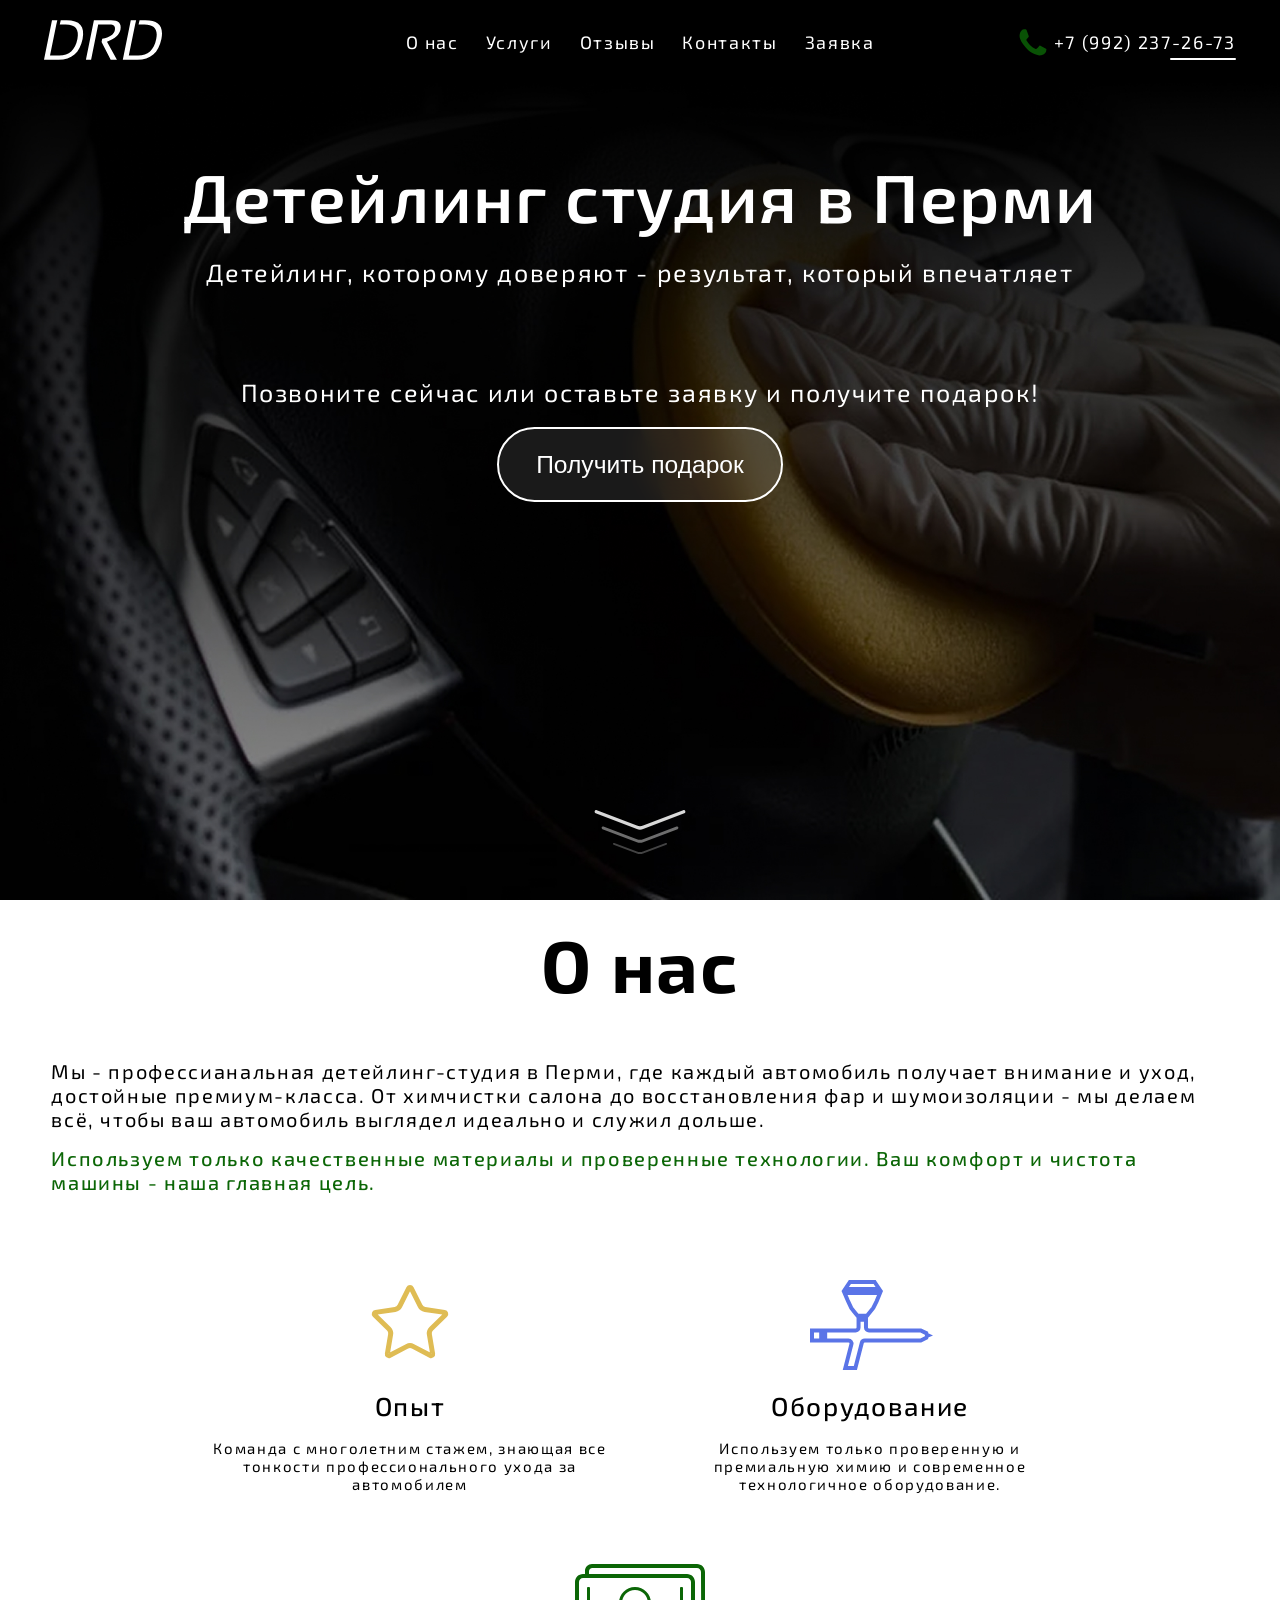
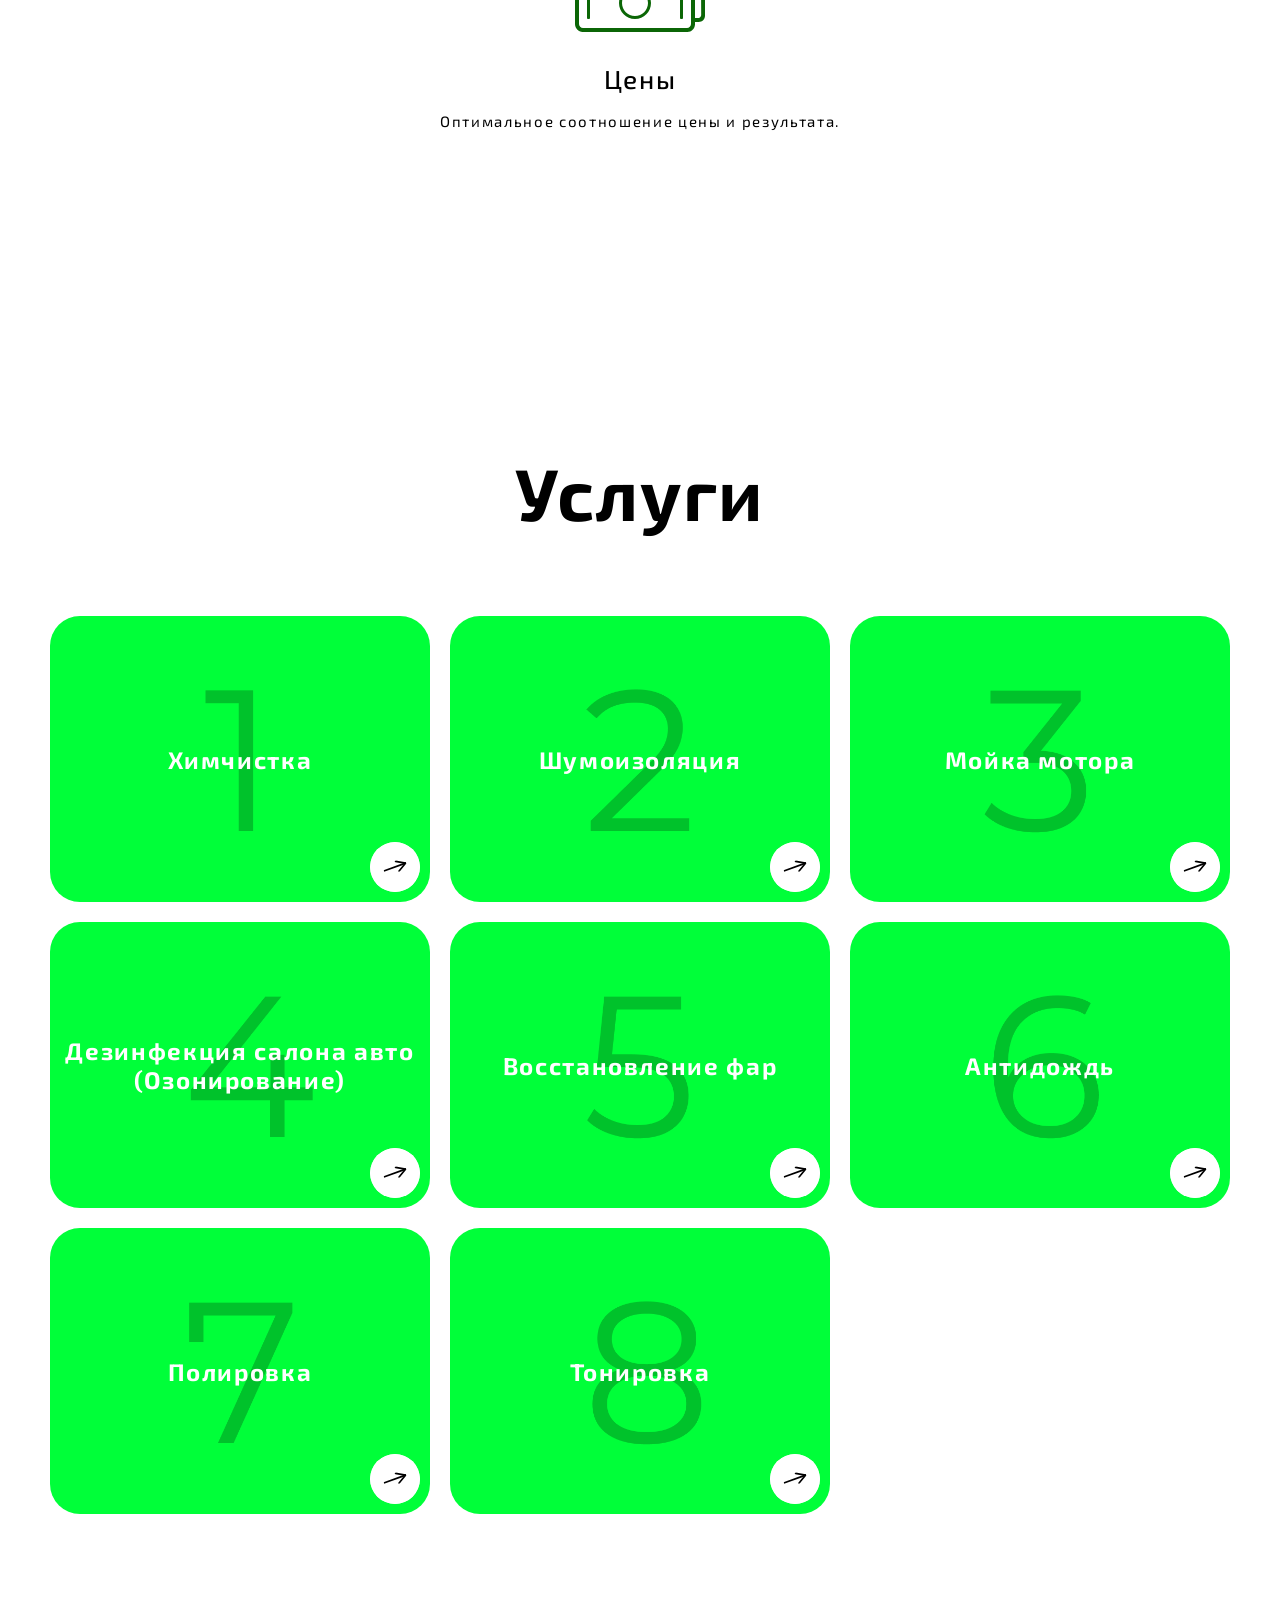
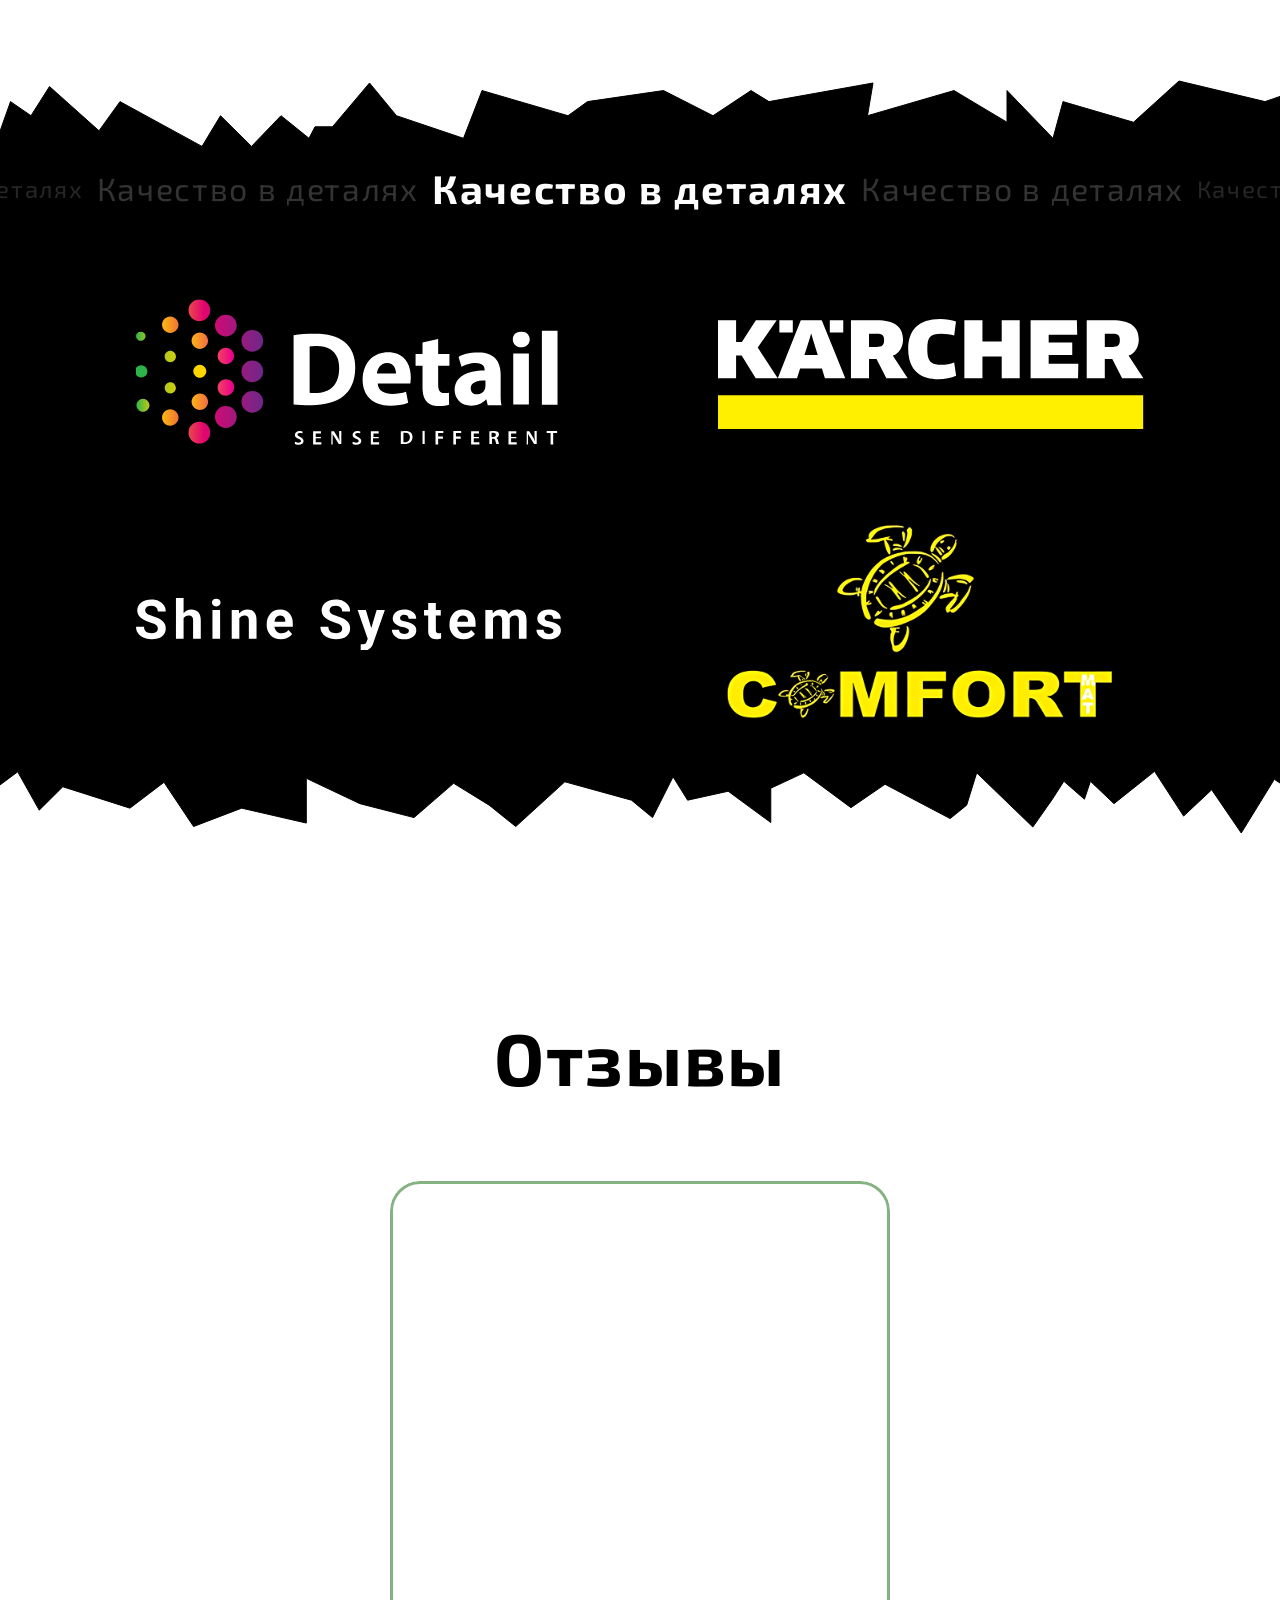
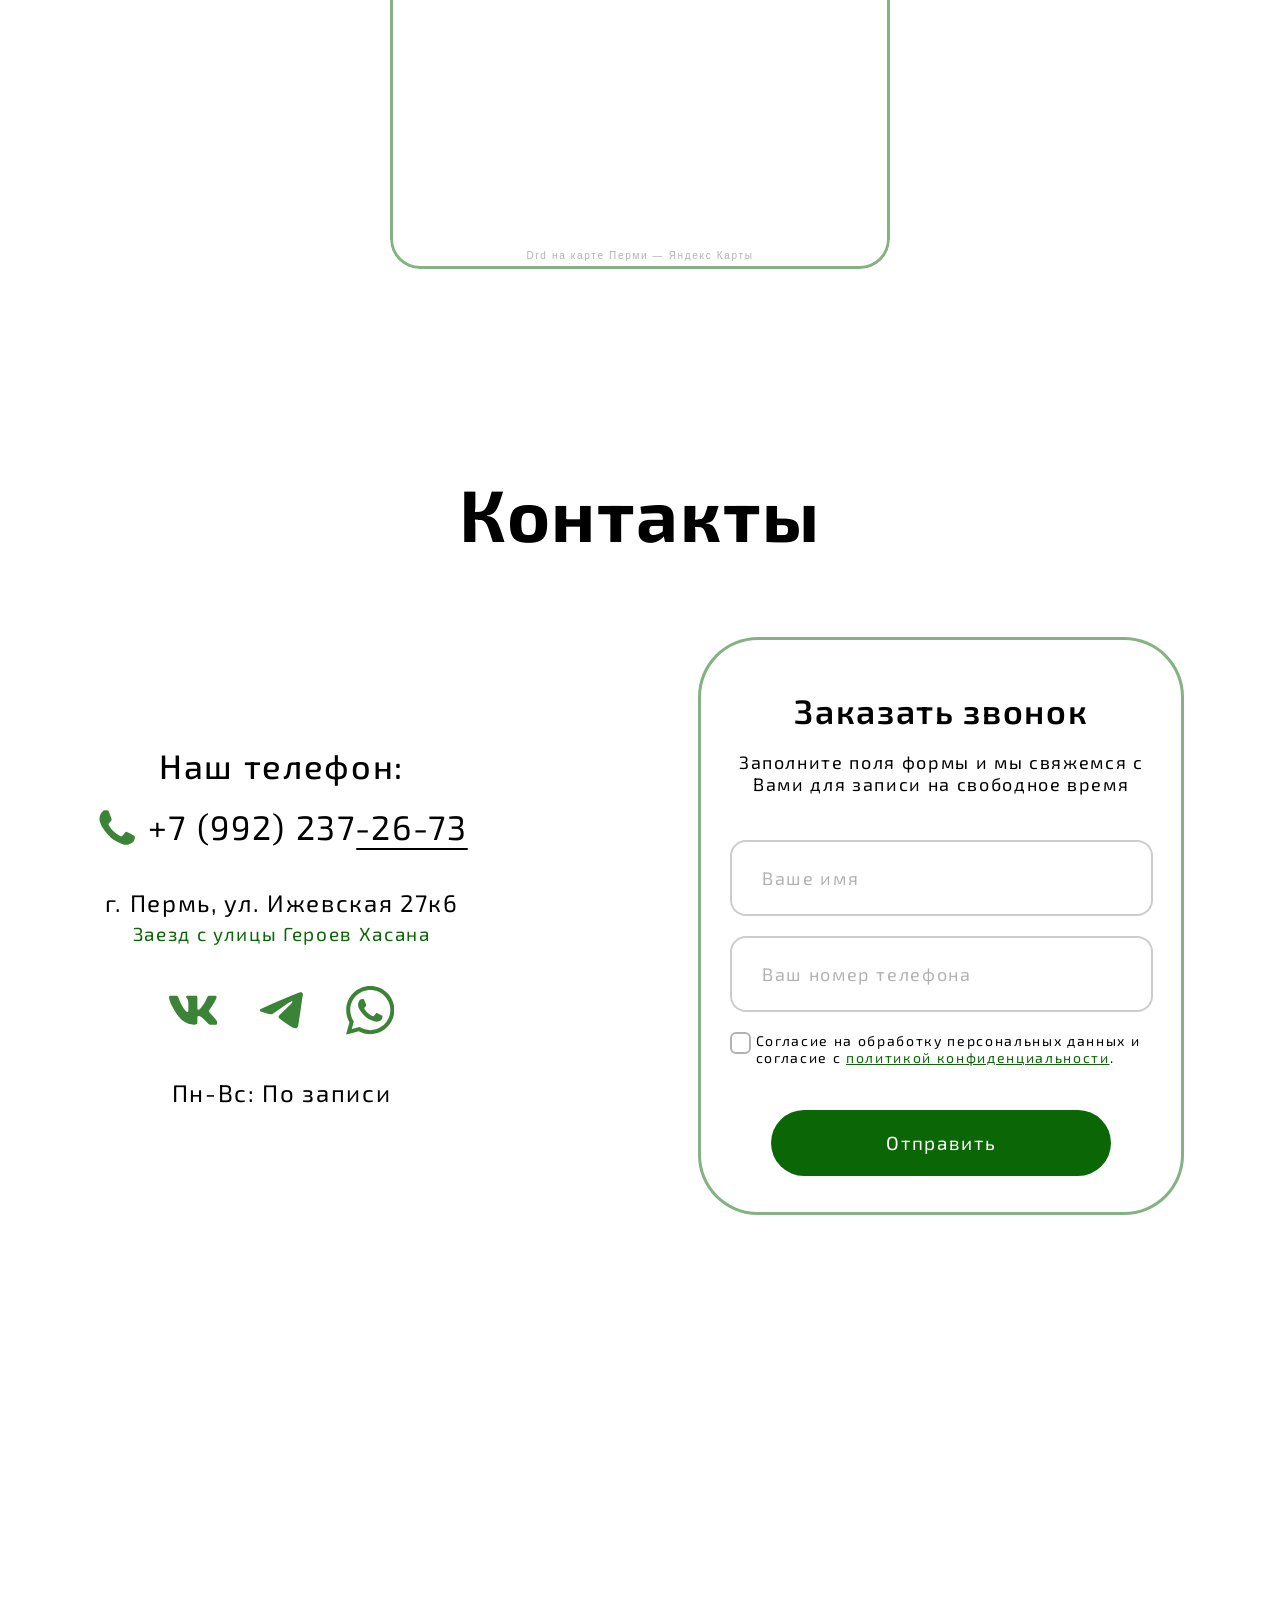
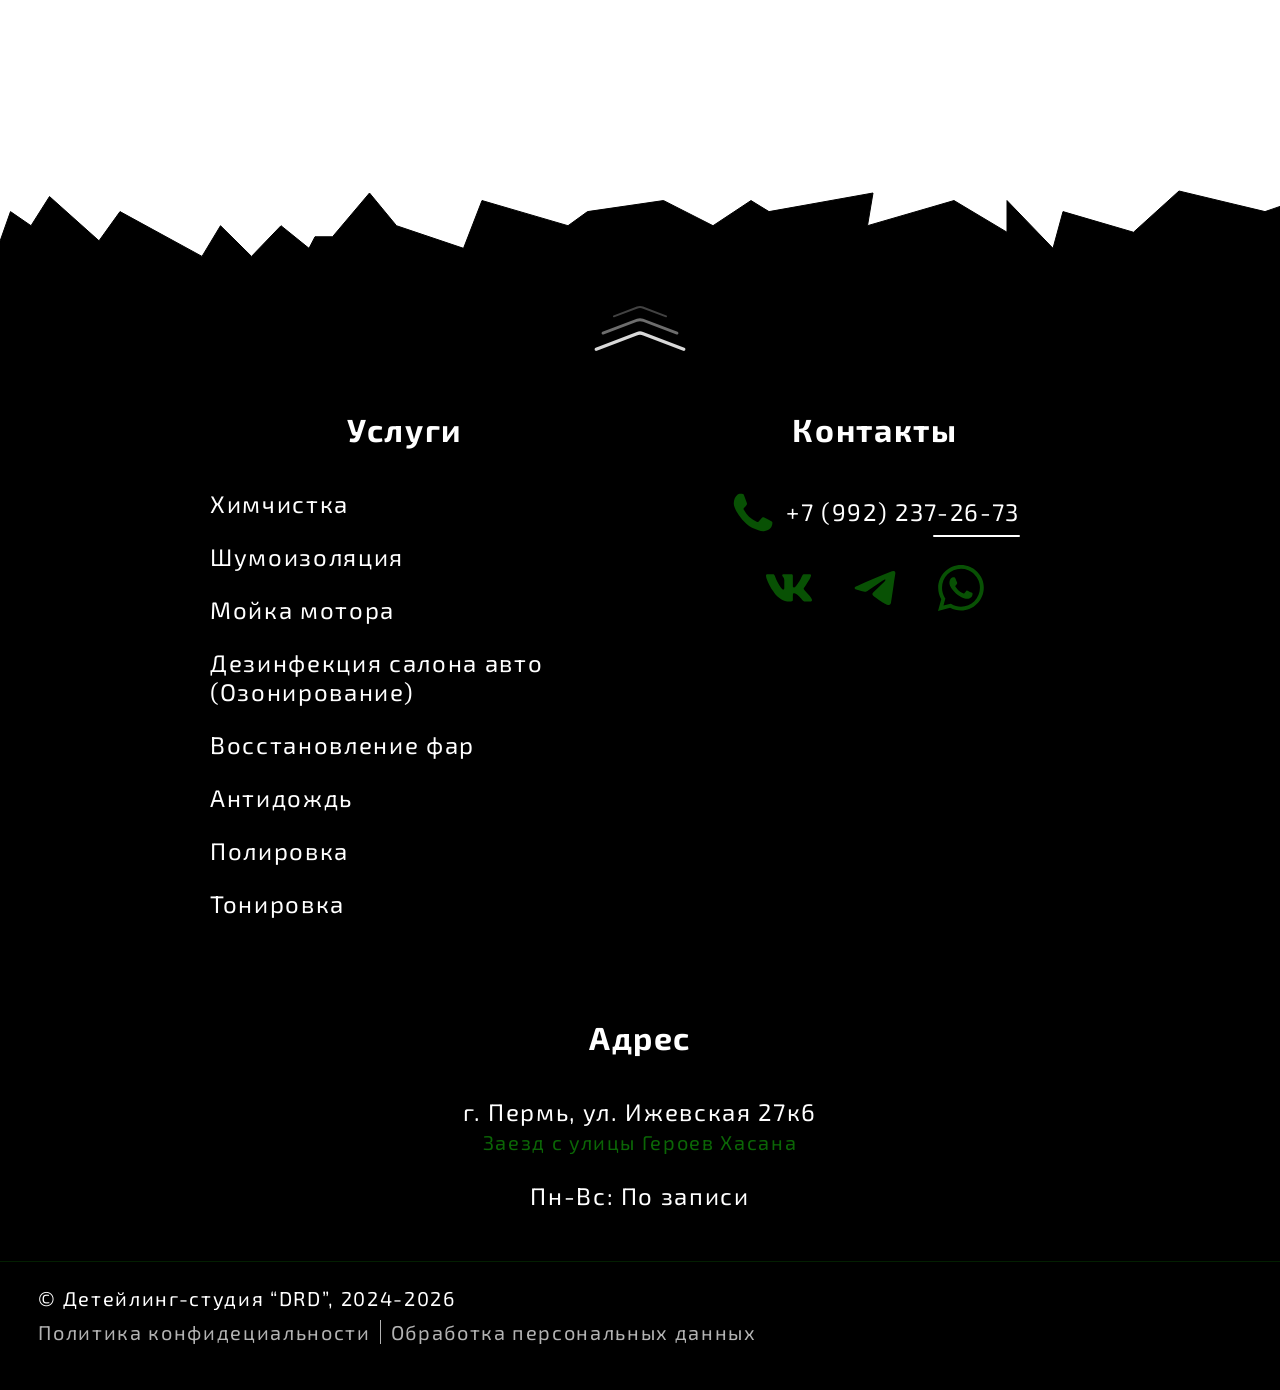
==== index.html @ a4b969e5 "Add files via upload" ====
<!DOCTYPE html>
<html lang="ru">
<head>
      <meta charset="UTF-8">
      <meta name="viewport" content="width=device-width, initial-scale=1.0">

      <link rel="shortcut icon" href="./media/favicon/favicon.svg" type="image/x-icon">
      <link rel="stylesheet" href="./styles/main-styles.css"> 

      <title>Детейлинг студия в Перми - химчистка, шумоизоляция, полировка | DRD</title>
</head>
<body data-js-body>

     <div class="web-block">

            <section class="welcome-block" data-js-welcome-block>
                  <header data-js-navigation-menu="header">
                        <div class="header-container">
                              <a href="./index.html" class="logo-block" data-js-logo-button data-js-hidden-element="100">
                                    <svg width="132" height="44" viewBox="0 0 132 44" fill="none" xmlns="http://www.w3.org/2000/svg">
                                          <path d="M46.8909 44L55.8314 0H74.9004C83.4033 0 86.9357 3.51795 85.4977 10.5538C84.3515 16.2769 79.3394 20.7179 70.4614 23.8769L81.5902 44H74.5878L64.3968 24.2154L65.1471 20.4923C73.5458 19.159 78.2661 15.9282 79.3081 10.8C80.1209 6.73846 78.1515 4.70769 73.3999 4.70769H60.6456L52.6741 44H46.8909Z" fill="white"/>
                                          <path d="M17.1933 39.3846C28.1345 39.3846 34.866 33.1897 37.3877 20.8C39.5759 10.0103 35.1994 4.61538 24.2582 4.61538H19.0221H17.631H13.7859L6.72103 39.3846H17.1933ZM0 44L8.94053 0H14.9017L13.7859 4.61538H17.631L18.7418 0H25.196C39.9927 0 45.9843 6.93333 43.1709 20.8C40.024 36.2667 31.0522 44 16.2555 44H0Z" fill="white"/>
                                          <path d="M105.348 39.3846C116.289 39.3846 123.021 33.1897 125.543 20.8C127.731 10.0103 123.354 4.61538 112.413 4.61538H107.177H105.786H101.941L94.8759 39.3846H105.348ZM88.1549 44L97.0954 0H103.057L101.941 4.61538H105.786L106.897 0H113.351C128.148 0 134.139 6.93333 131.326 20.8C128.179 36.2667 119.207 44 104.41 44H88.1549Z" fill="white"/>
                                    </svg>
                              </a>
                              
                              <nav class="navigation menu desktop">
                                    <ul>
                                          <li><a href="#aboutUs" data-js-hidden-element="200">О нас</a></li>
                                          <li><a href="#services" data-js-hidden-element="300">Услуги</a></li>
                                          <li><a href="#reviews" data-js-hidden-element="400">Отзывы</a></li>
                                          <li><a href="#contacts" data-js-hidden-element="500">Контакты</a></li>
                                          <li><a href="#contacts" data-js-hidden-element="600" data-js-scroll-button="form">Заявка</a></li>
                                    </ul>
                              </nav>

                              <a href="tel:+79922372673" class="phone-number menu desktop" data-js-hidden-element="700">
                                    <svg width="36" height="36" viewBox="0 0 36 36" fill="none" xmlns="http://www.w3.org/2000/svg">
                                          <path d="M2.88036 11.2534C2.9422 8.28926 3.98108 6.08486 5.94754 4.32881C6.57829 3.75592 7.35745 3.50683 8.23555 3.63138C8.60658 3.68119 8.97761 3.71856 9.34864 3.69365C10.0412 3.65628 10.5112 3.99255 10.7462 4.60281C11.5748 6.76984 12.3787 8.93688 13.1826 11.1164C13.4547 11.8636 12.9847 12.449 12.589 12.9845C12.1314 13.6197 11.5748 14.1801 11.0306 14.7405C10.4741 15.3134 10.3999 15.6372 10.7833 16.3347C13.0218 20.4321 16.1632 23.583 20.43 25.5259C20.5785 25.5882 20.7269 25.6753 20.8753 25.7501C21.4442 26.0116 21.9513 25.9493 22.3841 25.4512C23.1757 24.5171 24.0414 23.6578 24.7711 22.6739C25.2534 22.0263 25.5873 21.9142 26.317 22.238C28.4937 23.1845 30.5344 24.3801 32.6122 25.5384C32.9956 25.7501 33.1316 26.0739 33.1192 26.5222C33.0079 30.1962 30.9178 32.1142 27.2446 32.9611C25.4637 33.3721 23.8188 32.9237 22.1862 32.3259C18.7604 31.0805 15.4583 29.6109 12.6879 27.1449C10.4865 25.1772 8.54474 22.9852 6.89985 20.5318C5.63835 18.6387 4.32738 16.783 3.59769 14.5786C3.17719 13.4079 2.868 12.2123 2.88036 11.2534Z"
                                                fill="var(--add-color)"/>
                                    </svg>
                                    <span>+7 (992) 237-26-73</span>
                              </a>

                              <div class="burger-button header" data-js-burger-button="header"> 
                                    <span></span>
                                    <span></span>
                                    <span></span>
                              </div>

                        </div>

                        <div class="mobile-menu" data-js-mobile-menu>
                              <div class="mobile-menu-container">

                                    <nav class="navigation menu mobile">
                                          <ul>
                                                <li><a href="#aboutUs">О нас</a></li>
                                                <li><a href="#services">Услуги</a></li>
                                                <li><a href="#reviews">Отзывы</a></li>
                                                <li><a href="#contacts">Контакты</a></li>
                                                <li><a data-js-scroll-button="form">Заявка</a></li>
                                          </ul>
                                    </nav>

                                    <a href="tel:+79922372673" class="phone-number menu mobile">
                                          <svg width="36" height="36" viewBox="0 0 36 36" fill="none" xmlns="http://www.w3.org/2000/svg">
                                                <path d="M2.88036 11.2534C2.9422 8.28926 3.98108 6.08486 5.94754 4.32881C6.57829 3.75592 7.35745 3.50683 8.23555 3.63138C8.60658 3.68119 8.97761 3.71856 9.34864 3.69365C10.0412 3.65628 10.5112 3.99255 10.7462 4.60281C11.5748 6.76984 12.3787 8.93688 13.1826 11.1164C13.4547 11.8636 12.9847 12.449 12.589 12.9845C12.1314 13.6197 11.5748 14.1801 11.0306 14.7405C10.4741 15.3134 10.3999 15.6372 10.7833 16.3347C13.0218 20.4321 16.1632 23.583 20.43 25.5259C20.5785 25.5882 20.7269 25.6753 20.8753 25.7501C21.4442 26.0116 21.9513 25.9493 22.3841 25.4512C23.1757 24.5171 24.0414 23.6578 24.7711 22.6739C25.2534 22.0263 25.5873 21.9142 26.317 22.238C28.4937 23.1845 30.5344 24.3801 32.6122 25.5384C32.9956 25.7501 33.1316 26.0739 33.1192 26.5222C33.0079 30.1962 30.9178 32.1142 27.2446 32.9611C25.4637 33.3721 23.8188 32.9237 22.1862 32.3259C18.7604 31.0805 15.4583 29.6109 12.6879 27.1449C10.4865 25.1772 8.54474 22.9852 6.89985 20.5318C5.63835 18.6387 4.32738 16.783 3.59769 14.5786C3.17719 13.4079 2.868 12.2123 2.88036 11.2534Z"
                                                      fill="var(--add-color)"/>
                                          </svg>
                                          <span>+7 (992) 237-26-73</span>
                                    </a>

                              </div>
                        </div>
                        
                  </header>

                  <div class="welcome-container">

                        <div class="head-title center-block">
                              <h1 data-js-hidden-element="800">Детейлинг студия в Перми</h1>
                              <p data-js-hidden-element="900">Детейлинг, которому доверяют - результат, который впечатляет</p>
                        </div>

                        <div class="present-block center-block">
                              <span data-js-hidden-element="1100">Позвоните сейчас или оставьте заявку и получите подарок!</span>
                              <button data-js-scroll-button="form" data-js-hidden-element="1100">Получить подарок</button>
                        </div>


                        <div class="button-scroll-bottom" data-js-scroll-button="bottom" data-js-hidden-element="1500">
                              <svg width="110" height="110" viewBox="0 0 110 110" fill="none" xmlns="http://www.w3.org/2000/svg">
                                    <path d="M3 31.718C3 30.408 4.31411 29.5054 5.53679 29.9757L51.4102 47.6193C53.7209 48.508 56.2791 48.508 58.5898 47.6193L104.463 29.9757C105.686 29.5054 107 30.408 107 31.718C107 32.4903 106.524 33.183 105.803 33.4602L58.5898 51.6193C56.2791 52.508 53.7209 52.508 51.4102 51.6193L4.19659 33.4602C3.47569 33.183 3 32.4903 3 31.718Z" fill="#D9D9D9"/>
                                    <path opacity="0.5" d="M11 50.257C11 49.1666 12.091 48.4133 13.1107 48.7995L51.4577 63.3249C53.7401 64.1894 56.2599 64.1894 58.5423 63.3249L96.8893 48.7995C97.909 48.4133 99 49.1666 99 50.257C99 50.9048 98.5993 51.4851 97.9935 51.7146L58.5423 66.6582C56.2599 67.5228 53.7401 67.5228 51.4577 66.6582L12.0065 51.7146C11.4007 51.4851 11 50.9048 11 50.257Z" fill="#D9D9D9"/>
                                    <path opacity="0.3" d="M24 68.5776C24 67.8147 24.7625 67.287 25.4765 67.5557L51.4777 77.3411C53.7482 78.1956 56.2518 78.1956 58.5223 77.3411L84.5235 67.5557C85.2375 67.287 86 67.8147 86 68.5776C86 69.0323 85.7182 69.4394 85.2927 69.5995L58.5223 79.6744C56.2518 80.5289 53.7482 80.5289 51.4777 79.6744L24.7073 69.5995C24.2818 69.4394 24 69.0323 24 68.5776Z" fill="#D9D9D9"/>
                              </svg>
                        </div>
                  </div>

            </section>

            <main>
                  <div class="navigation-menu-main" data-js-navigation-menu="main">
                        <div class="navigation-menu-main-container">
                              <nav class="navigation menu in-fixed-block" data-js-navigation-menu="main">
                                    <ul>
                                          <li><a href="#aboutUs" data-js-hidden-element>О нас</a></li>
                                          <li><a href="#services" data-js-hidden-element>Услуги</a></li>
                                          <li><a href="#reviews" data-js-hidden-element>Отзывы</a></li>
                                          <li><a href="#contacts" data-js-hidden-element>Контакты</a></li>
                                          <li><a data-js-scroll-button="form" data-js-hidden-element>Заявка</a></li>
                                    </ul>
                              </nav>
                        </div>

                        <div class="burger-button-main-block">
                              <div class="burger-button main" data-js-burger-button="main"> 
                                    <span></span>
                                    <span></span>
                                    <span></span>
                              </div>
                        </div>
                  </div>

                  <div class="main-container">

                        <!-- ABOUT US -->
                         <section id="aboutUs" class="about-us-block">
                              <div class="about-us-container">
                                    <h2 data-js-hidden-element>О нас</h2>

                                    <p data-js-hidden-element="100">Мы - профессианальная детейлинг-студия в Перми, где каждый автомобиль получает внимание и уход, достойные премиум-класса. От химчистки салона до восстановления фар и шумоизоляции - мы делаем всё, чтобы ваш автомобиль выглядел идеально и служил дольше.
                                    <span data-js-hidden-element="200">Используем только качественные материалы и проверенные технологии. Ваш комфорт и чистота машины - наша главная цель.</span></p>
                                    
                                    <div class="list-feature center-block">
                                          <div class="list-feature-container">

                                                <div class="point experience" data-js-hidden-element>
                                                      
                                                      <svg width="130" height="130" viewBox="0 0 130 130" fill="none" xmlns="http://www.w3.org/2000/svg">
                                                            <path d="M63.6562 28.3223C64.2078 27.2122 65.7922 27.2122 66.3438 28.3223L75.1094 45.9658C76.0558 47.8706 77.8745 49.1914 79.9785 49.5029L99.4678 52.3887C100.694 52.5703 101.183 54.0758 100.298 54.9434L86.2266 68.7324C84.7074 70.2212 84.0132 72.3596 84.3672 74.457L87.6455 93.8838C87.8514 95.1059 86.5703 96.0367 85.4717 95.4629L68.0098 86.3418C66.1244 85.357 63.8756 85.357 61.9902 86.3418L44.5283 95.4629C43.4297 96.0367 42.1486 95.1059 42.3545 93.8838L45.6328 74.457C45.9868 72.3596 45.2926 70.2212 43.7734 68.7324L29.7021 54.9434C28.817 54.0758 29.3063 52.5703 30.5322 52.3887L50.0215 49.5029C52.1255 49.1914 53.9442 47.8706 54.8906 45.9658L63.6562 28.3223Z" 
                                                            stroke="#DFBC54" stroke-width="5"/>
                                                      </svg>
      
                                                      <h3 data-js-hidden-element="100">Опыт</h3>
                                                      <p data-js-hidden-element="200">Команда с многолетним стажем, знающая все тонкости профессионального ухода за автомобилем</p>
                                                            
                                                </div>
                                                                                          
                                                <div class="point equipment" data-js-hidden-element>
                                                                                                      
                                                      <svg width="130" height="130" viewBox="0 0 130 130" fill="none" xmlns="http://www.w3.org/2000/svg">
                                                            <path d="M60.9746 59.8008V67.376C60.9747 69.0327 62.3178 70.376 63.9746 70.376H115.743L121.268 73.1475C121.397 74.1724 122.063 75.0281 122.978 75.4248C122.063 75.8213 121.397 76.6782 121.268 77.7031L115.743 80.4756H59.7354C58.3643 80.4756 57.1673 81.405 56.8281 82.7334L50.3779 108H40.3271L46.3984 84.2178C46.8827 82.3208 45.4499 80.4758 43.4922 80.4756H20.1758V70.376H50.5557C52.2122 70.3757 53.5555 69.0326 53.5557 67.376V59.8008H60.9746ZM16.1758 70.376V80.4756H7V70.376H16.1758ZM75.0254 32.9443L71.6934 41.083L68.3057 47.9062L62.0117 55.8008H52.5186L49.6055 52.1475L46.2402 47.9277L42.835 40.5996L39.5576 32.9443H75.0254ZM69.5938 22L74.2539 28.9443H40.2754L44.9355 22H69.5938Z" 
                                                            stroke="#5A74E7" stroke-width="4"/>
                                                      </svg>
      
                                                      <h3 data-js-hidden-element="100">Оборудование</h3>
                                                      <p data-js-hidden-element="200">Используем только проверенную и премиальную химию и современное технологичное оборудование.</p>
      
                                                </div>
      
                                                <div class="point prices" data-js-hidden-element>
                                                      
                                                      <svg width="130" height="130" viewBox="0 0 130 130" fill="none" xmlns="http://www.w3.org/2000/svg">
                                                            <g clip-path="url(#clip0_2058_1264)">
                                                                  <path d="M14 43C14 44.1046 13.1046 45 12 45C10.9643 45 10.113 44.2128 10.0107 43.2041L10 43L10 38C10 34.134 13.134 31 17 31L122 31C126.418 31 130 34.5817 130 39L130 82.75C130 86.2018 127.202 89 123.75 89L119.5 89C118.395 89 117.5 88.1046 117.5 87C117.5 85.9643 118.287 85.113 119.296 85.0107L119.5 85L123.297 85L123.446 84.9961C124.983 84.9179 126.202 83.6437 126.194 82.0879L125.983 38.9805C125.973 36.779 124.185 35 121.983 35L17.333 35C15.4923 35.0002 14.0002 36.4923 14 38.333L14 43Z" fill="#0B6606"/>
                                                                  <path d="M112 95L112 99L8 99L8 95L112 95ZM116 91L116 49C116 46.7909 114.209 45 112 45L8 45C5.79086 45 4 46.7909 4 49L4 91C4 93.2091 5.79086 95 8 95L8 99L7.58789 98.9893C3.36114 98.7748 5.06378e-08 95.2801 4.6645e-08 91L7.4632e-09 49C4.54335e-07 44.5817 3.58172 41 8 41L112 41C116.418 41 120 44.5817 120 49L120 91L119.989 91.4121C119.782 95.5024 116.502 98.7817 112.412 98.9893L112 99L112 95C114.209 95 116 93.2091 116 91Z" fill="#0B6606"/>
                                                                  <path d="M73 70C73 62.8203 67.1797 57 60 57C52.8203 57 47 62.8203 47 70C47 77.1797 52.8203 83 60 83L60 86C51.1634 86 44 78.8366 44 70C44 61.1634 51.1634 54 60 54C68.8366 54 76 61.1634 76 70C76 78.8366 68.8366 86 60 86L60 83C67.1797 83 73 77.1797 73 70Z" fill="#0B6606"/>
                                                                  <path d="M12 55.5C12 54.6716 12.6716 54 13.5 54V54C14.3284 54 15 54.6716 15 55.5L15 84.5C15 85.3284 14.3284 86 13.5 86V86C12.6716 86 12 85.3284 12 84.5L12 55.5Z" fill="#0B6606"/>
                                                                  <path d="M14 84.5L14 55.5C14 55.2239 13.7761 55 13.5 55C13.2239 55 13 55.2239 13 55.5L13 84.5C13 84.7761 13.2239 85 13.5 85L13.5 86C12.6716 86 12 85.3284 12 84.5L12 55.5C12 54.6716 12.6716 54 13.5 54C14.3284 54 15 54.6716 15 55.5L15 84.5C15 85.3284 14.3284 86 13.5 86L13.5 85C13.7761 85 14 84.7761 14 84.5Z" fill="#0B6606"/>
                                                                  <path d="M105 55.5C105 54.6716 105.672 54 106.5 54V54C107.328 54 108 54.6716 108 55.5L108 84.5C108 85.3284 107.328 86 106.5 86V86C105.672 86 105 85.3284 105 84.5L105 55.5Z" fill="#0B6606"/>
                                                                  <path d="M107 84.5L107 55.5C107 55.2239 106.776 55 106.5 55C106.224 55 106 55.2239 106 55.5L106 84.5C106 84.7761 106.224 85 106.5 85L106.5 86C105.672 86 105 85.3284 105 84.5L105 55.5C105 54.6716 105.672 54 106.5 54C107.328 54 108 54.6716 108 55.5L108 84.5C108 85.3284 107.328 86 106.5 86L106.5 85C106.776 85 107 84.7761 107 84.5Z" fill="#0B6606"/>
                                                            </g>
                                                            <defs>
                                                                  <clipPath id="clip0_2058_1264">
                                                                        <rect width="130" height="130" fill="white"/>
                                                                  </clipPath>
                                                            </defs>
                                                      </svg>
      
                                                      <h3 data-js-hidden-element="100">Цены</h3>
                                                      <p data-js-hidden-element="200">Оптимальное соотношение цены и результата. <br><span>Вы платите за качество, а не за бренд</span></p>
      
                                                </div>

                                          </div>
                                    </div>
                                          

                              </div>
                         </section>

                         <!-- SERVICES -->

                         <!-- Number (data-js-):
                              001 - Химчистка
                              002 - Шумоизоляция
                              003 - Мойка мотора
                              004 - Дезинфекция салона авто (Озонирование)
                              005 - Восстановление фар
                              006 - Антидождь 
                              007 - Полировка -->

                          <section id="services" class="services-block">

                              <div class="services-container">

                                    <h2>Услуги</h2>

                                    <div class="cards-block" data-js-cards-servise-block>

                                          <div class="card-block dry-cleaning" data-js-card-servises="001">
                                                <div class="card-container center-block">
                                                      <h3>Химчистка</h3>
                                                      
                                                      <div class="more-button">
                                                            <span>Подробнее</span>
                                                            <div class="sircle">
                                                                  <svg width="24" height="12" viewBox="0 0 24 12" fill="none" xmlns="http://www.w3.org/2000/svg">
                                                                        <path d="M0.834536 6.83269C0.373634 6.83269 2.01466e-08 6.44894 0 5.97557C-2.01466e-08 5.50219 0.373634 5.11845 0.834536 5.11845L22.5325 5.11844C22.9934 5.11844 23.367 5.50219 23.367 5.97557C23.367 6.44894 22.9934 6.83269 22.5325 6.83269L0.834536 6.83269Z" fill="black"/>
                                                                        <path d="M14.9098 11.885C14.5107 12.1217 14.0003 11.9813 13.7698 11.5713C13.5394 11.1613 13.6762 10.6371 14.0753 10.4004L22.7481 5.25771C23.1472 5.02102 23.6576 5.16148 23.8881 5.57144C24.1185 5.98139 23.9817 6.5056 23.5826 6.74229L14.9098 11.885Z" fill="black"/>
                                                                        <path d="M14.0753 1.59956C13.6762 1.36287 13.5394 0.83866 13.7698 0.428704C14.0003 0.018749 14.5107 -0.121712 14.9098 0.114976L23.5826 5.25771C23.9817 5.4944 24.1185 6.01861 23.8881 6.42856C23.6576 6.83852 23.1472 6.97898 22.7481 6.74229L14.0753 1.59956Z" fill="black"/>
                                                                  </svg>
                                                            </div>
                                                      </div>
                                                </div>
                                          </div>
      
                                          <div class="card-block noise-insulation" data-js-card-servises="002">
                                                <div class="card-container center-block">
                                                      <h3>Шумоизоляция</h3>
                                                      
                                                      <div class="more-button">
                                                            <span>Подробнее</span>
                                                            <div class="sircle">
                                                                  <svg width="24" height="12" viewBox="0 0 24 12" fill="none" xmlns="http://www.w3.org/2000/svg">
                                                                        <path d="M0.834536 6.83269C0.373634 6.83269 2.01466e-08 6.44894 0 5.97557C-2.01466e-08 5.50219 0.373634 5.11845 0.834536 5.11845L22.5325 5.11844C22.9934 5.11844 23.367 5.50219 23.367 5.97557C23.367 6.44894 22.9934 6.83269 22.5325 6.83269L0.834536 6.83269Z" fill="black"/>
                                                                        <path d="M14.9098 11.885C14.5107 12.1217 14.0003 11.9813 13.7698 11.5713C13.5394 11.1613 13.6762 10.6371 14.0753 10.4004L22.7481 5.25771C23.1472 5.02102 23.6576 5.16148 23.8881 5.57144C24.1185 5.98139 23.9817 6.5056 23.5826 6.74229L14.9098 11.885Z" fill="black"/>
                                                                        <path d="M14.0753 1.59956C13.6762 1.36287 13.5394 0.83866 13.7698 0.428704C14.0003 0.018749 14.5107 -0.121712 14.9098 0.114976L23.5826 5.25771C23.9817 5.4944 24.1185 6.01861 23.8881 6.42856C23.6576 6.83852 23.1472 6.97898 22.7481 6.74229L14.0753 1.59956Z" fill="black"/>
                                                                  </svg>
                                                            </div>
                                                      </div>
                                                </div>
                                          </div>
      
                                          <div class="card-block engine-washing" data-js-card-servises="003">
                                                <div class="card-container center-block">
                                                      <h3>Мойка мотора</h3>
                                                      
                                                      <div class="more-button">
                                                            <span>Подробнее</span>
                                                            <div class="sircle">
                                                                  <svg width="24" height="12" viewBox="0 0 24 12" fill="none" xmlns="http://www.w3.org/2000/svg">
                                                                        <path d="M0.834536 6.83269C0.373634 6.83269 2.01466e-08 6.44894 0 5.97557C-2.01466e-08 5.50219 0.373634 5.11845 0.834536 5.11845L22.5325 5.11844C22.9934 5.11844 23.367 5.50219 23.367 5.97557C23.367 6.44894 22.9934 6.83269 22.5325 6.83269L0.834536 6.83269Z" fill="black"/>
                                                                        <path d="M14.9098 11.885C14.5107 12.1217 14.0003 11.9813 13.7698 11.5713C13.5394 11.1613 13.6762 10.6371 14.0753 10.4004L22.7481 5.25771C23.1472 5.02102 23.6576 5.16148 23.8881 5.57144C24.1185 5.98139 23.9817 6.5056 23.5826 6.74229L14.9098 11.885Z" fill="black"/>
                                                                        <path d="M14.0753 1.59956C13.6762 1.36287 13.5394 0.83866 13.7698 0.428704C14.0003 0.018749 14.5107 -0.121712 14.9098 0.114976L23.5826 5.25771C23.9817 5.4944 24.1185 6.01861 23.8881 6.42856C23.6576 6.83852 23.1472 6.97898 22.7481 6.74229L14.0753 1.59956Z" fill="black"/>
                                                                  </svg>
                                                            </div>
                                                      </div>
                                                </div>
                                          </div>
      
                                          <div class="card-block ozonation" data-js-card-servises="004">
                                                <div class="card-container center-block">
                                                      <h3>Дезинфекция салона авто 
                                                            <br>(Озонирование)</h3>
                                                      
                                                      <div class="more-button">
                                                            <span>Подробнее</span>
                                                            <div class="sircle">
                                                                  <svg width="24" height="12" viewBox="0 0 24 12" fill="none" xmlns="http://www.w3.org/2000/svg">
                                                                        <path d="M0.834536 6.83269C0.373634 6.83269 2.01466e-08 6.44894 0 5.97557C-2.01466e-08 5.50219 0.373634 5.11845 0.834536 5.11845L22.5325 5.11844C22.9934 5.11844 23.367 5.50219 23.367 5.97557C23.367 6.44894 22.9934 6.83269 22.5325 6.83269L0.834536 6.83269Z" fill="black"/>
                                                                        <path d="M14.9098 11.885C14.5107 12.1217 14.0003 11.9813 13.7698 11.5713C13.5394 11.1613 13.6762 10.6371 14.0753 10.4004L22.7481 5.25771C23.1472 5.02102 23.6576 5.16148 23.8881 5.57144C24.1185 5.98139 23.9817 6.5056 23.5826 6.74229L14.9098 11.885Z" fill="black"/>
                                                                        <path d="M14.0753 1.59956C13.6762 1.36287 13.5394 0.83866 13.7698 0.428704C14.0003 0.018749 14.5107 -0.121712 14.9098 0.114976L23.5826 5.25771C23.9817 5.4944 24.1185 6.01861 23.8881 6.42856C23.6576 6.83852 23.1472 6.97898 22.7481 6.74229L14.0753 1.59956Z" fill="black"/>
                                                                  </svg>
                                                            </div>
                                                      </div>
                                                </div>
                                          </div>
      
                                          <div class="card-block headlight-restoration" data-js-card-servises="005">
                                                <div class="card-container center-block">
                                                      <h3>Восстановление фар</h3>
                                                      
                                                      <div class="more-button">
                                                            <span>Подробнее</span>
                                                            <div class="sircle">
                                                                  <svg width="24" height="12" viewBox="0 0 24 12" fill="none" xmlns="http://www.w3.org/2000/svg">
                                                                        <path d="M0.834536 6.83269C0.373634 6.83269 2.01466e-08 6.44894 0 5.97557C-2.01466e-08 5.50219 0.373634 5.11845 0.834536 5.11845L22.5325 5.11844C22.9934 5.11844 23.367 5.50219 23.367 5.97557C23.367 6.44894 22.9934 6.83269 22.5325 6.83269L0.834536 6.83269Z" fill="black"/>
                                                                        <path d="M14.9098 11.885C14.5107 12.1217 14.0003 11.9813 13.7698 11.5713C13.5394 11.1613 13.6762 10.6371 14.0753 10.4004L22.7481 5.25771C23.1472 5.02102 23.6576 5.16148 23.8881 5.57144C24.1185 5.98139 23.9817 6.5056 23.5826 6.74229L14.9098 11.885Z" fill="black"/>
                                                                        <path d="M14.0753 1.59956C13.6762 1.36287 13.5394 0.83866 13.7698 0.428704C14.0003 0.018749 14.5107 -0.121712 14.9098 0.114976L23.5826 5.25771C23.9817 5.4944 24.1185 6.01861 23.8881 6.42856C23.6576 6.83852 23.1472 6.97898 22.7481 6.74229L14.0753 1.59956Z" fill="black"/>
                                                                  </svg>
                                                            </div>
                                                      </div>
                                                </div>
                                          </div>
      
                                          <div class="card-block anti-rain" data-js-card-servises="006">
                                                <div class="card-container center-block">
                                                      <h3>Антидождь</h3>
                                                      
                                                      <div class="more-button">
                                                            <span>Подробнее</span>
                                                            <div class="sircle">
                                                                  <svg width="24" height="12" viewBox="0 0 24 12" fill="none" xmlns="http://www.w3.org/2000/svg">
                                                                        <path d="M0.834536 6.83269C0.373634 6.83269 2.01466e-08 6.44894 0 5.97557C-2.01466e-08 5.50219 0.373634 5.11845 0.834536 5.11845L22.5325 5.11844C22.9934 5.11844 23.367 5.50219 23.367 5.97557C23.367 6.44894 22.9934 6.83269 22.5325 6.83269L0.834536 6.83269Z" fill="black"/>
                                                                        <path d="M14.9098 11.885C14.5107 12.1217 14.0003 11.9813 13.7698 11.5713C13.5394 11.1613 13.6762 10.6371 14.0753 10.4004L22.7481 5.25771C23.1472 5.02102 23.6576 5.16148 23.8881 5.57144C24.1185 5.98139 23.9817 6.5056 23.5826 6.74229L14.9098 11.885Z" fill="black"/>
                                                                        <path d="M14.0753 1.59956C13.6762 1.36287 13.5394 0.83866 13.7698 0.428704C14.0003 0.018749 14.5107 -0.121712 14.9098 0.114976L23.5826 5.25771C23.9817 5.4944 24.1185 6.01861 23.8881 6.42856C23.6576 6.83852 23.1472 6.97898 22.7481 6.74229L14.0753 1.59956Z" fill="black"/>
                                                                  </svg>
                                                            </div>
                                                      </div>
                                                </div>
                                          </div>
      
                                          <div class="card-block polishing" data-js-card-servises="007">
                                                <div class="card-container center-block">
                                                      <h3>Полировка</h3>
                                                      
                                                      <div class="more-button">
                                                            <span>Подробнее</span>
                                                            <div class="sircle">
                                                                  <svg width="24" height="12" viewBox="0 0 24 12" fill="none" xmlns="http://www.w3.org/2000/svg">
                                                                        <path d="M0.834536 6.83269C0.373634 6.83269 2.01466e-08 6.44894 0 5.97557C-2.01466e-08 5.50219 0.373634 5.11845 0.834536 5.11845L22.5325 5.11844C22.9934 5.11844 23.367 5.50219 23.367 5.97557C23.367 6.44894 22.9934 6.83269 22.5325 6.83269L0.834536 6.83269Z" fill="black"/>
                                                                        <path d="M14.9098 11.885C14.5107 12.1217 14.0003 11.9813 13.7698 11.5713C13.5394 11.1613 13.6762 10.6371 14.0753 10.4004L22.7481 5.25771C23.1472 5.02102 23.6576 5.16148 23.8881 5.57144C24.1185 5.98139 23.9817 6.5056 23.5826 6.74229L14.9098 11.885Z" fill="black"/>
                                                                        <path d="M14.0753 1.59956C13.6762 1.36287 13.5394 0.83866 13.7698 0.428704C14.0003 0.018749 14.5107 -0.121712 14.9098 0.114976L23.5826 5.25771C23.9817 5.4944 24.1185 6.01861 23.8881 6.42856C23.6576 6.83852 23.1472 6.97898 22.7481 6.74229L14.0753 1.59956Z" fill="black"/>
                                                                  </svg>
                                                            </div>
                                                      </div>
                                                </div>
                                          </div>

                                          <div class="card-block tinting" data-js-card-servises="008">
                                                <div class="card-container center-block">
                                                      <h3>Тонировка</h3>
                                                      
                                                      <div class="more-button">
                                                            <span>Подробнее</span>
                                                            <div class="sircle">
                                                                  <svg width="24" height="12" viewBox="0 0 24 12" fill="none" xmlns="http://www.w3.org/2000/svg">
                                                                        <path d="M0.834536 6.83269C0.373634 6.83269 2.01466e-08 6.44894 0 5.97557C-2.01466e-08 5.50219 0.373634 5.11845 0.834536 5.11845L22.5325 5.11844C22.9934 5.11844 23.367 5.50219 23.367 5.97557C23.367 6.44894 22.9934 6.83269 22.5325 6.83269L0.834536 6.83269Z" fill="black"/>
                                                                        <path d="M14.9098 11.885C14.5107 12.1217 14.0003 11.9813 13.7698 11.5713C13.5394 11.1613 13.6762 10.6371 14.0753 10.4004L22.7481 5.25771C23.1472 5.02102 23.6576 5.16148 23.8881 5.57144C24.1185 5.98139 23.9817 6.5056 23.5826 6.74229L14.9098 11.885Z" fill="black"/>
                                                                        <path d="M14.0753 1.59956C13.6762 1.36287 13.5394 0.83866 13.7698 0.428704C14.0003 0.018749 14.5107 -0.121712 14.9098 0.114976L23.5826 5.25771C23.9817 5.4944 24.1185 6.01861 23.8881 6.42856C23.6576 6.83852 23.1472 6.97898 22.7481 6.74229L14.0753 1.59956Z" fill="black"/>
                                                                  </svg>
                                                            </div>
                                                      </div>
                                                </div>
                                          </div>


                                    </div>

                                    <button class="all-servise-button" data-js-all-servise-button>Все услуги</button>

                              </div>
                          </section>

                          <!-- ECUIPMENT -->
                          <section class="equipment-block">
                              <div class="equipment-line top"></div>
                          
                                    <div class="equipment-container">
                                                <h2>
                                                      <span>Качество в деталях</span>
                                                      <span>Качество в деталях</span>
                                                            Качество в деталях
                                                      <span>Качество в деталях</span>
                                                      <span>Качество в деталях</span>
                                                </h2>

                                                <div class="equipment-logos">
                                                      <div class="detail">
                                                            <svg xmlns="http://www.w3.org/2000/svg" xmlns:xlink="http://www.w3.org/1999/xlink" width="637px" height="244px" viewBox="0 0 69 24" version="1.1">

                                                                  <defs>
                                                                        <linearGradient x1="-18.4673052%" y1="50.1230337%" x2="97.2826885%" y2="50.1230337%" id="linearGradient-1">
                                                                              <stop stop-color="#FFD600" offset="0%"/>
                                                                              <stop stop-color="#EC008C" offset="100%"/>
                                                                        </linearGradient>
                                                                        <linearGradient x1="-83.0291667%" y1="49.3540816%" x2="80.671875%" y2="49.3540816%" id="linearGradient-2">
                                                                              <stop stop-color="#2CB34A" offset="0%"/>
                                                                              <stop stop-color="#42B743" offset="7.46057%"/>
                                                                              <stop stop-color="#84C22B" offset="32.46%"/>
                                                                              <stop stop-color="#B9CA19" offset="55.1%"/>
                                                                              <stop stop-color="#DFD10B" offset="74.62%"/>
                                                                              <stop stop-color="#F6D503" offset="90.23%"/>
                                                                              <stop stop-color="#FFD600" offset="100%"/>
                                                                        </linearGradient>
                                                                        <linearGradient x1="0%" y1="49.9444109%" x2="99.8443686%" y2="49.9444109%" id="linearGradient-3">
                                                                              <stop stop-color="#2CB34A" offset="0%"/>
                                                                              <stop stop-color="#FFD600" offset="15.4%"/>
                                                                              <stop stop-color="#E2056F" offset="53.46%"/>
                                                                              <stop stop-color="#6F2789" offset="100%"/>
                                                                        </linearGradient>
                                                                  </defs>
                                                                  <g id="Page-1" stroke="none" stroke-width="1" fill="none" fill-rule="evenodd">
                                                                        <g id="Главная---mobile---24.09.18" transform="translate(-126.000000, -12.000000)">
                                                                              <g id="header">
                                                                              <g id="Logo_detail" transform="translate(126.000000, 12.000000)">
                                                                                    <path d="M11.6877551,16.5882353 C11.6877551,17.3647059 11.0540816,17.9294118 10.35,17.9294118 C9.64591837,17.9294118 9.0122449,17.2941176 9.0122449,16.5882353 C9.0122449,15.8823529 9.64591837,15.2470588 10.35,15.2470588 C11.0540816,15.2470588 11.6877551,15.8117647 11.6877551,16.5882353 Z M14.5744898,12.9176471 C13.8,12.9176471 13.2367347,13.5529412 13.2367347,14.2588235 C13.2367347,15.0352941 13.8704082,15.6 14.5744898,15.6 C15.2785714,15.6 15.9122449,14.9647059 15.9122449,14.2588235 C15.9826531,13.4823529 15.3489796,12.9176471 14.5744898,12.9176471 Z M14.5744898,7.83529412 C13.8,7.83529412 13.2367347,8.47058824 13.2367347,9.17647059 C13.2367347,9.88235294 13.8704082,10.5176471 14.5744898,10.5176471 C15.2785714,10.5176471 15.9122449,9.88235294 15.9122449,9.17647059 C15.9122449,8.47058824 15.3489796,7.83529412 14.5744898,7.83529412 Z M10.35,5.36470588 C9.5755102,5.36470588 9.0122449,6 9.0122449,6.70588235 C9.0122449,7.41176471 9.64591837,8.04705882 10.35,8.04705882 C11.0540816,8.04705882 11.6877551,7.41176471 11.6877551,6.70588235 C11.6877551,6 11.1244898,5.36470588 10.35,5.36470588 Z" id="Shape" fill="url(#linearGradient-1)" fill-rule="nonzero"/>
                                                                                    <path d="M11.4061224,11.6470588 C11.4061224,12.2117647 10.9132653,12.7058824 10.35,12.7058824 C9.78673469,12.7058824 9.29387755,12.2117647 9.29387755,11.6470588 C9.29387755,11.0823529 9.78673469,10.5882353 10.35,10.5882353 C10.9132653,10.5882353 11.4061224,11.0823529 11.4061224,11.6470588 Z M5.5622449,13.4117647 C5.06938776,13.4117647 4.64693878,13.8352941 4.64693878,14.3294118 C4.64693878,14.8235294 5.06938776,15.2470588 5.5622449,15.2470588 C6.05510204,15.2470588 6.47755102,14.8235294 6.47755102,14.3294118 C6.40714286,13.7647059 6.05510204,13.4117647 5.5622449,13.4117647 Z M5.5622449,8.32941176 C5.06938776,8.32941176 4.64693878,8.75294118 4.64693878,9.24705882 C4.64693878,9.74117647 5.06938776,10.1647059 5.5622449,10.1647059 C6.05510204,10.1647059 6.47755102,9.74117647 6.47755102,9.24705882 C6.47755102,8.75294118 6.05510204,8.32941176 5.5622449,8.32941176 Z" id="Shape" fill="url(#linearGradient-2)" fill-rule="nonzero"/>
                                                                                    <path d="M12.0397959,1.76470588 C12.0397959,2.75294118 11.2653061,3.52941176 10.2795918,3.52941176 C9.29387755,3.52941176 8.51938776,2.75294118 8.51938776,1.76470588 C8.51938776,0.776470588 9.29387755,0 10.2795918,0 C11.2653061,0 12.0397959,0.776470588 12.0397959,1.76470588 Z M14.5744898,2.47058824 C13.5887755,2.47058824 12.8142857,3.24705882 12.8142857,4.23529412 C12.8142857,5.22352941 13.5887755,6 14.5744898,6 C15.5602041,6 16.3346939,5.22352941 16.3346939,4.23529412 C16.3346939,3.24705882 15.5602041,2.47058824 14.5744898,2.47058824 Z M18.8693878,4.94117647 C17.8836735,4.94117647 17.1091837,5.71764706 17.1091837,6.70588235 C17.1091837,7.69411765 17.8836735,8.47058824 18.8693878,8.47058824 C19.855102,8.47058824 20.6295918,7.69411765 20.6295918,6.70588235 C20.6295918,5.71764706 19.7846939,4.94117647 18.8693878,4.94117647 Z M18.8693878,9.88235294 C17.8836735,9.88235294 17.1091837,10.6588235 17.1091837,11.6470588 C17.1091837,12.6352941 17.8836735,13.4117647 18.8693878,13.4117647 C19.855102,13.4117647 20.6295918,12.6352941 20.6295918,11.6470588 C20.6295918,10.6588235 19.7846939,9.88235294 18.8693878,9.88235294 Z M18.8693878,14.8235294 C17.8836735,14.8235294 17.1091837,15.6 17.1091837,16.5882353 C17.1091837,17.5764706 17.8836735,18.3529412 18.8693878,18.3529412 C19.855102,18.3529412 20.6295918,17.5764706 20.6295918,16.5882353 C20.6295918,15.6 19.7846939,14.8235294 18.8693878,14.8235294 Z M14.5744898,17.2941176 C13.5887755,17.2941176 12.8142857,18.0705882 12.8142857,19.0588235 C12.8142857,20.0470588 13.5887755,20.8235294 14.5744898,20.8235294 C15.5602041,20.8235294 16.3346939,20.0470588 16.3346939,19.0588235 C16.3346939,18.0705882 15.5602041,17.2941176 14.5744898,17.2941176 Z M10.2795918,19.8352941 C9.29387755,19.8352941 8.51938776,20.6117647 8.51938776,21.6 C8.51938776,22.5882353 9.29387755,23.3647059 10.2795918,23.3647059 C11.2653061,23.3647059 12.0397959,22.5882353 12.0397959,21.6 C12.0397959,20.6117647 11.2653061,19.8352941 10.2795918,19.8352941 Z M5.5622449,17.7882353 C4.7877551,17.7882353 4.2244898,18.4235294 4.2244898,19.1294118 C4.2244898,19.9058824 4.85816327,20.4705882 5.5622449,20.4705882 C6.26632653,20.4705882 6.9,19.8352941 6.9,19.1294118 C6.9,18.4235294 6.26632653,17.7882353 5.5622449,17.7882353 Z M5.5622449,2.75294118 C4.7877551,2.75294118 4.2244898,3.38823529 4.2244898,4.09411765 C4.2244898,4.8 4.85816327,5.43529412 5.5622449,5.43529412 C6.26632653,5.43529412 6.9,4.8 6.9,4.09411765 C6.9,3.38823529 6.26632653,2.75294118 5.5622449,2.75294118 Z M1.12653061,16.0941176 C0.563265306,16.0941176 0.0704081633,16.5882353 0.0704081633,17.1529412 C0.0704081633,17.7176471 0.563265306,18.2117647 1.12653061,18.2117647 C1.68979592,18.2117647 2.18265306,17.7176471 2.18265306,17.1529412 C2.18265306,16.5882353 1.68979592,16.0941176 1.12653061,16.0941176 Z M0.774489796,5.22352941 C0.352040816,5.22352941 0,5.50588235 0,5.92941176 C0,6.35294118 0.352040816,6.70588235 0.774489796,6.70588235 C1.19693878,6.70588235 1.54897959,6.35294118 1.54897959,5.92941176 C1.54897959,5.50588235 1.19693878,5.22352941 0.774489796,5.22352941 Z" id="Shape" fill="url(#linearGradient-3)" fill-rule="nonzero"/>
                                                                                    <ellipse id="Oval" fill="#2CB34A" cx="0.844897959" cy="11.6470588" rx="1" ry="1"/>
                                                                                    <g id="Group" transform="translate(25.346939, 4.941176)" fill="#FFFFFF">
                                                                                          <g>
                                                                                          <path d="M0.21122449,0.847058824 C1.12653061,0.705882353 2.39387755,0.635294118 3.66122449,0.635294118 C5.84387755,0.635294118 7.25204082,1.05882353 8.30816327,1.83529412 C9.50510204,2.68235294 10.2091837,4.09411765 10.2091837,6.14117647 C10.2091837,8.32941176 9.43469388,9.81176471 8.30816327,10.7294118 C7.11122449,11.7176471 5.28061224,12.2117647 3.09795918,12.2117647 C1.76020408,12.2117647 0.844897959,12.1411765 0.21122449,12.0705882 L0.21122449,0.847058824 Z M2.81632653,10.1647059 C3.02755102,10.2352941 3.37959184,10.2352941 3.73163265,10.2352941 C6.05510204,10.2352941 7.60408163,8.96470588 7.60408163,6.21176471 C7.60408163,3.81176471 6.26632653,2.61176471 4.01326531,2.61176471 C3.45,2.61176471 3.09795918,2.68235294 2.81632653,2.68235294 L2.81632653,10.1647059 Z" id="Shape" fill-rule="nonzero"/>
                                                                                          <path d="M13.8704082,8.82352941 C13.9408163,9.88235294 14.9969388,10.3764706 16.1938776,10.3764706 C17.0387755,10.3764706 17.8132653,10.2352941 18.4469388,10.0235294 L18.7989796,11.7882353 C17.9540816,12.1411765 16.8979592,12.2823529 15.8418367,12.2823529 C13.0255102,12.2823529 11.4061224,10.6588235 11.4061224,8.04705882 C11.4061224,5.92941176 12.6734694,3.6 15.5602041,3.6 C18.2357143,3.6 19.2214286,5.64705882 19.2214286,7.69411765 C19.2214286,8.11764706 19.1510204,8.54117647 19.1510204,8.68235294 L13.8704082,8.68235294 L13.8704082,8.82352941 Z M16.827551,7.05882353 C16.827551,6.42352941 16.5459184,5.36470588 15.3489796,5.36470588 C14.2928571,5.36470588 13.8,6.35294118 13.7295918,7.05882353 L16.827551,7.05882353 Z" id="Shape" fill-rule="nonzero"/>
                                                                                          <path d="M23.6571429,1.48235294 L23.6571429,3.88235294 L25.4877551,3.88235294 L25.4877551,5.78823529 L23.6571429,5.78823529 L23.6571429,8.75294118 C23.6571429,9.74117647 23.8683673,10.2352941 24.6428571,10.2352941 C24.994898,10.2352941 25.2061224,10.2352941 25.4173469,10.1647059 L25.4173469,12.1411765 C25.0653061,12.2823529 24.5020408,12.3529412 23.727551,12.3529412 C22.8826531,12.3529412 22.1785714,12.0705882 21.8265306,11.6470588 C21.3336735,11.1529412 21.122449,10.3764706 21.122449,9.17647059 L21.122449,5.78823529 L19.9959184,5.78823529 L19.9959184,3.88235294 L21.122449,3.88235294 L21.122449,2.04705882 L23.6571429,1.48235294 Z" id="Path"/>
                                                                                          <path d="M31.6836735,12.1411765 L31.472449,11.2941176 L31.4020408,11.2941176 C30.8387755,11.9294118 29.9938776,12.2823529 29.0081633,12.2823529 C27.3183673,12.2823529 26.3326531,11.0823529 26.3326531,9.74117647 C26.3326531,7.62352941 28.2336735,6.56470588 31.1908163,6.56470588 L31.1908163,6.42352941 C31.1908163,6 30.9795918,5.36470588 29.7122449,5.36470588 C28.8673469,5.36470588 27.9520408,5.64705882 27.4591837,6 L26.9663265,4.37647059 C27.5295918,4.02352941 28.6561224,3.67058824 30.205102,3.67058824 C32.9510204,3.67058824 33.7959184,5.29411765 33.7959184,7.27058824 L33.7959184,10.1647059 C33.7959184,10.9411765 33.7959184,11.7176471 33.9367347,12.2117647 L31.6836735,12.2117647 L31.6836735,12.1411765 Z M31.3316327,8.18823529 C29.9938776,8.18823529 28.9377551,8.47058824 28.9377551,9.45882353 C28.9377551,10.0941176 29.3602041,10.4470588 29.9234694,10.4470588 C30.5571429,10.4470588 31.1204082,10.0235294 31.2612245,9.52941176 C31.2612245,9.38823529 31.3316327,9.24705882 31.3316327,9.10588235 L31.3316327,8.18823529 Z" id="Shape" fill-rule="nonzero"/>
                                                                                          <path d="M38.5132653,1.55294118 C38.5132653,2.25882353 37.95,2.82352941 37.105102,2.82352941 C36.3306122,2.82352941 35.7673469,2.25882353 35.7673469,1.55294118 C35.7673469,0.776470588 36.2602041,0.282352941 37.105102,0.282352941 C37.95,0.211764706 38.5132653,0.776470588 38.5132653,1.55294118 Z M35.8377551,12.1411765 L35.8377551,3.81176471 L38.372449,3.81176471 L38.372449,12.0705882 L35.8377551,12.0705882 L35.8377551,12.1411765 Z" id="Shape" fill-rule="nonzero"/>
                                                                                          <polygon id="Path" points="40.4846939 0.141176471 43.0193878 0.141176471 43.0193878 12.1411765 40.4846939 12.1411765"/>
                                                                                          </g>
                                                                                          <g transform="translate(0.000000, 16.235294)">
                                                                                          <path d="M0.42244898,1.90588235 C0.563265306,1.97647059 0.774489796,2.04705882 0.985714286,2.04705882 C1.26734694,2.04705882 1.40816327,1.90588235 1.40816327,1.76470588 C1.40816327,1.62352941 1.26734694,1.48235294 0.985714286,1.41176471 C0.633673469,1.27058824 0.42244898,1.12941176 0.42244898,0.776470588 C0.42244898,0.423529412 0.704081633,0.141176471 1.19693878,0.141176471 C1.40816327,0.141176471 1.61938776,0.211764706 1.68979592,0.282352941 L1.61938776,0.564705882 C1.54897959,0.494117647 1.40816327,0.494117647 1.19693878,0.494117647 C0.915306122,0.494117647 0.844897959,0.635294118 0.844897959,0.776470588 C0.844897959,0.917647059 0.985714286,0.988235294 1.26734694,1.12941176 C1.61938776,1.27058824 1.83061224,1.48235294 1.83061224,1.76470588 C1.83061224,2.11764706 1.54897959,2.4 0.985714286,2.4 C0.774489796,2.4 0.492857143,2.32941176 0.42244898,2.25882353 L0.42244898,1.90588235 Z" id="Path"/>
                                                                                          <polygon id="Path" points="4.64693878 1.34117647 3.80204082 1.34117647 3.80204082 1.97647059 4.71734694 1.97647059 4.71734694 2.32941176 3.37959184 2.32941176 3.37959184 0.211764706 4.64693878 0.211764706 4.64693878 0.564705882 3.80204082 0.564705882 3.80204082 1.12941176 4.64693878 1.12941176 4.64693878 1.34117647"/>
                                                                                          <path d="M6.33673469,2.32941176 L6.33673469,0.211764706 L6.75918367,0.211764706 L7.32244898,1.12941176 C7.46326531,1.34117647 7.60408163,1.62352941 7.6744898,1.83529412 C7.6744898,1.55294118 7.60408163,1.27058824 7.60408163,0.917647059 L7.60408163,0.141176471 L7.95612245,0.141176471 L7.95612245,2.25882353 L7.53367347,2.25882353 L6.97040816,1.34117647 C6.82959184,1.12941176 6.68877551,0.847058824 6.54795918,0.635294118 C6.54795918,0.917647059 6.54795918,1.2 6.54795918,1.55294118 L6.54795918,2.32941176 L6.33673469,2.32941176 Z" id="Path"/>
                                                                                          <path d="M9.78673469,1.90588235 C9.92755102,1.97647059 10.1387755,2.04705882 10.35,2.04705882 C10.6316327,2.04705882 10.772449,1.90588235 10.772449,1.76470588 C10.772449,1.62352941 10.6316327,1.48235294 10.35,1.41176471 C9.99795918,1.27058824 9.78673469,1.12941176 9.78673469,0.776470588 C9.78673469,0.423529412 10.0683673,0.141176471 10.5612245,0.141176471 C10.772449,0.141176471 10.9836735,0.211764706 11.0540816,0.282352941 L10.9836735,0.564705882 C10.9132653,0.494117647 10.772449,0.494117647 10.5612245,0.494117647 C10.2795918,0.494117647 10.2091837,0.635294118 10.2091837,0.776470588 C10.2091837,0.917647059 10.35,0.988235294 10.6316327,1.12941176 C10.9836735,1.27058824 11.194898,1.48235294 11.194898,1.76470588 C11.194898,2.11764706 10.9132653,2.4 10.35,2.4 C10.1387755,2.4 9.85714286,2.32941176 9.78673469,2.25882353 L9.78673469,1.90588235 Z" id="Path"/>
                                                                                          <polygon id="Path" points="13.9408163 1.34117647 13.0959184 1.34117647 13.0959184 1.97647059 14.0816327 1.97647059 14.0816327 2.32941176 12.7438776 2.32941176 12.7438776 0.211764706 14.0112245 0.211764706 14.0112245 0.564705882 13.1663265 0.564705882 13.1663265 1.12941176 14.0112245 1.12941176 14.0112245 1.34117647"/>
                                                                                          <path d="M17.6020408,0.211764706 C17.7428571,0.211764706 18.0244898,0.141176471 18.2357143,0.141176471 C18.6581633,0.141176471 18.9397959,0.211764706 19.1510204,0.352941176 C19.3622449,0.494117647 19.5030612,0.776470588 19.5030612,1.12941176 C19.5030612,1.48235294 19.3622449,1.76470588 19.1510204,1.97647059 C18.9397959,2.18823529 18.5877551,2.25882353 18.1653061,2.25882353 C17.9540816,2.25882353 17.7428571,2.25882353 17.6020408,2.25882353 L17.6020408,0.211764706 Z M18.0244898,1.97647059 C18.094898,1.97647059 18.1653061,1.97647059 18.2357143,1.97647059 C18.7285714,1.97647059 19.0806122,1.69411765 19.0806122,1.12941176 C19.0806122,0.635294118 18.7989796,0.423529412 18.3061224,0.423529412 C18.1653061,0.423529412 18.094898,0.423529412 18.0244898,0.423529412 L18.0244898,1.97647059 Z" id="Shape" fill-rule="nonzero"/>
                                                                                          <polygon id="Path" points="21.4744898 0.141176471 21.4744898 2.25882353 21.122449 2.25882353 21.122449 0.141176471 21.4744898 0.141176471"/>
                                                                                          <polygon id="Path" points="23.2346939 0.141176471 24.5020408 0.141176471 24.5020408 0.494117647 23.6571429 0.494117647 23.6571429 1.05882353 24.4316327 1.05882353 24.4316327 1.41176471 23.6571429 1.41176471 23.6571429 2.32941176 23.2346939 2.32941176"/>
                                                                                          <polygon id="Path" points="26.1214286 0.141176471 27.3887755 0.141176471 27.3887755 0.494117647 26.5438776 0.494117647 26.5438776 1.05882353 27.3183673 1.05882353 27.3183673 1.41176471 26.5438776 1.41176471 26.5438776 2.32941176 26.1214286 2.32941176"/>
                                                                                          <polygon id="Path" points="30.2755102 1.34117647 29.4306122 1.34117647 29.4306122 1.97647059 30.3459184 1.97647059 30.3459184 2.32941176 29.0081633 2.32941176 29.0081633 0.211764706 30.2755102 0.211764706 30.2755102 0.564705882 29.4306122 0.564705882 29.4306122 1.12941176 30.2755102 1.12941176"/>
                                                                                          <path d="M31.9653061,0.211764706 C32.1061224,0.211764706 32.3173469,0.141176471 32.5989796,0.141176471 C32.8806122,0.141176471 33.1622449,0.211764706 33.3030612,0.282352941 C33.4438776,0.352941176 33.5142857,0.494117647 33.5142857,0.705882353 C33.5142857,0.988235294 33.3030612,1.2 33.0918367,1.27058824 C33.2326531,1.34117647 33.3734694,1.48235294 33.3734694,1.69411765 C33.4438776,1.97647059 33.5142857,2.18823529 33.5142857,2.25882353 L33.0918367,2.25882353 C33.0918367,2.18823529 33.0214286,2.04705882 32.9510204,1.76470588 C32.8806122,1.48235294 32.8102041,1.41176471 32.5285714,1.41176471 L32.3877551,1.41176471 L32.3877551,2.25882353 L31.9653061,2.25882353 L31.9653061,0.211764706 Z M32.3877551,1.12941176 L32.5989796,1.12941176 C32.8806122,1.12941176 33.0214286,0.988235294 33.0214286,0.776470588 C33.0214286,0.564705882 32.8806122,0.423529412 32.5989796,0.423529412 C32.4581633,0.423529412 32.3877551,0.423529412 32.3173469,0.423529412 L32.3173469,1.12941176 L32.3877551,1.12941176 Z" id="Shape" fill-rule="nonzero"/>
                                                                                          <polygon id="Path" points="36.3306122 1.34117647 35.4857143 1.34117647 35.4857143 1.97647059 36.4010204 1.97647059 36.4010204 2.32941176 35.0632653 2.32941176 35.0632653 0.211764706 36.3306122 0.211764706 36.3306122 0.564705882 35.4857143 0.564705882 35.4857143 1.12941176 36.3306122 1.12941176 36.3306122 1.34117647"/>
                                                                                          <path d="M38.0204082,2.32941176 L38.0204082,0.211764706 L38.4428571,0.211764706 L39.0061224,1.12941176 C39.1469388,1.34117647 39.2877551,1.62352941 39.3581633,1.83529412 C39.3581633,1.55294118 39.2877551,1.27058824 39.2877551,0.917647059 L39.2877551,0.141176471 L39.6397959,0.141176471 L39.6397959,2.25882353 L39.2173469,2.25882353 L38.6540816,1.34117647 C38.5132653,1.12941176 38.372449,0.847058824 38.2316327,0.635294118 C38.2316327,0.917647059 38.2316327,1.2 38.2316327,1.55294118 L38.2316327,2.32941176 L38.0204082,2.32941176 Z" id="Path"/>
                                                                                          <polygon id="Path" points="41.8928571 0.494117647 41.2591837 0.494117647 41.2591837 0.141176471 42.9489796 0.141176471 42.9489796 0.494117647 42.3153061 0.494117647 42.3153061 2.32941176 41.8928571 2.32941176"/>
                                                                                          </g>
                                                                                    </g>
                                                                              </g>
                                                                              </g>
                                                                        </g>
                                                                  </g>
                                                            </svg>
                                                      </div>
                                                      <div class="karcher">
                                                            <svg width="613" height="159" viewBox="0 0 613 159" fill="none" xmlns="http://www.w3.org/2000/svg">
                                                                  <g clip-path="url(#clip0_2119_1798)">
                                                                        <path d="M613 109.796H0V158.859H613V109.796Z" fill="#FFF000"/>
                                                                        <path d="M239.315 30.3145C239.315 38.2259 236.189 40.2497 228.526 40.2497H217.615V21.1765H228.649C236.679 21.1765 239.315 23.2617 239.315 30.3145ZM266.594 29.3332C266.594 10.7507 253.598 1.73535 229.078 1.73535H191.562V85.2649H217.615V57.7283H228.404L242.564 85.2649H273.275L251.882 52.7607C261.261 49.449 266.594 40.1884 266.594 29.3945V29.3332Z" fill="white"/>
                                                                        <path d="M476.485 64.6583V51.9633H510.445V33.6873H476.485V22.5255H517.556L517.127 1.67383H450.432V85.2647H518.782L519.211 64.6583H476.485Z" fill="white"/>
                                                                        <path d="M434.74 85.2647V1.67383H408.81V32.5834H381.041V1.67383H354.988V85.2647H381.041V53.8644H408.81V85.2647H434.74Z" fill="white"/>
                                                                        <path d="M342.912 3.57503C336.905 1.55118 328.323 0.140625 320.415 0.140625C288.355 0.140625 274.072 16.7607 274.072 43.132C274.072 71.6497 289.213 86.7979 318.147 86.7979C326.729 86.7979 336.047 84.7741 343.096 81.6463L340.338 62.5118C335.004 64.597 328.507 65.9462 321.641 65.9462C305.703 65.9462 301.596 60.4879 301.596 43.1933C301.596 26.8186 305.397 21.3603 321.396 21.3603C328.874 21.3603 335.066 22.4642 340.338 23.9361L342.912 3.57503Z" fill="white"/>
                                                                        <path d="M579.04 30.3145C579.04 38.2259 575.914 40.2497 568.251 40.2497H557.34V21.1765H568.374C576.404 21.1765 579.04 23.2617 579.04 30.3145ZM606.318 29.3332C606.318 10.7507 593.323 1.73535 568.803 1.73535H531.287V85.2649H557.34V57.7283H568.128L582.289 85.2649H613L591.606 52.7607C600.985 49.449 606.318 40.1884 606.318 29.3945V29.3332Z" fill="white"/>
                                                                        <path d="M143.687 51.8406H124.562L131.55 30.0076L134.124 21.299H134.431L136.883 30.0076L143.687 51.8406ZM183.348 85.2647L149.449 1.67383H119.29L86.1265 85.2034H113.834L118.309 71.1591H149.695L154.047 85.2034H183.348V85.2647Z" fill="white"/>
                                                                        <path d="M107.765 1.67383H88.3947V19.3978H107.765V1.67383Z" fill="white"/>
                                                                        <path d="M180.467 1.67383H161.096V19.3978H180.467V1.67383Z" fill="white"/>
                                                                        <path d="M54.557 1.67383L34.3893 33.0127H26.0525V1.67383H0V85.2647H26.0525V52.6379H34.0828L54.3118 85.2647H86.0652L57.2542 41.2308L84.5327 1.67383H54.557Z" fill="white"/>
                                                                  </g>
                                                                  <defs>
                                                                        <clipPath id="clip0_2119_1798">
                                                                        <rect width="613" height="159" fill="white"/>
                                                                        </clipPath>
                                                                  </defs>
                                                            </svg>
            
                                                      </div>
                                                      <div class="shine-system">
                                                            <svg width="751" height="93" viewBox="0 0 751 93" fill="none" xmlns="http://www.w3.org/2000/svg">
                                                                  <path d="M38.3906 54.1406C38.3906 52.9219 38.2031 51.8281 37.8281 50.8594C37.4844 49.8594 36.8281 48.9531 35.8594 48.1406C34.8906 47.2969 33.5312 46.4688 31.7812 45.6562C30.0312 44.8438 27.7656 44 24.9844 43.125C21.8906 42.125 18.9531 41 16.1719 39.75C13.4219 38.5 10.9844 37.0469 8.85938 35.3906C6.76562 33.7031 5.10938 31.75 3.89062 29.5312C2.70312 27.3125 2.10938 24.7344 2.10938 21.7969C2.10938 18.9531 2.73438 16.375 3.98438 14.0625C5.23438 11.7188 6.98438 9.71875 9.23438 8.0625C11.4844 6.375 14.1406 5.07812 17.2031 4.17188C20.2969 3.26563 23.6875 2.8125 27.375 2.8125C32.4062 2.8125 36.7969 3.71875 40.5469 5.53125C44.2969 7.34375 47.2031 9.82813 49.2656 12.9844C51.3594 16.1406 52.4062 19.75 52.4062 23.8125H38.4375C38.4375 21.8125 38.0156 20.0625 37.1719 18.5625C36.3594 17.0312 35.1094 15.8281 33.4219 14.9531C31.7656 14.0781 29.6719 13.6406 27.1406 13.6406C24.7031 13.6406 22.6719 14.0156 21.0469 14.7656C19.4219 15.4844 18.2031 16.4688 17.3906 17.7188C16.5781 18.9375 16.1719 20.3125 16.1719 21.8438C16.1719 23 16.4531 24.0469 17.0156 24.9844C17.6094 25.9219 18.4844 26.7969 19.6406 27.6094C20.7969 28.4219 22.2188 29.1875 23.9062 29.9062C25.5938 30.625 27.5469 31.3281 29.7656 32.0156C33.4844 33.1406 36.75 34.4062 39.5625 35.8125C42.4062 37.2188 44.7812 38.7969 46.6875 40.5469C48.5938 42.2969 50.0312 44.2812 51 46.5C51.9688 48.7188 52.4531 51.2344 52.4531 54.0469C52.4531 57.0156 51.875 59.6719 50.7188 62.0156C49.5625 64.3594 47.8906 66.3438 45.7031 67.9688C43.5156 69.5938 40.9062 70.8281 37.875 71.6719C34.8438 72.5156 31.4531 72.9375 27.7031 72.9375C24.3281 72.9375 21 72.5 17.7188 71.625C14.4375 70.7188 11.4531 69.3594 8.76562 67.5469C6.10938 65.7344 3.98438 63.4219 2.39062 60.6094C0.796875 57.7969 0 54.4688 0 50.625H14.1094C14.1094 52.75 14.4375 54.5469 15.0938 56.0156C15.75 57.4844 16.6719 58.6719 17.8594 59.5781C19.0781 60.4844 20.5156 61.1406 22.1719 61.5469C23.8594 61.9531 25.7031 62.1562 27.7031 62.1562C30.1406 62.1562 32.1406 61.8125 33.7031 61.125C35.2969 60.4375 36.4688 59.4844 37.2188 58.2656C38 57.0469 38.3906 55.6719 38.3906 54.1406ZM83.9437 0V72H70.4437V0H83.9437ZM82.0219 44.8594H78.3187C78.35 41.3281 78.8187 38.0781 79.725 35.1094C80.6312 32.1094 81.9281 29.5156 83.6156 27.3281C85.3031 25.1094 87.3187 23.3906 89.6625 22.1719C92.0375 20.9531 94.6625 20.3438 97.5375 20.3438C100.037 20.3438 102.303 20.7031 104.334 21.4219C106.397 22.1094 108.162 23.2344 109.631 24.7969C111.131 26.3281 112.287 28.3438 113.1 30.8438C113.912 33.3438 114.319 36.375 114.319 39.9375V72H100.725V39.8438C100.725 37.5938 100.397 35.8281 99.7406 34.5469C99.1156 33.2344 98.1937 32.3125 96.975 31.7812C95.7875 31.2188 94.3187 30.9375 92.5687 30.9375C90.6312 30.9375 88.975 31.2969 87.6 32.0156C86.2562 32.7344 85.1781 33.7344 84.3656 35.0156C83.5531 36.2656 82.9594 37.7344 82.5844 39.4219C82.2094 41.1094 82.0219 42.9219 82.0219 44.8594ZM148.434 21.2812V72H134.887V21.2812H148.434ZM134.044 8.0625C134.044 6.09375 134.731 4.46875 136.106 3.1875C137.481 1.90625 139.325 1.26562 141.637 1.26562C143.919 1.26562 145.747 1.90625 147.122 3.1875C148.528 4.46875 149.231 6.09375 149.231 8.0625C149.231 10.0312 148.528 11.6563 147.122 12.9375C145.747 14.2187 143.919 14.8594 141.637 14.8594C139.325 14.8594 137.481 14.2187 136.106 12.9375C134.731 11.6563 134.044 10.0312 134.044 8.0625ZM182.409 32.1094V72H168.909V21.2812H181.566L182.409 32.1094ZM180.441 44.8594H176.784C176.784 41.1094 177.269 37.7344 178.238 34.7344C179.206 31.7031 180.566 29.125 182.316 27C184.066 24.8438 186.144 23.2031 188.55 22.0781C190.988 20.9219 193.706 20.3438 196.706 20.3438C199.081 20.3438 201.253 20.6875 203.222 21.375C205.191 22.0625 206.878 23.1562 208.284 24.6562C209.722 26.1562 210.816 28.1406 211.566 30.6094C212.347 33.0781 212.738 36.0938 212.738 39.6562V72H199.144V39.6094C199.144 37.3594 198.831 35.6094 198.206 34.3594C197.581 33.1094 196.659 32.2344 195.441 31.7344C194.253 31.2031 192.784 30.9375 191.034 30.9375C189.222 30.9375 187.644 31.2969 186.3 32.0156C184.988 32.7344 183.894 33.7344 183.019 35.0156C182.175 36.2656 181.534 37.7344 181.097 39.4219C180.659 41.1094 180.441 42.9219 180.441 44.8594ZM255.947 72.9375C252.009 72.9375 248.478 72.3125 245.353 71.0625C242.228 69.7812 239.572 68.0156 237.384 65.7656C235.228 63.5156 233.572 60.9062 232.416 57.9375C231.259 54.9375 230.681 51.75 230.681 48.375V46.5C230.681 42.6562 231.228 39.1406 232.322 35.9531C233.416 32.7656 234.978 30 237.009 27.6562C239.072 25.3125 241.572 23.5156 244.509 22.2656C247.447 20.9844 250.759 20.3438 254.447 20.3438C258.041 20.3438 261.228 20.9375 264.009 22.125C266.791 23.3125 269.119 25 270.994 27.1875C272.9 29.375 274.337 32 275.306 35.0625C276.275 38.0938 276.759 41.4688 276.759 45.1875V50.8125H236.447V41.8125H263.494V40.7812C263.494 38.9062 263.15 37.2344 262.462 35.7656C261.806 34.2656 260.806 33.0781 259.462 32.2031C258.119 31.3281 256.4 30.8906 254.306 30.8906C252.525 30.8906 250.994 31.2812 249.712 32.0625C248.431 32.8438 247.384 33.9375 246.572 35.3438C245.791 36.75 245.197 38.4062 244.791 40.3125C244.416 42.1875 244.228 44.25 244.228 46.5V48.375C244.228 50.4062 244.509 52.2812 245.072 54C245.666 55.7188 246.494 57.2031 247.556 58.4531C248.65 59.7031 249.962 60.6719 251.494 61.3594C253.056 62.0469 254.822 62.3906 256.791 62.3906C259.228 62.3906 261.494 61.9219 263.587 60.9844C265.712 60.0156 267.541 58.5625 269.072 56.625L275.634 63.75C274.572 65.2812 273.119 66.75 271.275 68.1562C269.462 69.5625 267.275 70.7188 264.712 71.625C262.15 72.5 259.228 72.9375 255.947 72.9375ZM363.928 54.1406C363.928 52.9219 363.741 51.8281 363.366 50.8594C363.022 49.8594 362.366 48.9531 361.397 48.1406C360.428 47.2969 359.069 46.4688 357.319 45.6562C355.569 44.8438 353.303 44 350.522 43.125C347.428 42.125 344.491 41 341.709 39.75C338.959 38.5 336.522 37.0469 334.397 35.3906C332.303 33.7031 330.647 31.75 329.428 29.5312C328.241 27.3125 327.647 24.7344 327.647 21.7969C327.647 18.9531 328.272 16.375 329.522 14.0625C330.772 11.7188 332.522 9.71875 334.772 8.0625C337.022 6.375 339.678 5.07812 342.741 4.17188C345.834 3.26563 349.225 2.8125 352.913 2.8125C357.944 2.8125 362.334 3.71875 366.084 5.53125C369.834 7.34375 372.741 9.82813 374.803 12.9844C376.897 16.1406 377.944 19.75 377.944 23.8125H363.975C363.975 21.8125 363.553 20.0625 362.709 18.5625C361.897 17.0312 360.647 15.8281 358.959 14.9531C357.303 14.0781 355.209 13.6406 352.678 13.6406C350.241 13.6406 348.209 14.0156 346.584 14.7656C344.959 15.4844 343.741 16.4688 342.928 17.7188C342.116 18.9375 341.709 20.3125 341.709 21.8438C341.709 23 341.991 24.0469 342.553 24.9844C343.147 25.9219 344.022 26.7969 345.178 27.6094C346.334 28.4219 347.756 29.1875 349.444 29.9062C351.131 30.625 353.084 31.3281 355.303 32.0156C359.022 33.1406 362.288 34.4062 365.1 35.8125C367.944 37.2188 370.319 38.7969 372.225 40.5469C374.131 42.2969 375.569 44.2812 376.538 46.5C377.506 48.7188 377.991 51.2344 377.991 54.0469C377.991 57.0156 377.413 59.6719 376.256 62.0156C375.1 64.3594 373.428 66.3438 371.241 67.9688C369.053 69.5938 366.444 70.8281 363.413 71.6719C360.381 72.5156 356.991 72.9375 353.241 72.9375C349.866 72.9375 346.538 72.5 343.256 71.625C339.975 70.7188 336.991 69.3594 334.303 67.5469C331.647 65.7344 329.522 63.4219 327.928 60.6094C326.334 57.7969 325.538 54.4688 325.538 50.625H339.647C339.647 52.75 339.975 54.5469 340.631 56.0156C341.288 57.4844 342.209 58.6719 343.397 59.5781C344.616 60.4844 346.053 61.1406 347.709 61.5469C349.397 61.9531 351.241 62.1562 353.241 62.1562C355.678 62.1562 357.678 61.8125 359.241 61.125C360.834 60.4375 362.006 59.4844 362.756 58.2656C363.538 57.0469 363.928 55.6719 363.928 54.1406ZM411.356 66.2812L424.809 21.2812H439.294L418.903 79.6406C418.466 80.9219 417.872 82.2969 417.122 83.7656C416.403 85.2344 415.419 86.625 414.169 87.9375C412.95 89.2812 411.403 90.375 409.528 91.2188C407.684 92.0625 405.419 92.4844 402.731 92.4844C401.45 92.4844 400.403 92.4062 399.591 92.25C398.778 92.0938 397.809 91.875 396.684 91.5938V81.7031C397.028 81.7031 397.388 81.7031 397.763 81.7031C398.138 81.7344 398.497 81.75 398.841 81.75C400.622 81.75 402.075 81.5469 403.2 81.1406C404.325 80.7344 405.231 80.1094 405.919 79.2656C406.606 78.4531 407.153 77.3906 407.559 76.0781L411.356 66.2812ZM405.731 21.2812L416.747 58.0312L418.669 72.3281L409.481 73.3125L391.247 21.2812H405.731ZM481.706 57.9844C481.706 57.0156 481.425 56.1406 480.862 55.3594C480.3 54.5781 479.253 53.8594 477.722 53.2031C476.222 52.5156 474.05 51.8906 471.206 51.3281C468.644 50.7656 466.253 50.0625 464.034 49.2188C461.847 48.3438 459.941 47.2969 458.316 46.0781C456.722 44.8594 455.472 43.4219 454.566 41.7656C453.659 40.0781 453.206 38.1562 453.206 36C453.206 33.875 453.659 31.875 454.566 30C455.503 28.125 456.831 26.4688 458.55 25.0312C460.3 23.5625 462.425 22.4219 464.925 21.6094C467.456 20.7656 470.3 20.3438 473.456 20.3438C477.862 20.3438 481.644 21.0469 484.8 22.4531C487.987 23.8594 490.425 25.7969 492.112 28.2656C493.831 30.7031 494.691 33.4844 494.691 36.6094H481.191C481.191 35.2969 480.909 34.125 480.347 33.0938C479.816 32.0312 478.972 31.2031 477.816 30.6094C476.691 29.9844 475.222 29.6719 473.409 29.6719C471.909 29.6719 470.612 29.9375 469.519 30.4688C468.425 30.9688 467.581 31.6562 466.987 32.5312C466.425 33.375 466.144 34.3125 466.144 35.3438C466.144 36.125 466.3 36.8281 466.612 37.4531C466.956 38.0469 467.503 38.5938 468.253 39.0938C469.003 39.5938 469.972 40.0625 471.159 40.5C472.378 40.9062 473.878 41.2812 475.659 41.625C479.316 42.375 482.581 43.3594 485.456 44.5781C488.331 45.7656 490.612 47.3906 492.3 49.4531C493.987 51.4844 494.831 54.1562 494.831 57.4688C494.831 59.7188 494.331 61.7812 493.331 63.6562C492.331 65.5312 490.894 67.1719 489.019 68.5781C487.144 69.9531 484.894 71.0312 482.269 71.8125C479.675 72.5625 476.753 72.9375 473.503 72.9375C468.784 72.9375 464.784 72.0938 461.503 70.4062C458.253 68.7188 455.784 66.5781 454.097 63.9844C452.441 61.3594 451.612 58.6719 451.612 55.9219H464.409C464.472 57.7656 464.941 59.25 465.816 60.375C466.722 61.5 467.862 62.3125 469.237 62.8125C470.644 63.3125 472.159 63.5625 473.784 63.5625C475.534 63.5625 476.987 63.3281 478.144 62.8594C479.3 62.3594 480.175 61.7031 480.769 60.8906C481.394 60.0469 481.706 59.0781 481.706 57.9844ZM538.041 21.2812V30.8438H508.509V21.2812H538.041ZM515.822 8.76562H529.322V56.7188C529.322 58.1875 529.509 59.3125 529.884 60.0938C530.291 60.875 530.884 61.4219 531.666 61.7344C532.447 62.0156 533.431 62.1562 534.619 62.1562C535.462 62.1562 536.212 62.125 536.869 62.0625C537.556 61.9688 538.134 61.875 538.603 61.7812L538.65 71.7188C537.494 72.0938 536.244 72.3906 534.9 72.6094C533.556 72.8281 532.072 72.9375 530.447 72.9375C527.478 72.9375 524.884 72.4531 522.666 71.4844C520.478 70.4844 518.791 68.8906 517.603 66.7031C516.416 64.5156 515.822 61.6406 515.822 58.0781V8.76562ZM578.672 72.9375C574.734 72.9375 571.203 72.3125 568.078 71.0625C564.953 69.7812 562.297 68.0156 560.109 65.7656C557.953 63.5156 556.297 60.9062 555.141 57.9375C553.984 54.9375 553.406 51.75 553.406 48.375V46.5C553.406 42.6562 553.953 39.1406 555.047 35.9531C556.141 32.7656 557.703 30 559.734 27.6562C561.797 25.3125 564.297 23.5156 567.234 22.2656C570.172 20.9844 573.484 20.3438 577.172 20.3438C580.766 20.3438 583.953 20.9375 586.734 22.125C589.516 23.3125 591.844 25 593.719 27.1875C595.625 29.375 597.062 32 598.031 35.0625C599 38.0938 599.484 41.4688 599.484 45.1875V50.8125H559.172V41.8125H586.219V40.7812C586.219 38.9062 585.875 37.2344 585.188 35.7656C584.531 34.2656 583.531 33.0781 582.188 32.2031C580.844 31.3281 579.125 30.8906 577.031 30.8906C575.25 30.8906 573.719 31.2812 572.438 32.0625C571.156 32.8438 570.109 33.9375 569.297 35.3438C568.516 36.75 567.922 38.4062 567.516 40.3125C567.141 42.1875 566.953 44.25 566.953 46.5V48.375C566.953 50.4062 567.234 52.2812 567.797 54C568.391 55.7188 569.219 57.2031 570.281 58.4531C571.375 59.7031 572.688 60.6719 574.219 61.3594C575.781 62.0469 577.547 62.3906 579.516 62.3906C581.953 62.3906 584.219 61.9219 586.312 60.9844C588.438 60.0156 590.266 58.5625 591.797 56.625L598.359 63.75C597.297 65.2812 595.844 66.75 594 68.1562C592.188 69.5625 590 70.7188 587.438 71.625C584.875 72.5 581.953 72.9375 578.672 72.9375ZM630.272 31.7812V72H616.725V21.2812H629.428L630.272 31.7812ZM628.397 44.8594H624.647C624.647 41.3281 625.069 38.0781 625.912 35.1094C626.787 32.1094 628.053 29.5156 629.709 27.3281C631.397 25.1094 633.475 23.3906 635.944 22.1719C638.412 20.9531 641.272 20.3438 644.522 20.3438C646.772 20.3438 648.834 20.6875 650.709 21.375C652.584 22.0312 654.194 23.0781 655.537 24.5156C656.912 25.9219 657.975 27.7656 658.725 30.0469C659.475 32.2969 659.85 35 659.85 38.1562V72H646.35V39.6562C646.35 37.3438 646.037 35.5625 645.412 34.3125C644.787 33.0625 643.897 32.1875 642.741 31.6875C641.616 31.1875 640.256 30.9375 638.662 30.9375C636.912 30.9375 635.381 31.2969 634.069 32.0156C632.787 32.7344 631.725 33.7344 630.881 35.0156C630.037 36.2656 629.412 37.7344 629.006 39.4219C628.6 41.1094 628.397 42.9219 628.397 44.8594ZM658.584 43.3125L653.756 43.9219C653.756 40.6094 654.162 37.5312 654.975 34.6875C655.819 31.8438 657.053 29.3438 658.678 27.1875C660.334 25.0312 662.381 23.3594 664.819 22.1719C667.256 20.9531 670.069 20.3438 673.256 20.3438C675.694 20.3438 677.912 20.7031 679.912 21.4219C681.912 22.1094 683.616 23.2188 685.022 24.75C686.459 26.25 687.553 28.2188 688.303 30.6562C689.084 33.0938 689.475 36.0781 689.475 39.6094V72H675.928V39.6094C675.928 37.2656 675.616 35.4844 674.991 34.2656C674.397 33.0156 673.522 32.1562 672.366 31.6875C671.241 31.1875 669.897 30.9375 668.334 30.9375C666.709 30.9375 665.287 31.2656 664.069 31.9219C662.85 32.5469 661.834 33.4219 661.022 34.5469C660.209 35.6719 659.6 36.9844 659.194 38.4844C658.787 39.9531 658.584 41.5625 658.584 43.3125ZM736.95 57.9844C736.95 57.0156 736.669 56.1406 736.106 55.3594C735.544 54.5781 734.497 53.8594 732.966 53.2031C731.466 52.5156 729.294 51.8906 726.45 51.3281C723.888 50.7656 721.497 50.0625 719.278 49.2188C717.091 48.3438 715.184 47.2969 713.559 46.0781C711.966 44.8594 710.716 43.4219 709.809 41.7656C708.903 40.0781 708.45 38.1562 708.45 36C708.45 33.875 708.903 31.875 709.809 30C710.747 28.125 712.075 26.4688 713.794 25.0312C715.544 23.5625 717.669 22.4219 720.169 21.6094C722.7 20.7656 725.544 20.3438 728.7 20.3438C733.106 20.3438 736.888 21.0469 740.044 22.4531C743.231 23.8594 745.669 25.7969 747.356 28.2656C749.075 30.7031 749.934 33.4844 749.934 36.6094H736.434C736.434 35.2969 736.153 34.125 735.591 33.0938C735.059 32.0312 734.216 31.2031 733.059 30.6094C731.934 29.9844 730.466 29.6719 728.653 29.6719C727.153 29.6719 725.856 29.9375 724.763 30.4688C723.669 30.9688 722.825 31.6562 722.231 32.5312C721.669 33.375 721.388 34.3125 721.388 35.3438C721.388 36.125 721.544 36.8281 721.856 37.4531C722.2 38.0469 722.747 38.5938 723.497 39.0938C724.247 39.5938 725.216 40.0625 726.403 40.5C727.622 40.9062 729.122 41.2812 730.903 41.625C734.559 42.375 737.825 43.3594 740.7 44.5781C743.575 45.7656 745.856 47.3906 747.544 49.4531C749.231 51.4844 750.075 54.1562 750.075 57.4688C750.075 59.7188 749.575 61.7812 748.575 63.6562C747.575 65.5312 746.138 67.1719 744.263 68.5781C742.388 69.9531 740.138 71.0312 737.513 71.8125C734.919 72.5625 731.997 72.9375 728.747 72.9375C724.028 72.9375 720.028 72.0938 716.747 70.4062C713.497 68.7188 711.028 66.5781 709.341 63.9844C707.684 61.3594 706.856 58.6719 706.856 55.9219H719.653C719.716 57.7656 720.184 59.25 721.059 60.375C721.966 61.5 723.106 62.3125 724.481 62.8125C725.888 63.3125 727.403 63.5625 729.028 63.5625C730.778 63.5625 732.231 63.3281 733.388 62.8594C734.544 62.3594 735.419 61.7031 736.013 60.8906C736.638 60.0469 736.95 59.0781 736.95 57.9844Z" fill="white"/>
                                                            </svg>
                                                      </div>
                                                      <div class="comfort">
                                                            <img src="./media/images/comfort-logo.png">
                                                      </div>
                                                </div>
                                    </div>


                                    <div class="equipment-line bottom"></div>


                          </section>


                          <!-- REVIEWS -->

                          <section id="reviews" class="reviews-block">
                              <div class="reviews-container center-block">
                                    <h2>Отзывы</h3>

                                    <div class="yandex-reviews-block">
                                          <div class="yandex-reviews-container">
                                                <iframe src="https://yandex.ru/maps-reviews-widget/155023346324?comments"></iframe>
                                                <a href="https://yandex.ru/maps/org/drd/155023346324/" target="_blank" style="box-sizing:border-box;text-decoration:none;color:#b3b3b3;font-size:10px;font-family:YS Text,sans-serif;position:absolute;bottom:8px;width:100%;text-align:center;left:0;overflow:hidden;text-overflow:ellipsis;display:block;max-height:14px;white-space:nowrap;padding:0 16px;">Drd на карте Перми — Яндекс Карты</a>
                                          </div>
                                    </div>
                              </div>
                          </section>


                          <!-- CONTACTS & FORM -->
                          <section id="contacts" class="contacts-section">
                              <h2>Контакты</h2>
                              <div class="contacts-section-container">

                                    <!-- contacts -->
                                    <div class="contacts-block center-block">
                                          <div class="number-block center-block">
                                                <span>Наш телефон:</span>

                                                <a class="phone-number" href="tel:+79922372673" class="center-block">
                                                      <svg width="70" height="70" viewBox="0 0 70 70" fill="none" xmlns="http://www.w3.org/2000/svg">
                                                            <path d="M5.73344 21.8086C5.85368 16.045 7.87373 11.7587 11.6974 8.34418C12.9238 7.23022 13.5312 7.30986 15.9921 7.10913C17.3593 6.99762 17.5 7.10913 18.3106 7.10913C19.9609 7.38257 20.5712 7.69033 21.0281 8.87694C22.6393 13.0906 24.2024 17.3043 25.7656 21.5422C26.2946 22.9952 25.3808 24.1334 24.6113 25.1747C23.7215 26.4097 22.6393 27.4995 21.5812 28.5892C20.499 29.7032 20.3547 30.3328 21.1002 31.6889C25.4529 39.6562 31.5612 45.7829 39.8578 49.5607C40.1464 49.6818 40.435 49.8513 40.7235 49.9966C41.8298 50.5052 42.8157 50.3841 43.6574 49.4154C45.1965 47.5992 46.8799 45.9282 48.2987 44.0151C49.2366 42.7559 49.8859 42.5379 51.3048 43.1676C55.5372 45.008 59.5052 47.3328 63.5453 49.5849C64.2908 49.9966 64.5553 50.6263 64.5313 51.498C64.3148 58.6419 60.2507 62.3713 53.1084 64.018C49.6454 64.8172 46.447 63.9454 43.2727 62.783C36.6113 60.3613 30.1904 57.5038 24.8037 52.7089C20.5231 48.8827 16.7475 44.6206 13.5491 39.8499C11.0962 36.169 8.54708 32.5607 7.12823 28.2744C6.3106 25.998 5.70939 23.6732 5.73344 21.8086Z" fill="#0B6606"/>
                                                      </svg>
      
                                                      +7 (992) 237-26-73
                                                </a>
                                          </div>

                                          <p>г. Пермь, ул. Ижевская 27к6
                                                <br><span>Заезд с улицы Героев Хасана</span></p>

                                          <ul class="contacts-svg-list center-block">
                                                <li>
                                                      <a href="https://vk.com/drddetailing?from=groups"> <!-- VK -->
                                                            <svg width="70" height="70" viewBox="0 0 70 70" fill="none" xmlns="http://www.w3.org/2000/svg">
                                                                  <path d="M68.4134 16.8696C67.6811 19.2093 66.61 21.4291 65.2342 23.4583L65.2896 23.3708C63.983 25.5486 62.4225 28.0647 60.6084 30.9191C59.0528 33.1728 58.2293 34.3394 58.138 34.4191C57.7222 34.9397 57.4533 35.5621 57.3592 36.2216L57.3563 36.2421C57.4306 36.8363 57.7065 37.3871 58.138 37.8025L59.3046 39.1033C65.5463 45.518 69.057 49.9397 69.8367 52.3683C69.9846 52.7672 70.0321 53.1964 69.9752 53.618C69.9182 54.0397 69.7585 54.4408 69.51 54.7862L69.5159 54.7775C69.2223 55.0803 68.8643 55.3134 68.4685 55.4593C68.0727 55.6052 67.6492 55.6602 67.2292 55.6204H67.2409H59.5525C58.5696 55.6204 57.6655 55.2762 56.9567 54.7046L56.9655 54.7104C55.9535 53.8807 55.0246 52.9547 54.1917 51.9454L54.1655 51.9104C52.8218 50.3918 51.6299 49.1133 50.5896 48.075C47.1246 44.7811 44.5677 43.1341 42.9188 43.1341C42.3866 43.0865 41.8544 43.2257 41.4138 43.5279L41.4225 43.5221C41.2332 43.7594 41.0942 44.0329 41.014 44.3257C40.9338 44.6186 40.914 44.9247 40.9559 45.2254V45.2137C40.8425 46.5746 40.8055 47.9408 40.845 49.3058V49.2562V52.6366C40.9279 53.0404 40.8994 53.4591 40.7628 53.848C40.6261 54.2369 40.3864 54.5813 40.0692 54.8446L40.0663 54.8475C38.5893 55.5148 36.9632 55.7833 35.35 55.6262L35.388 55.6291C30.9727 55.5534 26.6617 54.2747 22.9192 51.9308L23.0213 51.9891C18.7058 49.3874 15.0068 45.8795 12.18 41.7079L12.1013 41.5854C9.3574 37.9264 6.94547 34.0298 4.89421 29.9421L4.69004 29.4929C3.32317 26.8458 2.12211 24.1164 1.09379 21.3204L0.918789 20.7808C0.442017 19.3293 0.138522 17.8265 0.0146224 16.3037L0.00878906 16.2308C0.00878906 14.7569 0.876011 14.02 2.61046 14.02H10.2813C11.0568 13.9592 11.8266 14.1936 12.4367 14.6762L12.4309 14.6704C13.0142 15.3091 13.4459 16.0937 13.6588 16.9687L13.6675 17.0037C14.9348 20.633 16.4824 24.1582 18.2963 27.5475L18.1009 27.1479C19.4119 29.8109 20.9985 32.3291 22.8346 34.6612L22.7675 34.5708C24.3231 36.4803 25.5364 37.435 26.4075 37.435L26.5009 37.4379C26.706 37.4382 26.9075 37.3844 27.0852 37.282C27.2629 37.1796 27.4104 37.0322 27.513 36.8546L27.5159 36.8487C27.7951 36.1177 27.9058 35.3331 27.8396 34.5533V34.5708V23.2571C27.7851 21.9743 27.4674 20.7165 26.9063 19.5616L26.9296 19.6171C26.5894 18.8831 26.1476 18.2008 25.6171 17.59L25.6259 17.6016C25.1368 17.1134 24.8186 16.4801 24.7188 15.7962L24.7159 15.7787C24.7159 15.2829 24.9434 14.8366 25.2992 14.545L25.3021 14.5421C25.6683 14.2067 26.1472 14.0214 26.6438 14.0229H38.7596C39.0637 13.9874 39.3719 14.028 39.6565 14.141C39.9411 14.254 40.1931 14.4359 40.39 14.6704L40.393 14.6733C40.7613 15.354 40.9225 16.1276 40.8567 16.8987V16.8841V31.9721C40.8102 32.5671 40.9488 33.1621 41.2534 33.6754L41.2475 33.6637C41.3544 33.8234 41.4988 33.9542 41.6682 34.0448C41.8376 34.1353 42.0267 34.1828 42.2188 34.1829H42.2217C42.7136 34.1509 43.188 33.9878 43.5955 33.7104L43.5867 33.7162C44.38 33.1708 45.0625 32.5496 45.6546 31.8466L45.6663 31.8321C47.4682 29.7932 49.0837 27.5969 50.4934 25.2696L50.6071 25.0654C51.6105 23.4029 52.6955 21.3554 53.6784 19.2525L53.8592 18.8237L55.16 16.2221C55.3891 15.5494 55.8309 14.9695 56.4186 14.5701C57.0064 14.1708 57.7082 13.9736 58.418 14.0083H58.4092H66.083C68.1557 14.0083 68.9335 14.9621 68.4163 16.8696H68.4134Z" fill="#0B6606"/>
                                                            </svg>
                                                      </a>
                                                </li>
                                                <li>
                                                      <a href="https://t.me/chr_ruslan"> <!-- TG -->
                                                            <svg width="70" height="70" viewBox="0 0 70 70" fill="none" xmlns="http://www.w3.org/2000/svg">
                                                                  <path d="M60.7142 9.45907C60.7142 9.45907 66.4497 7.20822 65.9717 12.6746C65.8124 14.9255 64.3786 22.8035 63.2633 31.3246L59.4397 56.5664C59.4397 56.5664 59.1211 60.2642 56.2533 60.9074C53.3855 61.5504 49.0841 58.6566 48.2874 58.0134C47.6501 57.5311 36.3386 50.2961 32.3556 46.7591C31.2403 45.7944 29.9658 43.8651 32.5149 41.6142L49.2433 25.5367C51.1552 23.6074 53.067 19.1057 45.101 24.5721L22.7965 39.8458C22.7965 39.8458 20.2474 41.4535 15.4679 40.0065L5.11219 36.791C5.11219 36.791 1.28855 34.3794 7.82061 31.9676C23.7525 24.4112 43.3486 16.6939 60.7142 9.45907Z" fill="#0B6606"/>
                                                            </svg>
                                                      </a>
                                                </li>
                                                <li>
                                                      <a href="https://wa.me/79922372673"> <!-- WhatsApp -->
                                                            <svg width="70" height="70" viewBox="0 0 70 70" fill="none" xmlns="http://www.w3.org/2000/svg">
                                                                  <g clip-path="url(#clip0_2037_1001)">
                                                                        <mask id="mask0_2037_1001" style="mask-type:luminance" maskUnits="userSpaceOnUse" x="0" y="0" width="70" height="70">
                                                                              <path d="M0 0H70V70H0V0Z" fill="white"/>
                                                                        </mask>
                                                                        <g mask="url(#mask0_2037_1001)">
                                                                              <path fill-rule="evenodd" clip-rule="evenodd" d="M50.7937 41.9476C49.9246 41.513 45.6633 39.4189 44.87 39.1272C44.0767 38.8384 43.4992 38.6955 42.9187 39.5647C42.3412 40.4309 40.6817 42.3822 40.1771 42.9597C39.6696 43.5401 39.165 43.6101 38.2987 43.1784C37.4325 42.7409 34.6383 41.828 31.3279 38.8764C28.7525 36.578 27.0112 33.7401 26.5067 32.8709C26.0021 32.0047 26.4512 31.5351 26.8858 31.1034C27.2767 30.7155 27.7521 30.0914 28.1867 29.5868C28.6212 29.0793 28.7642 28.7176 29.0529 28.1372C29.3446 27.5597 29.1987 27.0551 28.98 26.6205C28.7642 26.1859 27.0317 21.9189 26.3083 20.1834C25.6054 18.4947 24.8908 18.7251 24.36 18.6959C23.8525 18.6726 23.275 18.6668 22.6975 18.6668C22.12 18.6668 21.1808 18.8826 20.3875 19.7518C19.5912 20.618 17.3542 22.7151 17.3542 26.9822C17.3542 31.2464 20.4575 35.3676 20.8921 35.948C21.3267 36.5255 27.0025 45.2814 35.6971 49.0351C37.7679 49.9276 39.3808 50.4614 40.6379 50.858C42.7146 51.5201 44.6046 51.4268 46.0979 51.2022C47.7604 50.9543 51.2254 49.1051 51.9487 47.0809C52.6692 45.0568 52.6692 43.3214 52.4533 42.9597C52.2375 42.598 51.66 42.3822 50.7908 41.9476M34.9767 63.5397H34.965C29.8008 63.5406 24.7315 62.1524 20.2883 59.5205L19.2383 58.8964L8.32417 61.7605L11.2379 51.1205L10.5525 50.0297C7.6654 45.434 6.13753 40.1153 6.14542 34.688C6.15125 18.7922 19.0837 5.8597 34.9883 5.8597C38.7762 5.8498 42.5283 6.59212 46.0271 8.04358C49.5258 9.49505 52.7015 11.6268 55.37 14.3151C58.0541 16.9881 60.1816 20.1668 61.6294 23.6672C63.0772 27.1677 63.8167 30.9204 63.805 34.7084C63.7992 50.6043 50.8667 63.5397 34.9767 63.5397ZM59.5117 10.1734C56.2984 6.93899 52.4752 4.37431 48.2637 2.62801C44.0521 0.881705 39.5359 -0.0115104 34.9767 0.000111978C15.8608 0.000111978 0.2975 15.5605 0.291667 34.6851C0.282809 40.7715 1.87943 46.7525 4.92042 52.0247L0 70.0001L18.3867 65.1759C23.473 67.9471 29.1728 69.3992 34.965 69.3993H34.9796C54.0954 69.3993 69.6587 53.8389 69.6646 34.7114C69.6787 30.1534 68.7889 25.6379 67.0467 21.426C65.3044 17.2142 62.7444 13.3896 59.5146 10.1734" fill="#0B6606"/>
                                                                        </g>
                                                                  </g>
                                                                  <defs>
                                                                        <clipPath id="clip0_2037_1001">
                                                                              <rect width="70" height="70" fill="white"/>
                                                                        </clipPath>
                                                                  </defs>
                                                            </svg>

                                                      </a>
                                                </li>
                                          </ul>

                                          <p>Пн-Вс: По записи</p>
                                    </div>

                                    <!-- form -->
                                     <div id="formBlock" class="form-block" data-js-form-block>
                                          <div class="form-container">
                                                <div class="title-form">
                                                      <h3>Заказать звонок</h3>
                                                      <p>Заполните поля формы и мы свяжемся с Вами для записи на свободное время</p>
                                                </div>

                                                <form id="form" method="POST" data-js-form>
                                                      <input type="text" name="name" id="nameForm" placeholder="Ваше имя" required data-js-input-name>
                                                      <input type="tel" name="number" id="numberForm" placeholder="Ваш номер телефона" pattern="[+]{0,1}[0-9\s\-]+" required data-js-input-number>
                                                      <div class="checkbox">
                                                            <input type="checkbox" id="checkboxForm" required data-js-input-checkbox>
                                                            <label for="checkboxForm">Cогласие на обработку персональных данных и согласие с <a href="/"><u>политикой конфиденциальности</u></a>.</label>
                                                      </div>
                                                      
                                                </form>

                                                <input form="form" type="submit" value="Отправить" data-js-submit-button>
                                          </div>
                                     </div>

                              </div>
                          </section>

                          <section class="map-block">
                              <div class="map-container">
                                    <iframe src="https://yandex.ru/map-widget/v1/?um=constructor%3A3d4e96acce86f91c630835d19b8b4913695046f0747d8e0040b974813c3bbf40&amp;source=constructor" width="100%" height="420" frameborder="0"></iframe>
                              </div>
                          </section>
                        

                  </div>
            </main>

            <footer>
                  <div class="equipment-line top"></div>
                  <div class="footer-block desktop">
                        <div class="footer-container">
                              <div class="button-scroll-top" data-js-scroll-button="top">
                                    <svg width="110" height="110" viewBox="0 0 110 110" fill="none" xmlns="http://www.w3.org/2000/svg">
                                          <path d="M107 78.282C107 79.592 105.686 80.4946 104.463 80.0243L58.5898 62.3807C56.2791 61.492 53.7209 61.492 51.4102 62.3807L5.53679 80.0243C4.31411 80.4946 3 79.592 3 78.282C3 77.5096 3.47569 76.817 4.19659 76.5398L51.4102 58.3807C53.7209 57.492 56.2791 57.492 58.5898 58.3807L105.803 76.5398C106.524 76.817 107 77.5097 107 78.282Z" fill="#D9D9D9"/>
                                          <path opacity="0.5" d="M99 59.743C99 60.8334 97.909 61.5867 96.8893 61.2005L58.5423 46.6751C56.2599 45.8106 53.7401 45.8106 51.4577 46.6751L13.1107 61.2005C12.091 61.5867 11 60.8334 11 59.7429C11 59.0951 11.4007 58.5149 12.0065 58.2854L51.4577 43.3418C53.7401 42.4772 56.2599 42.4772 58.5423 43.3418L97.9935 58.2854C98.5993 58.5149 99 59.0952 99 59.743Z" fill="#D9D9D9"/>
                                          <path opacity="0.3" d="M86 40.4224C86 41.1853 85.2375 41.713 84.5235 41.4443L58.5223 31.6589C56.2518 30.8044 53.7482 30.8044 51.4777 31.6589L25.4765 41.4443C24.7625 41.713 24 41.1853 24 40.4224C24 39.9677 24.2818 39.5606 24.7073 39.4005L51.4777 29.3256C53.7482 28.4711 56.2518 28.4711 58.5223 29.3256L85.2927 39.4005C85.7182 39.5606 86 39.9677 86 40.4224Z" fill="#D9D9D9"/>
                                    </svg>
                              </div>

                              <div class="footer-links-block">
                                    <div class="servises-footer block-in-footer">
                                          <h2>Услуги</h2>
                                          <ul>
                                                <li><a href="./service-pages/dryCleaning.html">Химчистка</a></li>
                                                <li><a href="./service-pages/noiseInsulation.html">Шумоизоляция</a></li>
                                                <li><a href="./service-pages/motorWashing.html">Мойка мотора</a></li>
                                                <li><a href="./service-pages/ozonation.html">Дезинфекция салона авто 
                                                      <br><span>(Озонирование)</span></a></li>
                                                <li><a href="./service-pages/headlightRestoration.html">Восстановление фар</a></li>
                                                <li><a href="./service-pages/antiRain.html">Антидождь</a></li>
                                                <li><a href="./service-pages/polishing.html">Полировка</a></li>
                                                <li><a href="./service-pages/tinting.html">Тонировка</a></li>
                                          </ul>
                                    </div>
                  
                                    <div class="contacts-footer block-in-footer">
                                          <h2>Контакты</h2>
                                          <div class="contacts-block center-block">
                                                            <div class="number-block center-block">
                                                                  <a class="phone-number" href="tel:+79922372673" class="center-block">
                                                                        <svg width="70" height="70" viewBox="0 0 70 70" fill="none" xmlns="http://www.w3.org/2000/svg">
                                                                              <path d="M5.73344 21.8086C5.85368 16.045 7.87373 11.7587 11.6974 8.34418C12.9238 7.23022 13.5312 7.30986 15.9921 7.10913C17.3593 6.99762 17.5 7.10913 18.3106 7.10913C19.9609 7.38257 20.5712 7.69033 21.0281 8.87694C22.6393 13.0906 24.2024 17.3043 25.7656 21.5422C26.2946 22.9952 25.3808 24.1334 24.6113 25.1747C23.7215 26.4097 22.6393 27.4995 21.5812 28.5892C20.499 29.7032 20.3547 30.3328 21.1002 31.6889C25.4529 39.6562 31.5612 45.7829 39.8578 49.5607C40.1464 49.6818 40.435 49.8513 40.7235 49.9966C41.8298 50.5052 42.8157 50.3841 43.6574 49.4154C45.1965 47.5992 46.8799 45.9282 48.2987 44.0151C49.2366 42.7559 49.8859 42.5379 51.3048 43.1676C55.5372 45.008 59.5052 47.3328 63.5453 49.5849C64.2908 49.9966 64.5553 50.6263 64.5313 51.498C64.3148 58.6419 60.2507 62.3713 53.1084 64.018C49.6454 64.8172 46.447 63.9454 43.2727 62.783C36.6113 60.3613 30.1904 57.5038 24.8037 52.7089C20.5231 48.8827 16.7475 44.6206 13.5491 39.8499C11.0962 36.169 8.54708 32.5607 7.12823 28.2744C6.3106 25.998 5.70939 23.6732 5.73344 21.8086Z" fill="#0B6606"/>
                                                                        </svg>
                        
                                                                        +7 (992) 237-26-73
                                                                  </a>
                                                            </div>
                  
                                                            <ul class="contacts-svg-list center-block">
                                                                  <li>
                                                                        <a href="https://vk.com/drddetailing?from=groups"> <!-- VK -->
                                                                              <svg width="70" height="70" viewBox="0 0 70 70" fill="none" xmlns="http://www.w3.org/2000/svg">
                                                                                    <path d="M68.4134 16.8696C67.6811 19.2093 66.61 21.4291 65.2342 23.4583L65.2896 23.3708C63.983 25.5486 62.4225 28.0647 60.6084 30.9191C59.0528 33.1728 58.2293 34.3394 58.138 34.4191C57.7222 34.9397 57.4533 35.5621 57.3592 36.2216L57.3563 36.2421C57.4306 36.8363 57.7065 37.3871 58.138 37.8025L59.3046 39.1033C65.5463 45.518 69.057 49.9397 69.8367 52.3683C69.9846 52.7672 70.0321 53.1964 69.9752 53.618C69.9182 54.0397 69.7585 54.4408 69.51 54.7862L69.5159 54.7775C69.2223 55.0803 68.8643 55.3134 68.4685 55.4593C68.0727 55.6052 67.6492 55.6602 67.2292 55.6204H67.2409H59.5525C58.5696 55.6204 57.6655 55.2762 56.9567 54.7046L56.9655 54.7104C55.9535 53.8807 55.0246 52.9547 54.1917 51.9454L54.1655 51.9104C52.8218 50.3918 51.6299 49.1133 50.5896 48.075C47.1246 44.7811 44.5677 43.1341 42.9188 43.1341C42.3866 43.0865 41.8544 43.2257 41.4138 43.5279L41.4225 43.5221C41.2332 43.7594 41.0942 44.0329 41.014 44.3257C40.9338 44.6186 40.914 44.9247 40.9559 45.2254V45.2137C40.8425 46.5746 40.8055 47.9408 40.845 49.3058V49.2562V52.6366C40.9279 53.0404 40.8994 53.4591 40.7628 53.848C40.6261 54.2369 40.3864 54.5813 40.0692 54.8446L40.0663 54.8475C38.5893 55.5148 36.9632 55.7833 35.35 55.6262L35.388 55.6291C30.9727 55.5534 26.6617 54.2747 22.9192 51.9308L23.0213 51.9891C18.7058 49.3874 15.0068 45.8795 12.18 41.7079L12.1013 41.5854C9.3574 37.9264 6.94547 34.0298 4.89421 29.9421L4.69004 29.4929C3.32317 26.8458 2.12211 24.1164 1.09379 21.3204L0.918789 20.7808C0.442017 19.3293 0.138522 17.8265 0.0146224 16.3037L0.00878906 16.2308C0.00878906 14.7569 0.876011 14.02 2.61046 14.02H10.2813C11.0568 13.9592 11.8266 14.1936 12.4367 14.6762L12.4309 14.6704C13.0142 15.3091 13.4459 16.0937 13.6588 16.9687L13.6675 17.0037C14.9348 20.633 16.4824 24.1582 18.2963 27.5475L18.1009 27.1479C19.4119 29.8109 20.9985 32.3291 22.8346 34.6612L22.7675 34.5708C24.3231 36.4803 25.5364 37.435 26.4075 37.435L26.5009 37.4379C26.706 37.4382 26.9075 37.3844 27.0852 37.282C27.2629 37.1796 27.4104 37.0322 27.513 36.8546L27.5159 36.8487C27.7951 36.1177 27.9058 35.3331 27.8396 34.5533V34.5708V23.2571C27.7851 21.9743 27.4674 20.7165 26.9063 19.5616L26.9296 19.6171C26.5894 18.8831 26.1476 18.2008 25.6171 17.59L25.6259 17.6016C25.1368 17.1134 24.8186 16.4801 24.7188 15.7962L24.7159 15.7787C24.7159 15.2829 24.9434 14.8366 25.2992 14.545L25.3021 14.5421C25.6683 14.2067 26.1472 14.0214 26.6438 14.0229H38.7596C39.0637 13.9874 39.3719 14.028 39.6565 14.141C39.9411 14.254 40.1931 14.4359 40.39 14.6704L40.393 14.6733C40.7613 15.354 40.9225 16.1276 40.8567 16.8987V16.8841V31.9721C40.8102 32.5671 40.9488 33.1621 41.2534 33.6754L41.2475 33.6637C41.3544 33.8234 41.4988 33.9542 41.6682 34.0448C41.8376 34.1353 42.0267 34.1828 42.2188 34.1829H42.2217C42.7136 34.1509 43.188 33.9878 43.5955 33.7104L43.5867 33.7162C44.38 33.1708 45.0625 32.5496 45.6546 31.8466L45.6663 31.8321C47.4682 29.7932 49.0837 27.5969 50.4934 25.2696L50.6071 25.0654C51.6105 23.4029 52.6955 21.3554 53.6784 19.2525L53.8592 18.8237L55.16 16.2221C55.3891 15.5494 55.8309 14.9695 56.4186 14.5701C57.0064 14.1708 57.7082 13.9736 58.418 14.0083H58.4092H66.083C68.1557 14.0083 68.9335 14.9621 68.4163 16.8696H68.4134Z" fill="#0B6606"/>
                                                                              </svg>
                                                                        </a>
                                                                  </li>
                                                                  <li>
                                                                        <a href="https://t.me/chr_ruslan"> <!-- TG -->
                                                                              <svg width="70" height="70" viewBox="0 0 70 70" fill="none" xmlns="http://www.w3.org/2000/svg">
                                                                                    <path d="M60.7142 9.45907C60.7142 9.45907 66.4497 7.20822 65.9717 12.6746C65.8124 14.9255 64.3786 22.8035 63.2633 31.3246L59.4397 56.5664C59.4397 56.5664 59.1211 60.2642 56.2533 60.9074C53.3855 61.5504 49.0841 58.6566 48.2874 58.0134C47.6501 57.5311 36.3386 50.2961 32.3556 46.7591C31.2403 45.7944 29.9658 43.8651 32.5149 41.6142L49.2433 25.5367C51.1552 23.6074 53.067 19.1057 45.101 24.5721L22.7965 39.8458C22.7965 39.8458 20.2474 41.4535 15.4679 40.0065L5.11219 36.791C5.11219 36.791 1.28855 34.3794 7.82061 31.9676C23.7525 24.4112 43.3486 16.6939 60.7142 9.45907Z" fill="#0B6606"/>
                                                                              </svg>
                                                                        </a>
                                                                  </li>
                                                                  <li>
                                                                        <a href="https://wa.me/79922372673"> <!-- WhatsApp -->
                                                                              <svg width="70" height="70" viewBox="0 0 70 70" fill="none" xmlns="http://www.w3.org/2000/svg">
                                                                                    <g clip-path="url(#clip0_2037_1001)">
                                                                                          <mask id="mask0_2037_1001" style="mask-type:luminance" maskUnits="userSpaceOnUse" x="0" y="0" width="70" height="70">
                                                                                                <path d="M0 0H70V70H0V0Z" fill="white"/>
                                                                                          </mask>
                                                                                          <g mask="url(#mask0_2037_1001)">
                                                                                                <path fill-rule="evenodd" clip-rule="evenodd" d="M50.7937 41.9476C49.9246 41.513 45.6633 39.4189 44.87 39.1272C44.0767 38.8384 43.4992 38.6955 42.9187 39.5647C42.3412 40.4309 40.6817 42.3822 40.1771 42.9597C39.6696 43.5401 39.165 43.6101 38.2987 43.1784C37.4325 42.7409 34.6383 41.828 31.3279 38.8764C28.7525 36.578 27.0112 33.7401 26.5067 32.8709C26.0021 32.0047 26.4512 31.5351 26.8858 31.1034C27.2767 30.7155 27.7521 30.0914 28.1867 29.5868C28.6212 29.0793 28.7642 28.7176 29.0529 28.1372C29.3446 27.5597 29.1987 27.0551 28.98 26.6205C28.7642 26.1859 27.0317 21.9189 26.3083 20.1834C25.6054 18.4947 24.8908 18.7251 24.36 18.6959C23.8525 18.6726 23.275 18.6668 22.6975 18.6668C22.12 18.6668 21.1808 18.8826 20.3875 19.7518C19.5912 20.618 17.3542 22.7151 17.3542 26.9822C17.3542 31.2464 20.4575 35.3676 20.8921 35.948C21.3267 36.5255 27.0025 45.2814 35.6971 49.0351C37.7679 49.9276 39.3808 50.4614 40.6379 50.858C42.7146 51.5201 44.6046 51.4268 46.0979 51.2022C47.7604 50.9543 51.2254 49.1051 51.9487 47.0809C52.6692 45.0568 52.6692 43.3214 52.4533 42.9597C52.2375 42.598 51.66 42.3822 50.7908 41.9476M34.9767 63.5397H34.965C29.8008 63.5406 24.7315 62.1524 20.2883 59.5205L19.2383 58.8964L8.32417 61.7605L11.2379 51.1205L10.5525 50.0297C7.6654 45.434 6.13753 40.1153 6.14542 34.688C6.15125 18.7922 19.0837 5.8597 34.9883 5.8597C38.7762 5.8498 42.5283 6.59212 46.0271 8.04358C49.5258 9.49505 52.7015 11.6268 55.37 14.3151C58.0541 16.9881 60.1816 20.1668 61.6294 23.6672C63.0772 27.1677 63.8167 30.9204 63.805 34.7084C63.7992 50.6043 50.8667 63.5397 34.9767 63.5397ZM59.5117 10.1734C56.2984 6.93899 52.4752 4.37431 48.2637 2.62801C44.0521 0.881705 39.5359 -0.0115104 34.9767 0.000111978C15.8608 0.000111978 0.2975 15.5605 0.291667 34.6851C0.282809 40.7715 1.87943 46.7525 4.92042 52.0247L0 70.0001L18.3867 65.1759C23.473 67.9471 29.1728 69.3992 34.965 69.3993H34.9796C54.0954 69.3993 69.6587 53.8389 69.6646 34.7114C69.6787 30.1534 68.7889 25.6379 67.0467 21.426C65.3044 17.2142 62.7444 13.3896 59.5146 10.1734" fill="#0B6606"/>
                                                                                          </g>
                                                                                    </g>
                                                                                    <defs>
                                                                                          <clipPath id="clip0_2037_1001">
                                                                                                <rect width="70" height="70" fill="white"/>
                                                                                          </clipPath>
                                                                                    </defs>
                                                                              </svg>
                  
                                                                        </a>
                                                                  </li>
                                                            </ul>
                  
                                                      </div>
                                    </div>
                  
                                    <div class="address-footer block-in-footer">
                                          <h2>Адрес</h2>
                                          <p>г. Пермь, ул. Ижевская 27к6
                                                <br><span>Заезд с улицы Героев Хасана</span></p>
                                          <p>Пн-Вс: По записи</p>
                                    </div>
                              </div>
                        </div>
                        <div class="footer-info">
                              <div class="text-info">
                                    <p>© Детейлинг-студия “DRD”, 2024-2026</p>
                                    <span>
                                          <a href="/">Политика конфидециальности</a>
                                          <a href="/">Обработка персональных данных</a>
                                    </span>
                              </div>
                              <a href="/" class="logo-block">
                                    <svg width="132" height="44" viewBox="0 0 132 44" fill="none" xmlns="http://www.w3.org/2000/svg">
                                          <path d="M46.8909 44L55.8314 0H74.9004C83.4033 0 86.9357 3.51795 85.4977 10.5538C84.3515 16.2769 79.3394 20.7179 70.4614 23.8769L81.5902 44H74.5878L64.3968 24.2154L65.1471 20.4923C73.5458 19.159 78.2661 15.9282 79.3081 10.8C80.1209 6.73846 78.1515 4.70769 73.3999 4.70769H60.6456L52.6741 44H46.8909Z" fill="white"/>
                                          <path d="M17.1933 39.3846C28.1345 39.3846 34.866 33.1897 37.3877 20.8C39.5759 10.0103 35.1994 4.61538 24.2582 4.61538H19.0221H17.631H13.7859L6.72103 39.3846H17.1933ZM0 44L8.94053 0H14.9017L13.7859 4.61538H17.631L18.7418 0H25.196C39.9927 0 45.9843 6.93333 43.1709 20.8C40.024 36.2667 31.0522 44 16.2555 44H0Z" fill="white"/>
                                          <path d="M105.348 39.3846C116.289 39.3846 123.021 33.1897 125.543 20.8C127.731 10.0103 123.354 4.61538 112.413 4.61538H107.177H105.786H101.941L94.8759 39.3846H105.348ZM88.1549 44L97.0954 0H103.057L101.941 4.61538H105.786L106.897 0H113.351C128.148 0 134.139 6.93333 131.326 20.8C128.179 36.2667 119.207 44 104.41 44H88.1549Z" fill="white"/>
                                    </svg>
                              </a>
                        </div>

                  </div>






                  <div class="footer-block mobile">
                        <div class="button-scroll-top" data-js-scroll-button="top">
                              <svg width="110" height="110" viewBox="0 0 110 110" fill="none" xmlns="http://www.w3.org/2000/svg">
                                    <path d="M107 78.282C107 79.592 105.686 80.4946 104.463 80.0243L58.5898 62.3807C56.2791 61.492 53.7209 61.492 51.4102 62.3807L5.53679 80.0243C4.31411 80.4946 3 79.592 3 78.282C3 77.5096 3.47569 76.817 4.19659 76.5398L51.4102 58.3807C53.7209 57.492 56.2791 57.492 58.5898 58.3807L105.803 76.5398C106.524 76.817 107 77.5097 107 78.282Z" fill="#D9D9D9"/>
                                    <path opacity="0.5" d="M99 59.743C99 60.8334 97.909 61.5867 96.8893 61.2005L58.5423 46.6751C56.2599 45.8106 53.7401 45.8106 51.4577 46.6751L13.1107 61.2005C12.091 61.5867 11 60.8334 11 59.7429C11 59.0951 11.4007 58.5149 12.0065 58.2854L51.4577 43.3418C53.7401 42.4772 56.2599 42.4772 58.5423 43.3418L97.9935 58.2854C98.5993 58.5149 99 59.0952 99 59.743Z" fill="#D9D9D9"/>
                                    <path opacity="0.3" d="M86 40.4224C86 41.1853 85.2375 41.713 84.5235 41.4443L58.5223 31.6589C56.2518 30.8044 53.7482 30.8044 51.4777 31.6589L25.4765 41.4443C24.7625 41.713 24 41.1853 24 40.4224C24 39.9677 24.2818 39.5606 24.7073 39.4005L51.4777 29.3256C53.7482 28.4711 56.2518 28.4711 58.5223 29.3256L85.2927 39.4005C85.7182 39.5606 86 39.9677 86 40.4224Z" fill="#D9D9D9"/>
                              </svg>
                        </div>

                        <div class="conatcts-footer block-in-footer">

                              <div class="address-footer block-in-footer">
                                    <p>г. Пермь, ул. Ижевская 27к6</p>
                              </div>

                              <div class="contacts-block center-block">
                                    <div class="number-block center-block">
                                          <a class="phone-number" href="tel:+79922372673" class="center-block">+7 (992) 237-26-73</a>
                                    </div>
      
                                    <ul class="contacts-svg-list center-block">
                                                            <li>
                                                                  <a href="https://vk.com/drddetailing?from=groups"> <!-- VK -->
                                                                        <svg width="70" height="70" viewBox="0 0 70 70" fill="none" xmlns="http://www.w3.org/2000/svg">
                                                                              <path d="M68.4134 16.8696C67.6811 19.2093 66.61 21.4291 65.2342 23.4583L65.2896 23.3708C63.983 25.5486 62.4225 28.0647 60.6084 30.9191C59.0528 33.1728 58.2293 34.3394 58.138 34.4191C57.7222 34.9397 57.4533 35.5621 57.3592 36.2216L57.3563 36.2421C57.4306 36.8363 57.7065 37.3871 58.138 37.8025L59.3046 39.1033C65.5463 45.518 69.057 49.9397 69.8367 52.3683C69.9846 52.7672 70.0321 53.1964 69.9752 53.618C69.9182 54.0397 69.7585 54.4408 69.51 54.7862L69.5159 54.7775C69.2223 55.0803 68.8643 55.3134 68.4685 55.4593C68.0727 55.6052 67.6492 55.6602 67.2292 55.6204H67.2409H59.5525C58.5696 55.6204 57.6655 55.2762 56.9567 54.7046L56.9655 54.7104C55.9535 53.8807 55.0246 52.9547 54.1917 51.9454L54.1655 51.9104C52.8218 50.3918 51.6299 49.1133 50.5896 48.075C47.1246 44.7811 44.5677 43.1341 42.9188 43.1341C42.3866 43.0865 41.8544 43.2257 41.4138 43.5279L41.4225 43.5221C41.2332 43.7594 41.0942 44.0329 41.014 44.3257C40.9338 44.6186 40.914 44.9247 40.9559 45.2254V45.2137C40.8425 46.5746 40.8055 47.9408 40.845 49.3058V49.2562V52.6366C40.9279 53.0404 40.8994 53.4591 40.7628 53.848C40.6261 54.2369 40.3864 54.5813 40.0692 54.8446L40.0663 54.8475C38.5893 55.5148 36.9632 55.7833 35.35 55.6262L35.388 55.6291C30.9727 55.5534 26.6617 54.2747 22.9192 51.9308L23.0213 51.9891C18.7058 49.3874 15.0068 45.8795 12.18 41.7079L12.1013 41.5854C9.3574 37.9264 6.94547 34.0298 4.89421 29.9421L4.69004 29.4929C3.32317 26.8458 2.12211 24.1164 1.09379 21.3204L0.918789 20.7808C0.442017 19.3293 0.138522 17.8265 0.0146224 16.3037L0.00878906 16.2308C0.00878906 14.7569 0.876011 14.02 2.61046 14.02H10.2813C11.0568 13.9592 11.8266 14.1936 12.4367 14.6762L12.4309 14.6704C13.0142 15.3091 13.4459 16.0937 13.6588 16.9687L13.6675 17.0037C14.9348 20.633 16.4824 24.1582 18.2963 27.5475L18.1009 27.1479C19.4119 29.8109 20.9985 32.3291 22.8346 34.6612L22.7675 34.5708C24.3231 36.4803 25.5364 37.435 26.4075 37.435L26.5009 37.4379C26.706 37.4382 26.9075 37.3844 27.0852 37.282C27.2629 37.1796 27.4104 37.0322 27.513 36.8546L27.5159 36.8487C27.7951 36.1177 27.9058 35.3331 27.8396 34.5533V34.5708V23.2571C27.7851 21.9743 27.4674 20.7165 26.9063 19.5616L26.9296 19.6171C26.5894 18.8831 26.1476 18.2008 25.6171 17.59L25.6259 17.6016C25.1368 17.1134 24.8186 16.4801 24.7188 15.7962L24.7159 15.7787C24.7159 15.2829 24.9434 14.8366 25.2992 14.545L25.3021 14.5421C25.6683 14.2067 26.1472 14.0214 26.6438 14.0229H38.7596C39.0637 13.9874 39.3719 14.028 39.6565 14.141C39.9411 14.254 40.1931 14.4359 40.39 14.6704L40.393 14.6733C40.7613 15.354 40.9225 16.1276 40.8567 16.8987V16.8841V31.9721C40.8102 32.5671 40.9488 33.1621 41.2534 33.6754L41.2475 33.6637C41.3544 33.8234 41.4988 33.9542 41.6682 34.0448C41.8376 34.1353 42.0267 34.1828 42.2188 34.1829H42.2217C42.7136 34.1509 43.188 33.9878 43.5955 33.7104L43.5867 33.7162C44.38 33.1708 45.0625 32.5496 45.6546 31.8466L45.6663 31.8321C47.4682 29.7932 49.0837 27.5969 50.4934 25.2696L50.6071 25.0654C51.6105 23.4029 52.6955 21.3554 53.6784 19.2525L53.8592 18.8237L55.16 16.2221C55.3891 15.5494 55.8309 14.9695 56.4186 14.5701C57.0064 14.1708 57.7082 13.9736 58.418 14.0083H58.4092H66.083C68.1557 14.0083 68.9335 14.9621 68.4163 16.8696H68.4134Z" fill="#0B6606"/>
                                                                        </svg>
                                                                  </a>
                                                            </li>
                                                            <li>
                                                                  <a href="https://t.me/chr_ruslan"> <!-- TG -->
                                                                        <svg width="70" height="70" viewBox="0 0 70 70" fill="none" xmlns="http://www.w3.org/2000/svg">
                                                                              <path d="M60.7142 9.45907C60.7142 9.45907 66.4497 7.20822 65.9717 12.6746C65.8124 14.9255 64.3786 22.8035 63.2633 31.3246L59.4397 56.5664C59.4397 56.5664 59.1211 60.2642 56.2533 60.9074C53.3855 61.5504 49.0841 58.6566 48.2874 58.0134C47.6501 57.5311 36.3386 50.2961 32.3556 46.7591C31.2403 45.7944 29.9658 43.8651 32.5149 41.6142L49.2433 25.5367C51.1552 23.6074 53.067 19.1057 45.101 24.5721L22.7965 39.8458C22.7965 39.8458 20.2474 41.4535 15.4679 40.0065L5.11219 36.791C5.11219 36.791 1.28855 34.3794 7.82061 31.9676C23.7525 24.4112 43.3486 16.6939 60.7142 9.45907Z" fill="#0B6606"/>
                                                                        </svg>
                                                                  </a>
                                                            </li>
                                                            <li>
                                                                  <a href="https://wa.me/79922372673"> <!-- WhatsApp -->
                                                                        <svg width="70" height="70" viewBox="0 0 70 70" fill="none" xmlns="http://www.w3.org/2000/svg">
                                                                              <g clip-path="url(#clip0_2037_1001)">
                                                                                    <mask id="mask0_2037_1001" style="mask-type:luminance" maskUnits="userSpaceOnUse" x="0" y="0" width="70" height="70">
                                                                                          <path d="M0 0H70V70H0V0Z" fill="white"/>
                                                                                    </mask>
                                                                                    <g mask="url(#mask0_2037_1001)">
                                                                                          <path fill-rule="evenodd" clip-rule="evenodd" d="M50.7937 41.9476C49.9246 41.513 45.6633 39.4189 44.87 39.1272C44.0767 38.8384 43.4992 38.6955 42.9187 39.5647C42.3412 40.4309 40.6817 42.3822 40.1771 42.9597C39.6696 43.5401 39.165 43.6101 38.2987 43.1784C37.4325 42.7409 34.6383 41.828 31.3279 38.8764C28.7525 36.578 27.0112 33.7401 26.5067 32.8709C26.0021 32.0047 26.4512 31.5351 26.8858 31.1034C27.2767 30.7155 27.7521 30.0914 28.1867 29.5868C28.6212 29.0793 28.7642 28.7176 29.0529 28.1372C29.3446 27.5597 29.1987 27.0551 28.98 26.6205C28.7642 26.1859 27.0317 21.9189 26.3083 20.1834C25.6054 18.4947 24.8908 18.7251 24.36 18.6959C23.8525 18.6726 23.275 18.6668 22.6975 18.6668C22.12 18.6668 21.1808 18.8826 20.3875 19.7518C19.5912 20.618 17.3542 22.7151 17.3542 26.9822C17.3542 31.2464 20.4575 35.3676 20.8921 35.948C21.3267 36.5255 27.0025 45.2814 35.6971 49.0351C37.7679 49.9276 39.3808 50.4614 40.6379 50.858C42.7146 51.5201 44.6046 51.4268 46.0979 51.2022C47.7604 50.9543 51.2254 49.1051 51.9487 47.0809C52.6692 45.0568 52.6692 43.3214 52.4533 42.9597C52.2375 42.598 51.66 42.3822 50.7908 41.9476M34.9767 63.5397H34.965C29.8008 63.5406 24.7315 62.1524 20.2883 59.5205L19.2383 58.8964L8.32417 61.7605L11.2379 51.1205L10.5525 50.0297C7.6654 45.434 6.13753 40.1153 6.14542 34.688C6.15125 18.7922 19.0837 5.8597 34.9883 5.8597C38.7762 5.8498 42.5283 6.59212 46.0271 8.04358C49.5258 9.49505 52.7015 11.6268 55.37 14.3151C58.0541 16.9881 60.1816 20.1668 61.6294 23.6672C63.0772 27.1677 63.8167 30.9204 63.805 34.7084C63.7992 50.6043 50.8667 63.5397 34.9767 63.5397ZM59.5117 10.1734C56.2984 6.93899 52.4752 4.37431 48.2637 2.62801C44.0521 0.881705 39.5359 -0.0115104 34.9767 0.000111978C15.8608 0.000111978 0.2975 15.5605 0.291667 34.6851C0.282809 40.7715 1.87943 46.7525 4.92042 52.0247L0 70.0001L18.3867 65.1759C23.473 67.9471 29.1728 69.3992 34.965 69.3993H34.9796C54.0954 69.3993 69.6587 53.8389 69.6646 34.7114C69.6787 30.1534 68.7889 25.6379 67.0467 21.426C65.3044 17.2142 62.7444 13.3896 59.5146 10.1734" fill="#0B6606"/>
                                                                                    </g>
                                                                              </g>
                                                                              <defs>
                                                                                    <clipPath id="clip0_2037_1001">
                                                                                          <rect width="70" height="70" fill="white"/>
                                                                                    </clipPath>
                                                                              </defs>
                                                                        </svg>
            
                                                                  </a>
                                                            </li>
                                    </ul>
      
                              </div>
                        </div>
                  
                        <div class="footer-info">
                              <div class="text-info">
                                    <p>© Детейлинг-студия “DRD”, 2024-2026</p>
                                    <span>
                                          <a href="/">Политика конфидециальности</a>
                                          <a href="/">Обработка персональных данных</a>
                                    </span>
                              </div>
                        </div>

                         <a href="/" class="logo-block">
                              <svg width="132" height="44" viewBox="0 0 132 44" fill="none" xmlns="http://www.w3.org/2000/svg">
                                    <path d="M46.8909 44L55.8314 0H74.9004C83.4033 0 86.9357 3.51795 85.4977 10.5538C84.3515 16.2769 79.3394 20.7179 70.4614 23.8769L81.5902 44H74.5878L64.3968 24.2154L65.1471 20.4923C73.5458 19.159 78.2661 15.9282 79.3081 10.8C80.1209 6.73846 78.1515 4.70769 73.3999 4.70769H60.6456L52.6741 44H46.8909Z" fill="white"/>
                                    <path d="M17.1933 39.3846C28.1345 39.3846 34.866 33.1897 37.3877 20.8C39.5759 10.0103 35.1994 4.61538 24.2582 4.61538H19.0221H17.631H13.7859L6.72103 39.3846H17.1933ZM0 44L8.94053 0H14.9017L13.7859 4.61538H17.631L18.7418 0H25.196C39.9927 0 45.9843 6.93333 43.1709 20.8C40.024 36.2667 31.0522 44 16.2555 44H0Z" fill="white"/>
                                    <path d="M105.348 39.3846C116.289 39.3846 123.021 33.1897 125.543 20.8C127.731 10.0103 123.354 4.61538 112.413 4.61538H107.177H105.786H101.941L94.8759 39.3846H105.348ZM88.1549 44L97.0954 0H103.057L101.941 4.61538H105.786L106.897 0H113.351C128.148 0 134.139 6.93333 131.326 20.8C128.179 36.2667 119.207 44 104.41 44H88.1549Z" fill="white"/>
                              </svg>
                        </a>
                  </div>

            </footer>



     </div>

     <script src="./scripts/burgerMenu.js"></script>
     <script src="./scripts/scrollButtons.js" type="module"></script> <!-- & style welcome block -->
     <script src="./scripts/openPage.js"></script> <!-- & style welcome block -->
     <script src="./scripts/DOMLoad.js" type="module"></script>
     <script src="./scripts/openAllServise.js"></script>
     <script src="./scripts/visibleElements.js"></script>

     <!-- Form script -->
     <script src="./scripts/formSubmit.js"></script>
</body>
</html>
---- styles/main-styles.css ----
@import url('./null-styles.css');
@import url('./root-styles.css');


/* header */
@import url('./blocks/head/header-styles.css');
@import url('./blocks/head/header-servise-style.css');

/* head */
@import url('./blocks/head/head-styles.css');

/* about us */
@import url('./blocks/main/aboutUs/aboutUs-styles.css');

/* servises */
@import url('./blocks/main/servises/services-styles.css');
@import url('./blocks/main/servises/info-servise-styles.css');


/* examples work */
@import url('./blocks/main/works/examplesWork.css');

/* stages work */
@import url('./blocks/main/works/stagesWork.css');



/* equipment */
@import url('./blocks/main/equipment-styles.css');

/* reviews */
@import url('./blocks/main/reviews/reviews-styles.css');

/* contacts-and-form */
@import url('./blocks/main/contacts/contacts-styles.css');

/* map */
@import url('./map-styles.css');

/* footer */
@import url('./blocks/footer/footer-styles.css');






/* all */
@import url('./blocks/burger-button-styles.css');







body.active {
      height: 100vh;
      overflow: hidden;
}

section {
      width: 100vw;
}

.web-block {
      display: flex;
      flex-direction: column;
      justify-content: center;
      align-items: center;
      width: 100vw;
}

.contacts-svg-list li a svg {
      opacity: 0.8;
      transition: 0.22s;
}

@media (hover: hover) {
      .contacts-svg-list li a svg:hover {
            opacity: 1;
      }
}

@media (hover: none) {
      .contacts-svg-list li a svg:active {
            opacity: 1;
      }
}
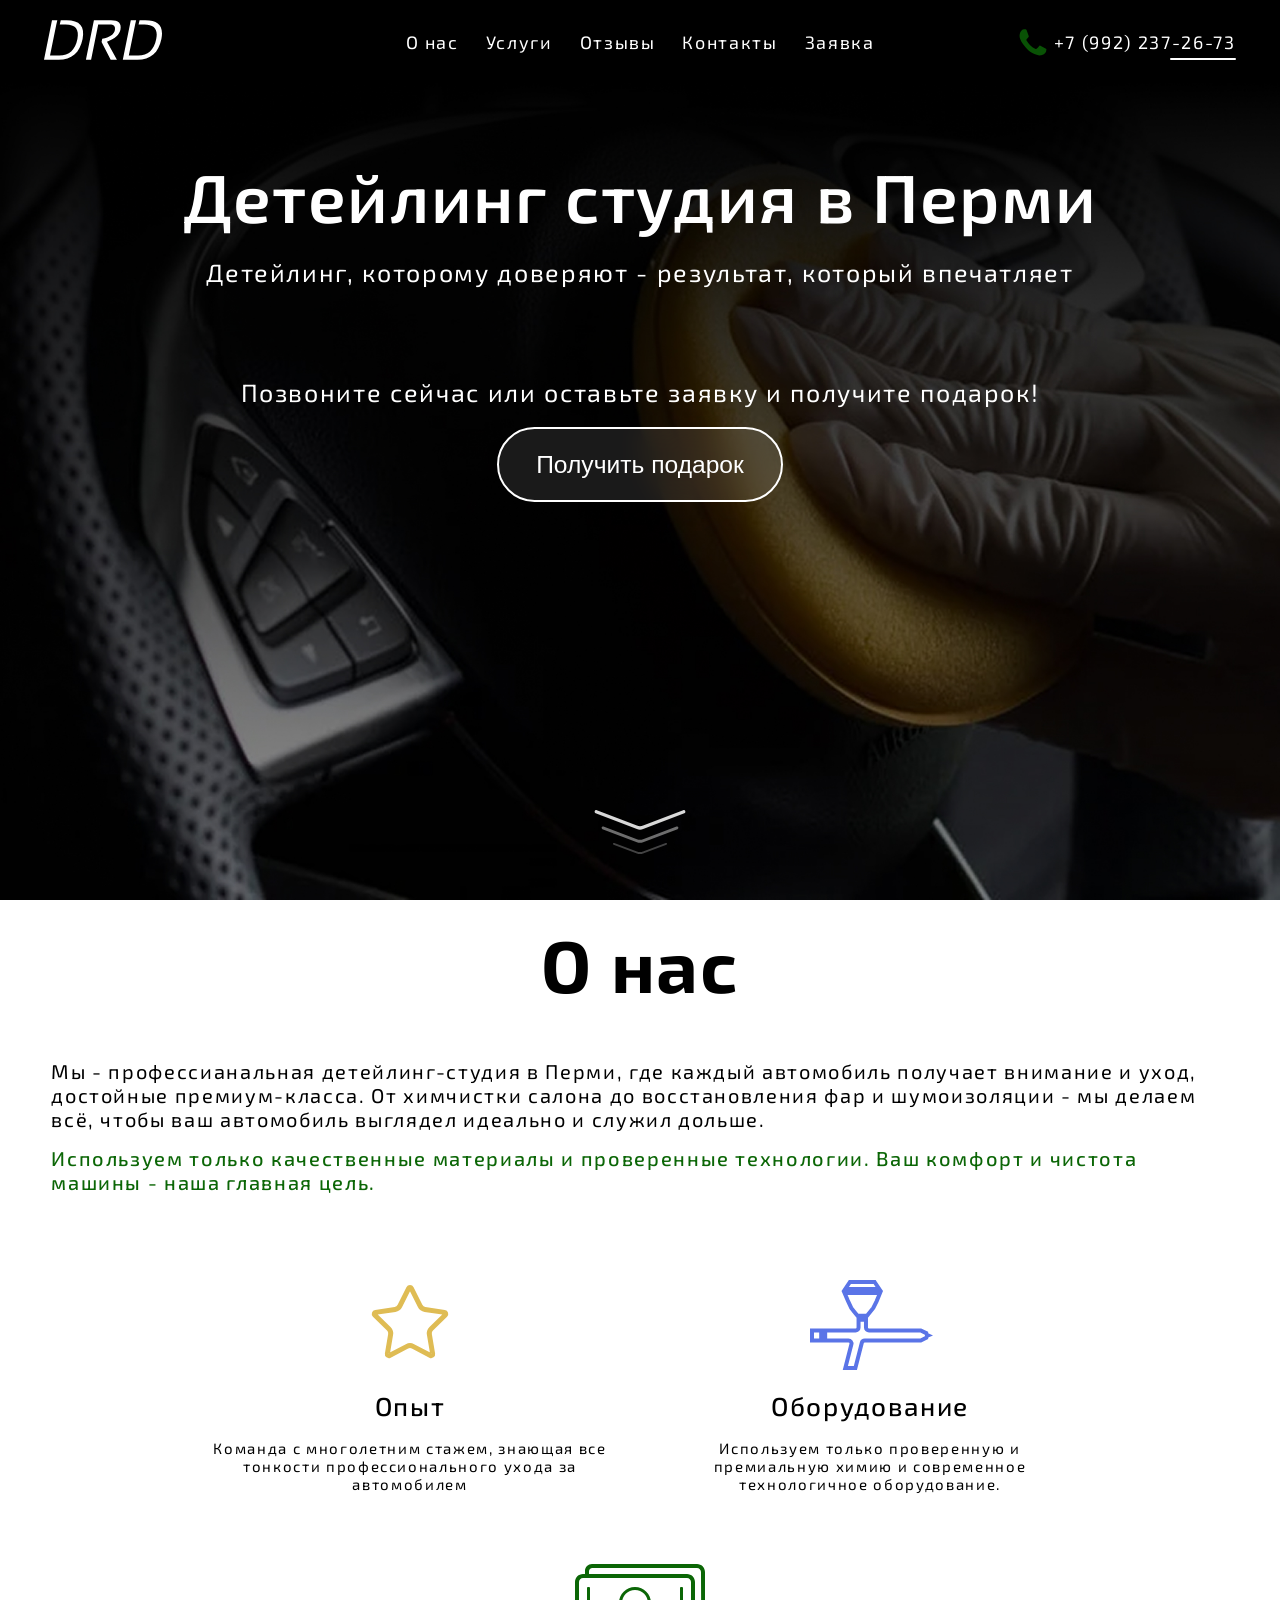
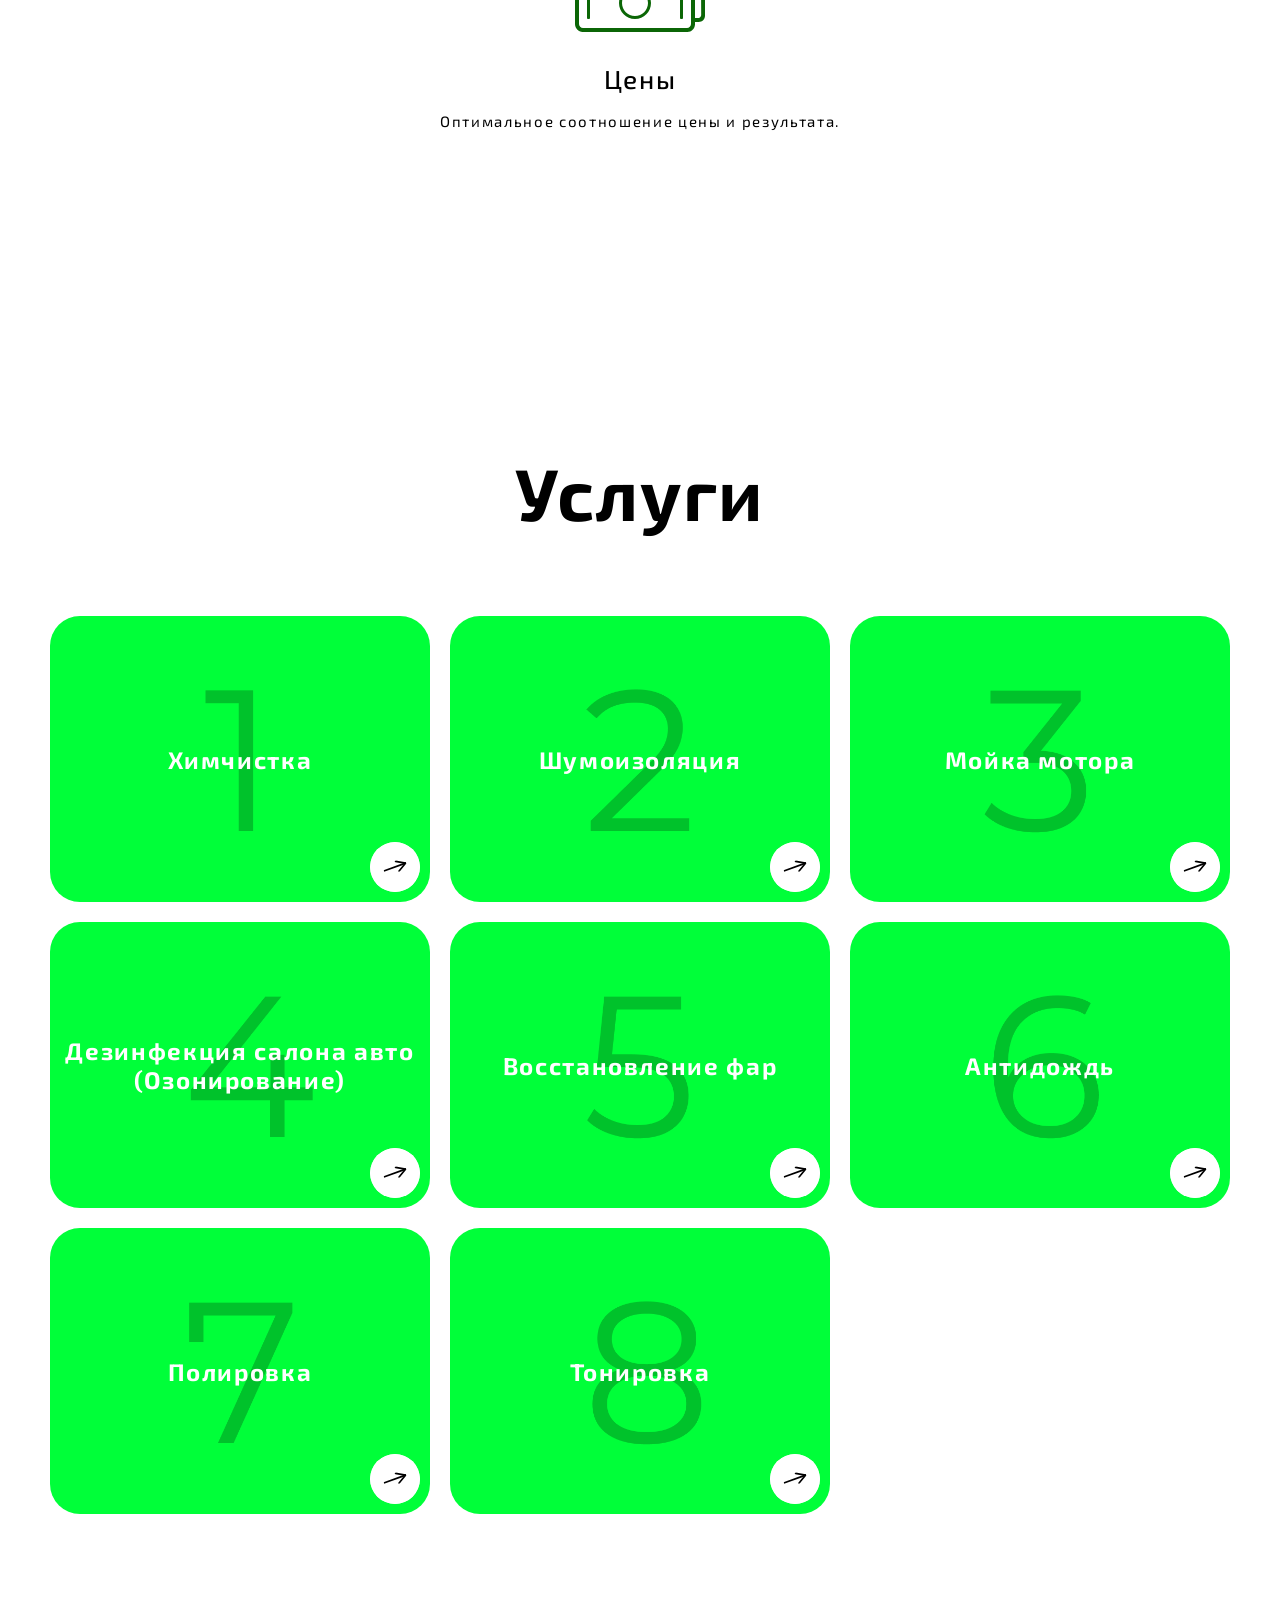
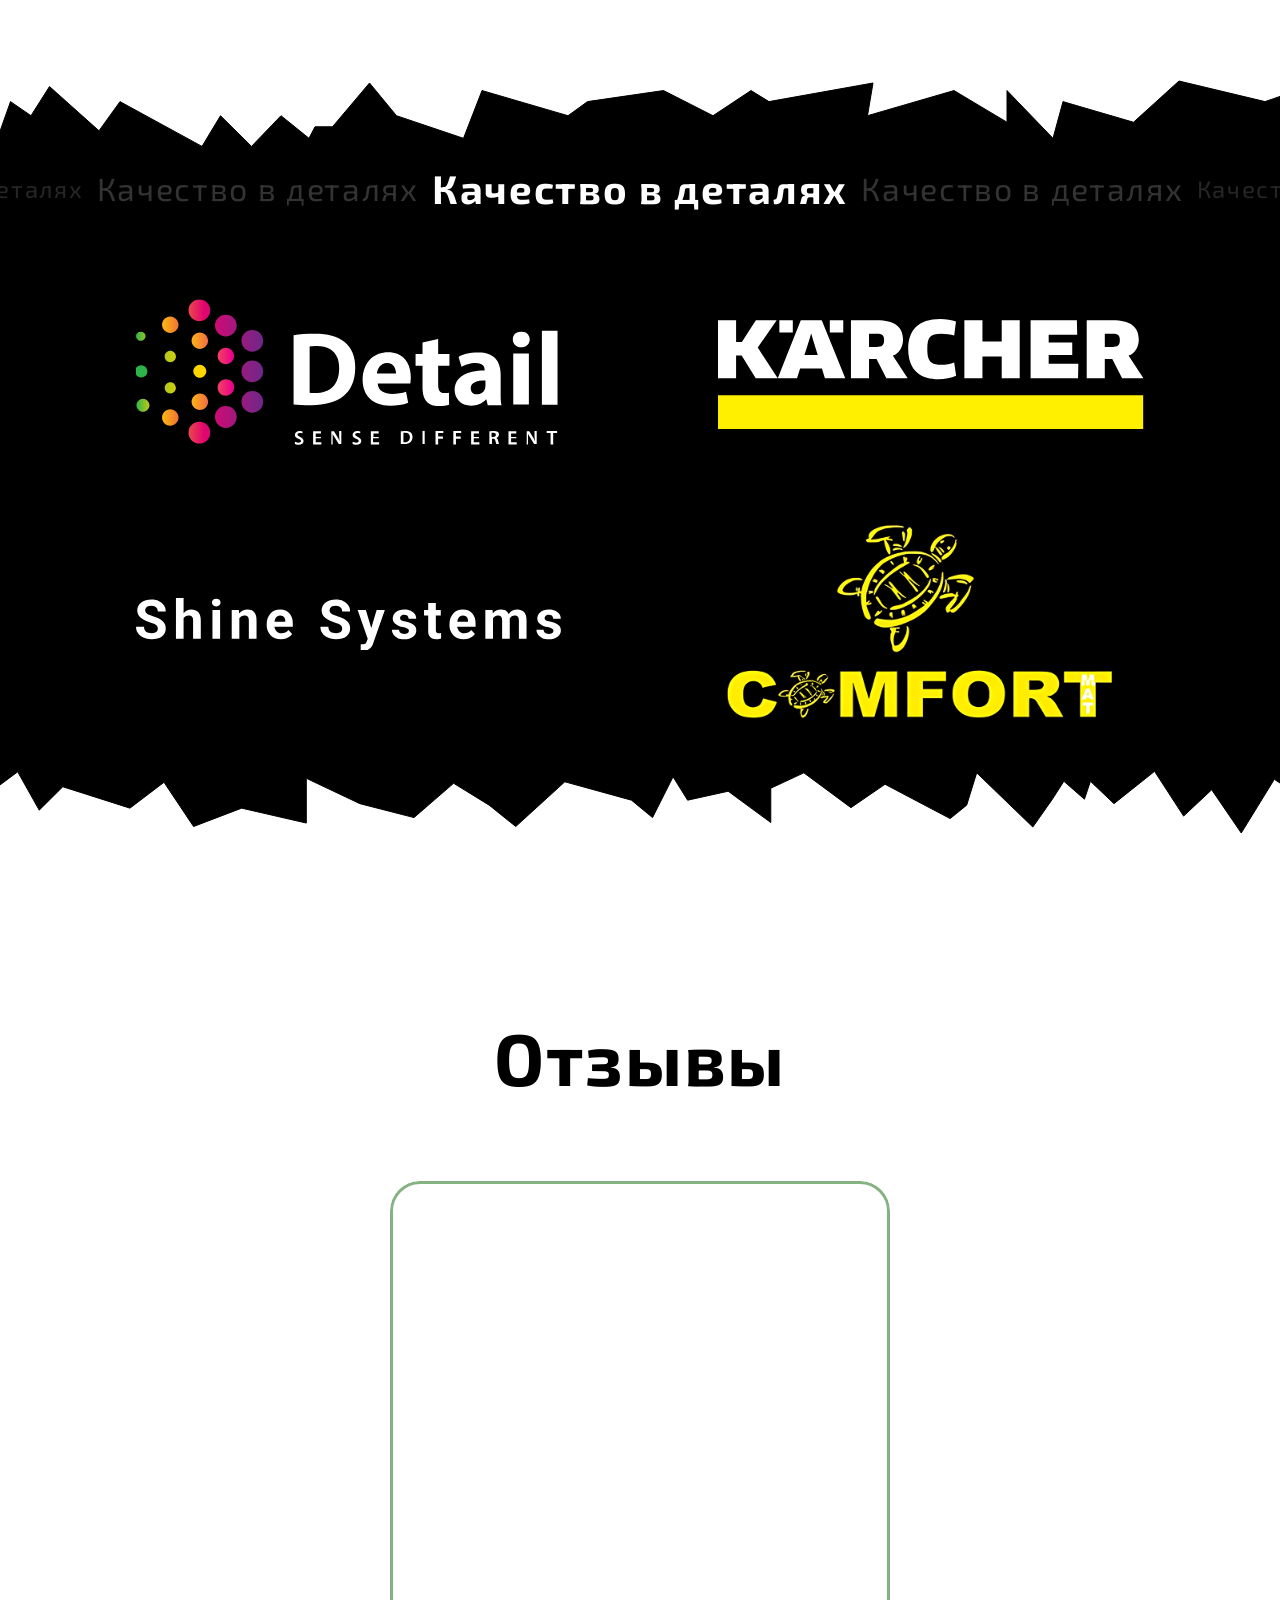
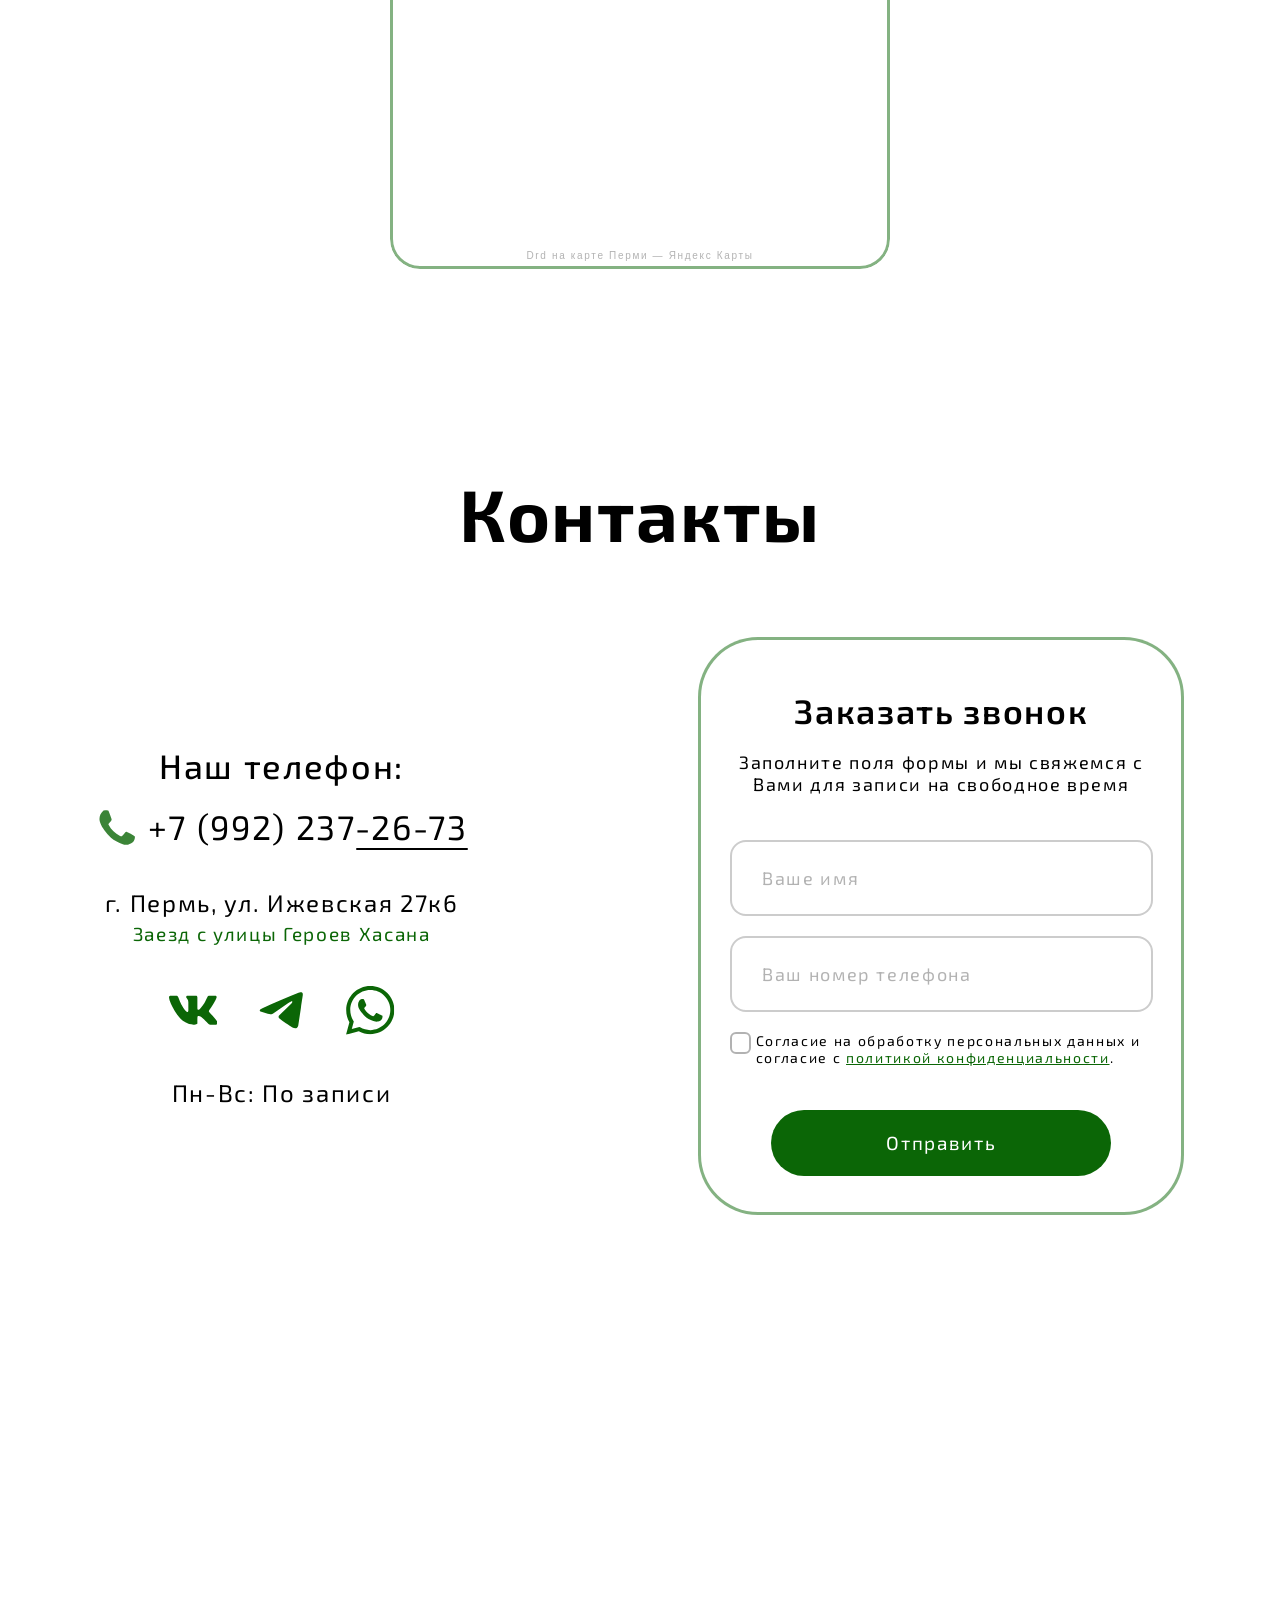
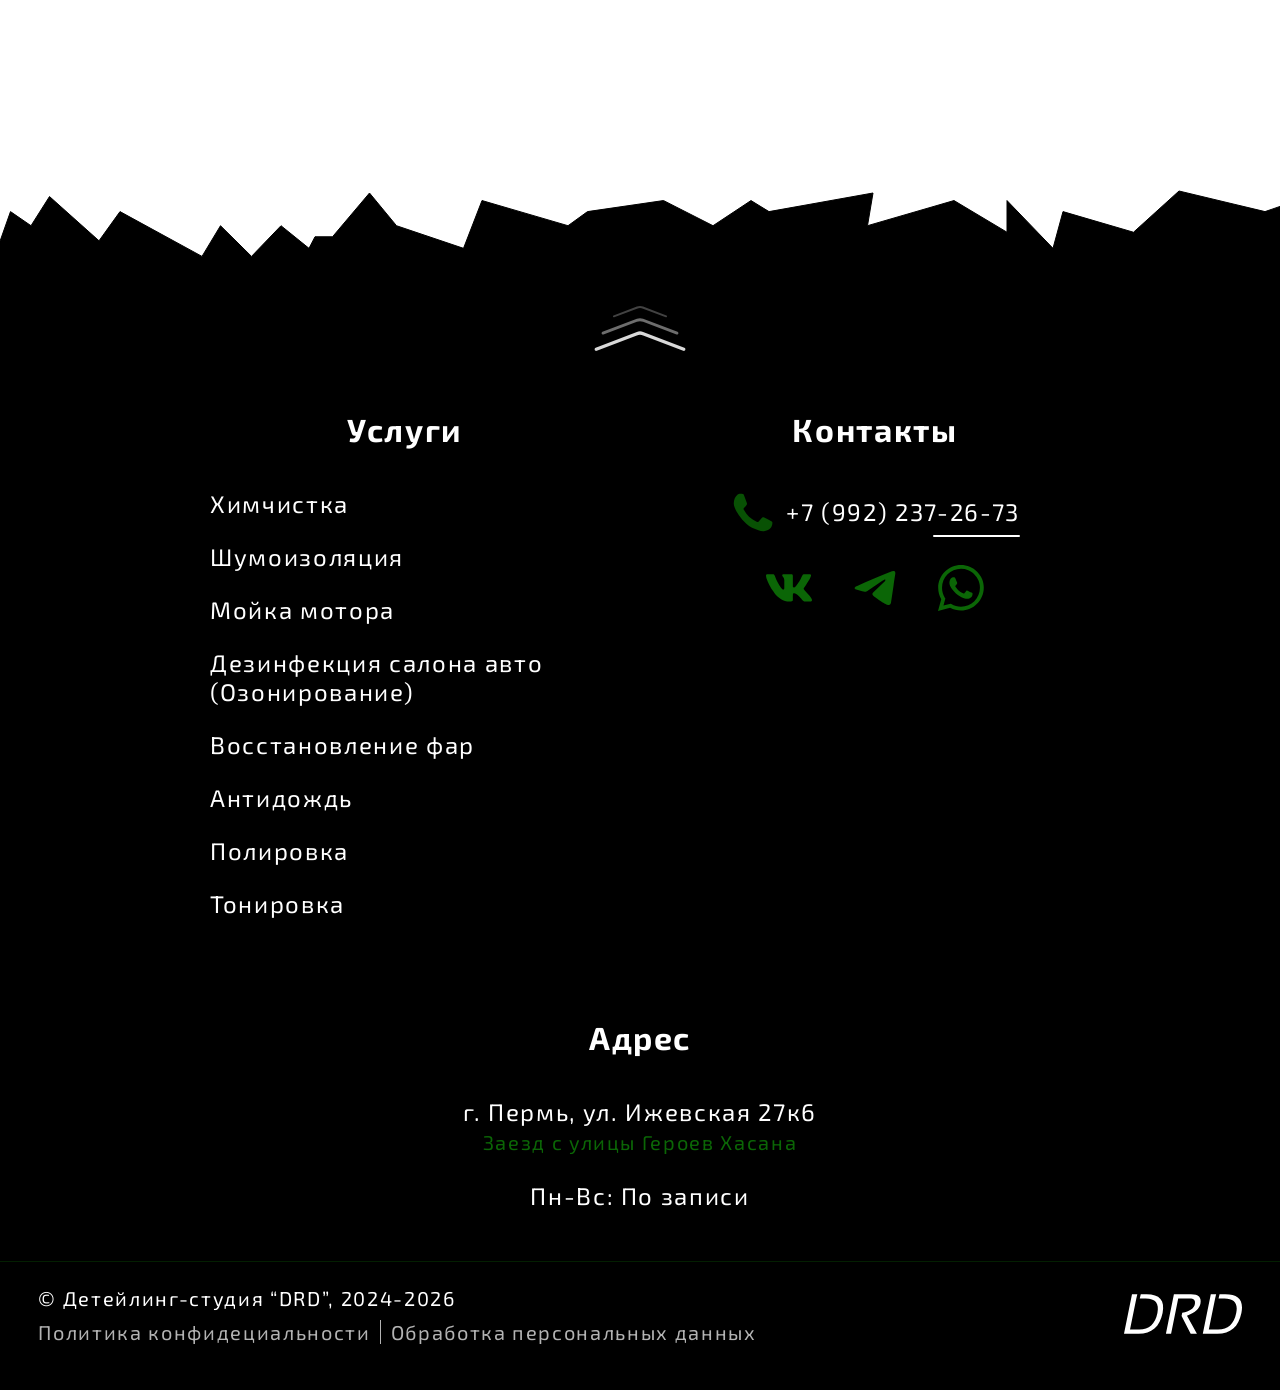
==== commit d486c667: "Add files via upload" ====
--- a/index.html
+++ b/index.html
@@ -26,15 +26,15 @@
                               
                               <nav class="navigation menu desktop">
                                     <ul>
-                                          <li><a href="#aboutUs" data-js-hidden-element="200">О нас</a></li>
-                                          <li><a href="#services" data-js-hidden-element="300">Услуги</a></li>
-                                          <li><a href="#reviews" data-js-hidden-element="400">Отзывы</a></li>
-                                          <li><a href="#contacts" data-js-hidden-element="500">Контакты</a></li>
-                                          <li><a href="#contacts" data-js-hidden-element="600" data-js-scroll-button="form">Заявка</a></li>
+                                          <li><a href="#aboutUs" data-js-hidden-element>О нас</a></li>
+                                          <li><a href="#services" data-js-hidden-element>Услуги</a></li>
+                                          <li><a href="#reviews" data-js-hidden-element>Отзывы</a></li>
+                                          <li><a href="#contacts" data-js-hidden-element>Контакты</a></li>
+                                          <li><a href="#contacts" data-js-hidden-element data-js-scroll-button="form">Заявка</a></li>
                                     </ul>
                               </nav>
 
-                              <a href="tel:+79922372673" class="phone-number menu desktop" data-js-hidden-element="700">
+                              <a href="tel:+79922372673" class="phone-number menu desktop" data-js-hidden-element>
                                     <svg width="36" height="36" viewBox="0 0 36 36" fill="none" xmlns="http://www.w3.org/2000/svg">
                                           <path d="M2.88036 11.2534C2.9422 8.28926 3.98108 6.08486 5.94754 4.32881C6.57829 3.75592 7.35745 3.50683 8.23555 3.63138C8.60658 3.68119 8.97761 3.71856 9.34864 3.69365C10.0412 3.65628 10.5112 3.99255 10.7462 4.60281C11.5748 6.76984 12.3787 8.93688 13.1826 11.1164C13.4547 11.8636 12.9847 12.449 12.589 12.9845C12.1314 13.6197 11.5748 14.1801 11.0306 14.7405C10.4741 15.3134 10.3999 15.6372 10.7833 16.3347C13.0218 20.4321 16.1632 23.583 20.43 25.5259C20.5785 25.5882 20.7269 25.6753 20.8753 25.7501C21.4442 26.0116 21.9513 25.9493 22.3841 25.4512C23.1757 24.5171 24.0414 23.6578 24.7711 22.6739C25.2534 22.0263 25.5873 21.9142 26.317 22.238C28.4937 23.1845 30.5344 24.3801 32.6122 25.5384C32.9956 25.7501 33.1316 26.0739 33.1192 26.5222C33.0079 30.1962 30.9178 32.1142 27.2446 32.9611C25.4637 33.3721 23.8188 32.9237 22.1862 32.3259C18.7604 31.0805 15.4583 29.6109 12.6879 27.1449C10.4865 25.1772 8.54474 22.9852 6.89985 20.5318C5.63835 18.6387 4.32738 16.783 3.59769 14.5786C3.17719 13.4079 2.868 12.2123 2.88036 11.2534Z"
                                                 fill="var(--add-color)"/>
@@ -55,15 +55,15 @@
 
                                     <nav class="navigation menu mobile">
                                           <ul>
-                                                <li><a href="#aboutUs">О нас</a></li>
-                                                <li><a href="#services">Услуги</a></li>
-                                                <li><a href="#reviews">Отзывы</a></li>
-                                                <li><a href="#contacts">Контакты</a></li>
-                                                <li><a data-js-scroll-button="form">Заявка</a></li>
+                                                <li><a href="#aboutUs" data-js-hidden-element>О нас</a></li>
+                                                <li><a href="#services" data-js-hidden-element>Услуги</a></li>
+                                                <li><a href="#reviews" data-js-hidden-element>Отзывы</a></li>
+                                                <li><a href="#contacts" data-js-hidden-element>Контакты</a></li>
+                                                <li><a data-js-scroll-button="form" data-js-hidden-element>Заявка</a></li>
                                           </ul>
                                     </nav>
 
-                                    <a href="tel:+79922372673" class="phone-number menu mobile">
+                                    <a href="tel:+79922372673" class="phone-number menu mobile" data-js-hidden-element>
                                           <svg width="36" height="36" viewBox="0 0 36 36" fill="none" xmlns="http://www.w3.org/2000/svg">
                                                 <path d="M2.88036 11.2534C2.9422 8.28926 3.98108 6.08486 5.94754 4.32881C6.57829 3.75592 7.35745 3.50683 8.23555 3.63138C8.60658 3.68119 8.97761 3.71856 9.34864 3.69365C10.0412 3.65628 10.5112 3.99255 10.7462 4.60281C11.5748 6.76984 12.3787 8.93688 13.1826 11.1164C13.4547 11.8636 12.9847 12.449 12.589 12.9845C12.1314 13.6197 11.5748 14.1801 11.0306 14.7405C10.4741 15.3134 10.3999 15.6372 10.7833 16.3347C13.0218 20.4321 16.1632 23.583 20.43 25.5259C20.5785 25.5882 20.7269 25.6753 20.8753 25.7501C21.4442 26.0116 21.9513 25.9493 22.3841 25.4512C23.1757 24.5171 24.0414 23.6578 24.7711 22.6739C25.2534 22.0263 25.5873 21.9142 26.317 22.238C28.4937 23.1845 30.5344 24.3801 32.6122 25.5384C32.9956 25.7501 33.1316 26.0739 33.1192 26.5222C33.0079 30.1962 30.9178 32.1142 27.2446 32.9611C25.4637 33.3721 23.8188 32.9237 22.1862 32.3259C18.7604 31.0805 15.4583 29.6109 12.6879 27.1449C10.4865 25.1772 8.54474 22.9852 6.89985 20.5318C5.63835 18.6387 4.32738 16.783 3.59769 14.5786C3.17719 13.4079 2.868 12.2123 2.88036 11.2534Z"
                                                       fill="var(--add-color)"/>
@@ -206,11 +206,11 @@
 
                               <div class="services-container">
 
-                                    <h2>Услуги</h2>
+                                    <h2 data-js-hidden-element>Услуги</h2>
 
                                     <div class="cards-block" data-js-cards-servise-block>
 
-                                          <div class="card-block dry-cleaning" data-js-card-servises="001">
+                                          <div class="card-block dry-cleaning" data-js-card-servises="001" data-js-hidden-element>
                                                 <div class="card-container center-block">
                                                       <h3>Химчистка</h3>
                                                       
@@ -227,7 +227,7 @@
                                                 </div>
                                           </div>
       
-                                          <div class="card-block noise-insulation" data-js-card-servises="002">
+                                          <div class="card-block noise-insulation" data-js-card-servises="002" data-js-hidden-element>
                                                 <div class="card-container center-block">
                                                       <h3>Шумоизоляция</h3>
                                                       
@@ -244,7 +244,7 @@
                                                 </div>
                                           </div>
       
-                                          <div class="card-block engine-washing" data-js-card-servises="003">
+                                          <div class="card-block engine-washing" data-js-card-servises="003" data-js-hidden-element>
                                                 <div class="card-container center-block">
                                                       <h3>Мойка мотора</h3>
                                                       
@@ -261,7 +261,7 @@
                                                 </div>
                                           </div>
       
-                                          <div class="card-block ozonation" data-js-card-servises="004">
+                                          <div class="card-block ozonation" data-js-card-servises="004" data-js-hidden-element>
                                                 <div class="card-container center-block">
                                                       <h3>Дезинфекция салона авто 
                                                             <br>(Озонирование)</h3>
@@ -279,7 +279,7 @@
                                                 </div>
                                           </div>
       
-                                          <div class="card-block headlight-restoration" data-js-card-servises="005">
+                                          <div class="card-block headlight-restoration" data-js-card-servises="005" data-js-hidden-element>
                                                 <div class="card-container center-block">
                                                       <h3>Восстановление фар</h3>
                                                       
@@ -296,7 +296,7 @@
                                                 </div>
                                           </div>
       
-                                          <div class="card-block anti-rain" data-js-card-servises="006">
+                                          <div class="card-block anti-rain" data-js-card-servises="006" data-js-hidden-element>
                                                 <div class="card-container center-block">
                                                       <h3>Антидождь</h3>
                                                       
@@ -313,7 +313,7 @@
                                                 </div>
                                           </div>
       
-                                          <div class="card-block polishing" data-js-card-servises="007">
+                                          <div class="card-block polishing" data-js-card-servises="007" data-js-hidden-element>
                                                 <div class="card-container center-block">
                                                       <h3>Полировка</h3>
                                                       
@@ -330,7 +330,7 @@
                                                 </div>
                                           </div>
 
-                                          <div class="card-block tinting" data-js-card-servises="008">
+                                          <div class="card-block tinting" data-js-card-servises="008" data-js-hidden-element>
                                                 <div class="card-container center-block">
                                                       <h3>Тонировка</h3>
                                                       
@@ -360,7 +360,7 @@
                               <div class="equipment-line top"></div>
                           
                                     <div class="equipment-container">
-                                                <h2>
+                                                <h2 data-js-hidden-element>
                                                       <span>Качество в деталях</span>
                                                       <span>Качество в деталях</span>
                                                             Качество в деталях
@@ -369,7 +369,7 @@
                                                 </h2>
 
                                                 <div class="equipment-logos">
-                                                      <div class="detail">
+                                                      <div class="detail" data-js-hidden-element>
                                                             <svg xmlns="http://www.w3.org/2000/svg" xmlns:xlink="http://www.w3.org/1999/xlink" width="637px" height="244px" viewBox="0 0 69 24" version="1.1">
 
                                                                   <defs>
@@ -433,7 +433,7 @@
                                                                   </g>
                                                             </svg>
                                                       </div>
-                                                      <div class="karcher">
+                                                      <div class="karcher" data-js-hidden-element>
                                                             <svg width="613" height="159" viewBox="0 0 613 159" fill="none" xmlns="http://www.w3.org/2000/svg">
                                                                   <g clip-path="url(#clip0_2119_1798)">
                                                                         <path d="M613 109.796H0V158.859H613V109.796Z" fill="#FFF000"/>
@@ -455,12 +455,12 @@
                                                             </svg>
             
                                                       </div>
-                                                      <div class="shine-system">
+                                                      <div class="shine-system" data-js-hidden-element>
                                                             <svg width="751" height="93" viewBox="0 0 751 93" fill="none" xmlns="http://www.w3.org/2000/svg">
                                                                   <path d="M38.3906 54.1406C38.3906 52.9219 38.2031 51.8281 37.8281 50.8594C37.4844 49.8594 36.8281 48.9531 35.8594 48.1406C34.8906 47.2969 33.5312 46.4688 31.7812 45.6562C30.0312 44.8438 27.7656 44 24.9844 43.125C21.8906 42.125 18.9531 41 16.1719 39.75C13.4219 38.5 10.9844 37.0469 8.85938 35.3906C6.76562 33.7031 5.10938 31.75 3.89062 29.5312C2.70312 27.3125 2.10938 24.7344 2.10938 21.7969C2.10938 18.9531 2.73438 16.375 3.98438 14.0625C5.23438 11.7188 6.98438 9.71875 9.23438 8.0625C11.4844 6.375 14.1406 5.07812 17.2031 4.17188C20.2969 3.26563 23.6875 2.8125 27.375 2.8125C32.4062 2.8125 36.7969 3.71875 40.5469 5.53125C44.2969 7.34375 47.2031 9.82813 49.2656 12.9844C51.3594 16.1406 52.4062 19.75 52.4062 23.8125H38.4375C38.4375 21.8125 38.0156 20.0625 37.1719 18.5625C36.3594 17.0312 35.1094 15.8281 33.4219 14.9531C31.7656 14.0781 29.6719 13.6406 27.1406 13.6406C24.7031 13.6406 22.6719 14.0156 21.0469 14.7656C19.4219 15.4844 18.2031 16.4688 17.3906 17.7188C16.5781 18.9375 16.1719 20.3125 16.1719 21.8438C16.1719 23 16.4531 24.0469 17.0156 24.9844C17.6094 25.9219 18.4844 26.7969 19.6406 27.6094C20.7969 28.4219 22.2188 29.1875 23.9062 29.9062C25.5938 30.625 27.5469 31.3281 29.7656 32.0156C33.4844 33.1406 36.75 34.4062 39.5625 35.8125C42.4062 37.2188 44.7812 38.7969 46.6875 40.5469C48.5938 42.2969 50.0312 44.2812 51 46.5C51.9688 48.7188 52.4531 51.2344 52.4531 54.0469C52.4531 57.0156 51.875 59.6719 50.7188 62.0156C49.5625 64.3594 47.8906 66.3438 45.7031 67.9688C43.5156 69.5938 40.9062 70.8281 37.875 71.6719C34.8438 72.5156 31.4531 72.9375 27.7031 72.9375C24.3281 72.9375 21 72.5 17.7188 71.625C14.4375 70.7188 11.4531 69.3594 8.76562 67.5469C6.10938 65.7344 3.98438 63.4219 2.39062 60.6094C0.796875 57.7969 0 54.4688 0 50.625H14.1094C14.1094 52.75 14.4375 54.5469 15.0938 56.0156C15.75 57.4844 16.6719 58.6719 17.8594 59.5781C19.0781 60.4844 20.5156 61.1406 22.1719 61.5469C23.8594 61.9531 25.7031 62.1562 27.7031 62.1562C30.1406 62.1562 32.1406 61.8125 33.7031 61.125C35.2969 60.4375 36.4688 59.4844 37.2188 58.2656C38 57.0469 38.3906 55.6719 38.3906 54.1406ZM83.9437 0V72H70.4437V0H83.9437ZM82.0219 44.8594H78.3187C78.35 41.3281 78.8187 38.0781 79.725 35.1094C80.6312 32.1094 81.9281 29.5156 83.6156 27.3281C85.3031 25.1094 87.3187 23.3906 89.6625 22.1719C92.0375 20.9531 94.6625 20.3438 97.5375 20.3438C100.037 20.3438 102.303 20.7031 104.334 21.4219C106.397 22.1094 108.162 23.2344 109.631 24.7969C111.131 26.3281 112.287 28.3438 113.1 30.8438C113.912 33.3438 114.319 36.375 114.319 39.9375V72H100.725V39.8438C100.725 37.5938 100.397 35.8281 99.7406 34.5469C99.1156 33.2344 98.1937 32.3125 96.975 31.7812C95.7875 31.2188 94.3187 30.9375 92.5687 30.9375C90.6312 30.9375 88.975 31.2969 87.6 32.0156C86.2562 32.7344 85.1781 33.7344 84.3656 35.0156C83.5531 36.2656 82.9594 37.7344 82.5844 39.4219C82.2094 41.1094 82.0219 42.9219 82.0219 44.8594ZM148.434 21.2812V72H134.887V21.2812H148.434ZM134.044 8.0625C134.044 6.09375 134.731 4.46875 136.106 3.1875C137.481 1.90625 139.325 1.26562 141.637 1.26562C143.919 1.26562 145.747 1.90625 147.122 3.1875C148.528 4.46875 149.231 6.09375 149.231 8.0625C149.231 10.0312 148.528 11.6563 147.122 12.9375C145.747 14.2187 143.919 14.8594 141.637 14.8594C139.325 14.8594 137.481 14.2187 136.106 12.9375C134.731 11.6563 134.044 10.0312 134.044 8.0625ZM182.409 32.1094V72H168.909V21.2812H181.566L182.409 32.1094ZM180.441 44.8594H176.784C176.784 41.1094 177.269 37.7344 178.238 34.7344C179.206 31.7031 180.566 29.125 182.316 27C184.066 24.8438 186.144 23.2031 188.55 22.0781C190.988 20.9219 193.706 20.3438 196.706 20.3438C199.081 20.3438 201.253 20.6875 203.222 21.375C205.191 22.0625 206.878 23.1562 208.284 24.6562C209.722 26.1562 210.816 28.1406 211.566 30.6094C212.347 33.0781 212.738 36.0938 212.738 39.6562V72H199.144V39.6094C199.144 37.3594 198.831 35.6094 198.206 34.3594C197.581 33.1094 196.659 32.2344 195.441 31.7344C194.253 31.2031 192.784 30.9375 191.034 30.9375C189.222 30.9375 187.644 31.2969 186.3 32.0156C184.988 32.7344 183.894 33.7344 183.019 35.0156C182.175 36.2656 181.534 37.7344 181.097 39.4219C180.659 41.1094 180.441 42.9219 180.441 44.8594ZM255.947 72.9375C252.009 72.9375 248.478 72.3125 245.353 71.0625C242.228 69.7812 239.572 68.0156 237.384 65.7656C235.228 63.5156 233.572 60.9062 232.416 57.9375C231.259 54.9375 230.681 51.75 230.681 48.375V46.5C230.681 42.6562 231.228 39.1406 232.322 35.9531C233.416 32.7656 234.978 30 237.009 27.6562C239.072 25.3125 241.572 23.5156 244.509 22.2656C247.447 20.9844 250.759 20.3438 254.447 20.3438C258.041 20.3438 261.228 20.9375 264.009 22.125C266.791 23.3125 269.119 25 270.994 27.1875C272.9 29.375 274.337 32 275.306 35.0625C276.275 38.0938 276.759 41.4688 276.759 45.1875V50.8125H236.447V41.8125H263.494V40.7812C263.494 38.9062 263.15 37.2344 262.462 35.7656C261.806 34.2656 260.806 33.0781 259.462 32.2031C258.119 31.3281 256.4 30.8906 254.306 30.8906C252.525 30.8906 250.994 31.2812 249.712 32.0625C248.431 32.8438 247.384 33.9375 246.572 35.3438C245.791 36.75 245.197 38.4062 244.791 40.3125C244.416 42.1875 244.228 44.25 244.228 46.5V48.375C244.228 50.4062 244.509 52.2812 245.072 54C245.666 55.7188 246.494 57.2031 247.556 58.4531C248.65 59.7031 249.962 60.6719 251.494 61.3594C253.056 62.0469 254.822 62.3906 256.791 62.3906C259.228 62.3906 261.494 61.9219 263.587 60.9844C265.712 60.0156 267.541 58.5625 269.072 56.625L275.634 63.75C274.572 65.2812 273.119 66.75 271.275 68.1562C269.462 69.5625 267.275 70.7188 264.712 71.625C262.15 72.5 259.228 72.9375 255.947 72.9375ZM363.928 54.1406C363.928 52.9219 363.741 51.8281 363.366 50.8594C363.022 49.8594 362.366 48.9531 361.397 48.1406C360.428 47.2969 359.069 46.4688 357.319 45.6562C355.569 44.8438 353.303 44 350.522 43.125C347.428 42.125 344.491 41 341.709 39.75C338.959 38.5 336.522 37.0469 334.397 35.3906C332.303 33.7031 330.647 31.75 329.428 29.5312C328.241 27.3125 327.647 24.7344 327.647 21.7969C327.647 18.9531 328.272 16.375 329.522 14.0625C330.772 11.7188 332.522 9.71875 334.772 8.0625C337.022 6.375 339.678 5.07812 342.741 4.17188C345.834 3.26563 349.225 2.8125 352.913 2.8125C357.944 2.8125 362.334 3.71875 366.084 5.53125C369.834 7.34375 372.741 9.82813 374.803 12.9844C376.897 16.1406 377.944 19.75 377.944 23.8125H363.975C363.975 21.8125 363.553 20.0625 362.709 18.5625C361.897 17.0312 360.647 15.8281 358.959 14.9531C357.303 14.0781 355.209 13.6406 352.678 13.6406C350.241 13.6406 348.209 14.0156 346.584 14.7656C344.959 15.4844 343.741 16.4688 342.928 17.7188C342.116 18.9375 341.709 20.3125 341.709 21.8438C341.709 23 341.991 24.0469 342.553 24.9844C343.147 25.9219 344.022 26.7969 345.178 27.6094C346.334 28.4219 347.756 29.1875 349.444 29.9062C351.131 30.625 353.084 31.3281 355.303 32.0156C359.022 33.1406 362.288 34.4062 365.1 35.8125C367.944 37.2188 370.319 38.7969 372.225 40.5469C374.131 42.2969 375.569 44.2812 376.538 46.5C377.506 48.7188 377.991 51.2344 377.991 54.0469C377.991 57.0156 377.413 59.6719 376.256 62.0156C375.1 64.3594 373.428 66.3438 371.241 67.9688C369.053 69.5938 366.444 70.8281 363.413 71.6719C360.381 72.5156 356.991 72.9375 353.241 72.9375C349.866 72.9375 346.538 72.5 343.256 71.625C339.975 70.7188 336.991 69.3594 334.303 67.5469C331.647 65.7344 329.522 63.4219 327.928 60.6094C326.334 57.7969 325.538 54.4688 325.538 50.625H339.647C339.647 52.75 339.975 54.5469 340.631 56.0156C341.288 57.4844 342.209 58.6719 343.397 59.5781C344.616 60.4844 346.053 61.1406 347.709 61.5469C349.397 61.9531 351.241 62.1562 353.241 62.1562C355.678 62.1562 357.678 61.8125 359.241 61.125C360.834 60.4375 362.006 59.4844 362.756 58.2656C363.538 57.0469 363.928 55.6719 363.928 54.1406ZM411.356 66.2812L424.809 21.2812H439.294L418.903 79.6406C418.466 80.9219 417.872 82.2969 417.122 83.7656C416.403 85.2344 415.419 86.625 414.169 87.9375C412.95 89.2812 411.403 90.375 409.528 91.2188C407.684 92.0625 405.419 92.4844 402.731 92.4844C401.45 92.4844 400.403 92.4062 399.591 92.25C398.778 92.0938 397.809 91.875 396.684 91.5938V81.7031C397.028 81.7031 397.388 81.7031 397.763 81.7031C398.138 81.7344 398.497 81.75 398.841 81.75C400.622 81.75 402.075 81.5469 403.2 81.1406C404.325 80.7344 405.231 80.1094 405.919 79.2656C406.606 78.4531 407.153 77.3906 407.559 76.0781L411.356 66.2812ZM405.731 21.2812L416.747 58.0312L418.669 72.3281L409.481 73.3125L391.247 21.2812H405.731ZM481.706 57.9844C481.706 57.0156 481.425 56.1406 480.862 55.3594C480.3 54.5781 479.253 53.8594 477.722 53.2031C476.222 52.5156 474.05 51.8906 471.206 51.3281C468.644 50.7656 466.253 50.0625 464.034 49.2188C461.847 48.3438 459.941 47.2969 458.316 46.0781C456.722 44.8594 455.472 43.4219 454.566 41.7656C453.659 40.0781 453.206 38.1562 453.206 36C453.206 33.875 453.659 31.875 454.566 30C455.503 28.125 456.831 26.4688 458.55 25.0312C460.3 23.5625 462.425 22.4219 464.925 21.6094C467.456 20.7656 470.3 20.3438 473.456 20.3438C477.862 20.3438 481.644 21.0469 484.8 22.4531C487.987 23.8594 490.425 25.7969 492.112 28.2656C493.831 30.7031 494.691 33.4844 494.691 36.6094H481.191C481.191 35.2969 480.909 34.125 480.347 33.0938C479.816 32.0312 478.972 31.2031 477.816 30.6094C476.691 29.9844 475.222 29.6719 473.409 29.6719C471.909 29.6719 470.612 29.9375 469.519 30.4688C468.425 30.9688 467.581 31.6562 466.987 32.5312C466.425 33.375 466.144 34.3125 466.144 35.3438C466.144 36.125 466.3 36.8281 466.612 37.4531C466.956 38.0469 467.503 38.5938 468.253 39.0938C469.003 39.5938 469.972 40.0625 471.159 40.5C472.378 40.9062 473.878 41.2812 475.659 41.625C479.316 42.375 482.581 43.3594 485.456 44.5781C488.331 45.7656 490.612 47.3906 492.3 49.4531C493.987 51.4844 494.831 54.1562 494.831 57.4688C494.831 59.7188 494.331 61.7812 493.331 63.6562C492.331 65.5312 490.894 67.1719 489.019 68.5781C487.144 69.9531 484.894 71.0312 482.269 71.8125C479.675 72.5625 476.753 72.9375 473.503 72.9375C468.784 72.9375 464.784 72.0938 461.503 70.4062C458.253 68.7188 455.784 66.5781 454.097 63.9844C452.441 61.3594 451.612 58.6719 451.612 55.9219H464.409C464.472 57.7656 464.941 59.25 465.816 60.375C466.722 61.5 467.862 62.3125 469.237 62.8125C470.644 63.3125 472.159 63.5625 473.784 63.5625C475.534 63.5625 476.987 63.3281 478.144 62.8594C479.3 62.3594 480.175 61.7031 480.769 60.8906C481.394 60.0469 481.706 59.0781 481.706 57.9844ZM538.041 21.2812V30.8438H508.509V21.2812H538.041ZM515.822 8.76562H529.322V56.7188C529.322 58.1875 529.509 59.3125 529.884 60.0938C530.291 60.875 530.884 61.4219 531.666 61.7344C532.447 62.0156 533.431 62.1562 534.619 62.1562C535.462 62.1562 536.212 62.125 536.869 62.0625C537.556 61.9688 538.134 61.875 538.603 61.7812L538.65 71.7188C537.494 72.0938 536.244 72.3906 534.9 72.6094C533.556 72.8281 532.072 72.9375 530.447 72.9375C527.478 72.9375 524.884 72.4531 522.666 71.4844C520.478 70.4844 518.791 68.8906 517.603 66.7031C516.416 64.5156 515.822 61.6406 515.822 58.0781V8.76562ZM578.672 72.9375C574.734 72.9375 571.203 72.3125 568.078 71.0625C564.953 69.7812 562.297 68.0156 560.109 65.7656C557.953 63.5156 556.297 60.9062 555.141 57.9375C553.984 54.9375 553.406 51.75 553.406 48.375V46.5C553.406 42.6562 553.953 39.1406 555.047 35.9531C556.141 32.7656 557.703 30 559.734 27.6562C561.797 25.3125 564.297 23.5156 567.234 22.2656C570.172 20.9844 573.484 20.3438 577.172 20.3438C580.766 20.3438 583.953 20.9375 586.734 22.125C589.516 23.3125 591.844 25 593.719 27.1875C595.625 29.375 597.062 32 598.031 35.0625C599 38.0938 599.484 41.4688 599.484 45.1875V50.8125H559.172V41.8125H586.219V40.7812C586.219 38.9062 585.875 37.2344 585.188 35.7656C584.531 34.2656 583.531 33.0781 582.188 32.2031C580.844 31.3281 579.125 30.8906 577.031 30.8906C575.25 30.8906 573.719 31.2812 572.438 32.0625C571.156 32.8438 570.109 33.9375 569.297 35.3438C568.516 36.75 567.922 38.4062 567.516 40.3125C567.141 42.1875 566.953 44.25 566.953 46.5V48.375C566.953 50.4062 567.234 52.2812 567.797 54C568.391 55.7188 569.219 57.2031 570.281 58.4531C571.375 59.7031 572.688 60.6719 574.219 61.3594C575.781 62.0469 577.547 62.3906 579.516 62.3906C581.953 62.3906 584.219 61.9219 586.312 60.9844C588.438 60.0156 590.266 58.5625 591.797 56.625L598.359 63.75C597.297 65.2812 595.844 66.75 594 68.1562C592.188 69.5625 590 70.7188 587.438 71.625C584.875 72.5 581.953 72.9375 578.672 72.9375ZM630.272 31.7812V72H616.725V21.2812H629.428L630.272 31.7812ZM628.397 44.8594H624.647C624.647 41.3281 625.069 38.0781 625.912 35.1094C626.787 32.1094 628.053 29.5156 629.709 27.3281C631.397 25.1094 633.475 23.3906 635.944 22.1719C638.412 20.9531 641.272 20.3438 644.522 20.3438C646.772 20.3438 648.834 20.6875 650.709 21.375C652.584 22.0312 654.194 23.0781 655.537 24.5156C656.912 25.9219 657.975 27.7656 658.725 30.0469C659.475 32.2969 659.85 35 659.85 38.1562V72H646.35V39.6562C646.35 37.3438 646.037 35.5625 645.412 34.3125C644.787 33.0625 643.897 32.1875 642.741 31.6875C641.616 31.1875 640.256 30.9375 638.662 30.9375C636.912 30.9375 635.381 31.2969 634.069 32.0156C632.787 32.7344 631.725 33.7344 630.881 35.0156C630.037 36.2656 629.412 37.7344 629.006 39.4219C628.6 41.1094 628.397 42.9219 628.397 44.8594ZM658.584 43.3125L653.756 43.9219C653.756 40.6094 654.162 37.5312 654.975 34.6875C655.819 31.8438 657.053 29.3438 658.678 27.1875C660.334 25.0312 662.381 23.3594 664.819 22.1719C667.256 20.9531 670.069 20.3438 673.256 20.3438C675.694 20.3438 677.912 20.7031 679.912 21.4219C681.912 22.1094 683.616 23.2188 685.022 24.75C686.459 26.25 687.553 28.2188 688.303 30.6562C689.084 33.0938 689.475 36.0781 689.475 39.6094V72H675.928V39.6094C675.928 37.2656 675.616 35.4844 674.991 34.2656C674.397 33.0156 673.522 32.1562 672.366 31.6875C671.241 31.1875 669.897 30.9375 668.334 30.9375C666.709 30.9375 665.287 31.2656 664.069 31.9219C662.85 32.5469 661.834 33.4219 661.022 34.5469C660.209 35.6719 659.6 36.9844 659.194 38.4844C658.787 39.9531 658.584 41.5625 658.584 43.3125ZM736.95 57.9844C736.95 57.0156 736.669 56.1406 736.106 55.3594C735.544 54.5781 734.497 53.8594 732.966 53.2031C731.466 52.5156 729.294 51.8906 726.45 51.3281C723.888 50.7656 721.497 50.0625 719.278 49.2188C717.091 48.3438 715.184 47.2969 713.559 46.0781C711.966 44.8594 710.716 43.4219 709.809 41.7656C708.903 40.0781 708.45 38.1562 708.45 36C708.45 33.875 708.903 31.875 709.809 30C710.747 28.125 712.075 26.4688 713.794 25.0312C715.544 23.5625 717.669 22.4219 720.169 21.6094C722.7 20.7656 725.544 20.3438 728.7 20.3438C733.106 20.3438 736.888 21.0469 740.044 22.4531C743.231 23.8594 745.669 25.7969 747.356 28.2656C749.075 30.7031 749.934 33.4844 749.934 36.6094H736.434C736.434 35.2969 736.153 34.125 735.591 33.0938C735.059 32.0312 734.216 31.2031 733.059 30.6094C731.934 29.9844 730.466 29.6719 728.653 29.6719C727.153 29.6719 725.856 29.9375 724.763 30.4688C723.669 30.9688 722.825 31.6562 722.231 32.5312C721.669 33.375 721.388 34.3125 721.388 35.3438C721.388 36.125 721.544 36.8281 721.856 37.4531C722.2 38.0469 722.747 38.5938 723.497 39.0938C724.247 39.5938 725.216 40.0625 726.403 40.5C727.622 40.9062 729.122 41.2812 730.903 41.625C734.559 42.375 737.825 43.3594 740.7 44.5781C743.575 45.7656 745.856 47.3906 747.544 49.4531C749.231 51.4844 750.075 54.1562 750.075 57.4688C750.075 59.7188 749.575 61.7812 748.575 63.6562C747.575 65.5312 746.138 67.1719 744.263 68.5781C742.388 69.9531 740.138 71.0312 737.513 71.8125C734.919 72.5625 731.997 72.9375 728.747 72.9375C724.028 72.9375 720.028 72.0938 716.747 70.4062C713.497 68.7188 711.028 66.5781 709.341 63.9844C707.684 61.3594 706.856 58.6719 706.856 55.9219H719.653C719.716 57.7656 720.184 59.25 721.059 60.375C721.966 61.5 723.106 62.3125 724.481 62.8125C725.888 63.3125 727.403 63.5625 729.028 63.5625C730.778 63.5625 732.231 63.3281 733.388 62.8594C734.544 62.3594 735.419 61.7031 736.013 60.8906C736.638 60.0469 736.95 59.0781 736.95 57.9844Z" fill="white"/>
                                                             </svg>
                                                       </div>
-                                                      <div class="comfort">
+                                                      <div class="comfort" data-js-hidden-element>
                                                             <img src="./media/images/comfort-logo.png">
                                                       </div>
                                                 </div>
@@ -477,9 +477,9 @@
 
                           <section id="reviews" class="reviews-block">
                               <div class="reviews-container center-block">
-                                    <h2>Отзывы</h3>
-
-                                    <div class="yandex-reviews-block">
+                                    <h2 data-js-hidden-element>Отзывы</h3>
+
+                                    <div class="yandex-reviews-block" data-js-hidden-element>
                                           <div class="yandex-reviews-container">
                                                 <iframe src="https://yandex.ru/maps-reviews-widget/155023346324?comments"></iframe>
                                                 <a href="https://yandex.ru/maps/org/drd/155023346324/" target="_blank" style="box-sizing:border-box;text-decoration:none;color:#b3b3b3;font-size:10px;font-family:YS Text,sans-serif;position:absolute;bottom:8px;width:100%;text-align:center;left:0;overflow:hidden;text-overflow:ellipsis;display:block;max-height:14px;white-space:nowrap;padding:0 16px;">Drd на карте Перми — Яндекс Карты</a>
@@ -491,15 +491,15 @@
 
                           <!-- CONTACTS & FORM -->
                           <section id="contacts" class="contacts-section">
-                              <h2>Контакты</h2>
+                              <h2 data-js-hidden-element>Контакты</h2>
                               <div class="contacts-section-container">
 
                                     <!-- contacts -->
                                     <div class="contacts-block center-block">
                                           <div class="number-block center-block">
-                                                <span>Наш телефон:</span>
-
-                                                <a class="phone-number" href="tel:+79922372673" class="center-block">
+                                                <span data-js-hidden-element>Наш телефон:</span>
+
+                                                <a class="phone-number" href="tel:+79922372673" class="center-block" data-js-hidden-element>
                                                       <svg width="70" height="70" viewBox="0 0 70 70" fill="none" xmlns="http://www.w3.org/2000/svg">
                                                             <path d="M5.73344 21.8086C5.85368 16.045 7.87373 11.7587 11.6974 8.34418C12.9238 7.23022 13.5312 7.30986 15.9921 7.10913C17.3593 6.99762 17.5 7.10913 18.3106 7.10913C19.9609 7.38257 20.5712 7.69033 21.0281 8.87694C22.6393 13.0906 24.2024 17.3043 25.7656 21.5422C26.2946 22.9952 25.3808 24.1334 24.6113 25.1747C23.7215 26.4097 22.6393 27.4995 21.5812 28.5892C20.499 29.7032 20.3547 30.3328 21.1002 31.6889C25.4529 39.6562 31.5612 45.7829 39.8578 49.5607C40.1464 49.6818 40.435 49.8513 40.7235 49.9966C41.8298 50.5052 42.8157 50.3841 43.6574 49.4154C45.1965 47.5992 46.8799 45.9282 48.2987 44.0151C49.2366 42.7559 49.8859 42.5379 51.3048 43.1676C55.5372 45.008 59.5052 47.3328 63.5453 49.5849C64.2908 49.9966 64.5553 50.6263 64.5313 51.498C64.3148 58.6419 60.2507 62.3713 53.1084 64.018C49.6454 64.8172 46.447 63.9454 43.2727 62.783C36.6113 60.3613 30.1904 57.5038 24.8037 52.7089C20.5231 48.8827 16.7475 44.6206 13.5491 39.8499C11.0962 36.169 8.54708 32.5607 7.12823 28.2744C6.3106 25.998 5.70939 23.6732 5.73344 21.8086Z" fill="#0B6606"/>
                                                       </svg>
@@ -508,10 +508,10 @@
                                                 </a>
                                           </div>
 
-                                          <p>г. Пермь, ул. Ижевская 27к6
-                                                <br><span>Заезд с улицы Героев Хасана</span></p>
-
-                                          <ul class="contacts-svg-list center-block">
+                                          <p data-js-hidden-element>г. Пермь, ул. Ижевская 27к6
+                                                <br><span data-js-hidden-element>Заезд с улицы Героев Хасана</span></p>
+
+                                          <ul class="contacts-svg-list center-block" data-js-hidden-element>
                                                 <li>
                                                       <a href="https://vk.com/drddetailing?from=groups"> <!-- VK -->
                                                             <svg width="70" height="70" viewBox="0 0 70 70" fill="none" xmlns="http://www.w3.org/2000/svg">
@@ -548,35 +548,35 @@
                                                 </li>
                                           </ul>
 
-                                          <p>Пн-Вс: По записи</p>
+                                          <p data-js-hidden-element>Пн-Вс: По записи</p>
                                     </div>
 
                                     <!-- form -->
-                                     <div id="formBlock" class="form-block" data-js-form-block>
+                                     <div id="formBlock" class="form-block" data-js-form-block data-js-hidden-element>
                                           <div class="form-container">
                                                 <div class="title-form">
-                                                      <h3>Заказать звонок</h3>
-                                                      <p>Заполните поля формы и мы свяжемся с Вами для записи на свободное время</p>
+                                                      <h3 data-js-hidden-element>Заказать звонок</h3>
+                                                      <p data-js-hidden-element>Заполните поля формы и мы свяжемся с Вами для записи на свободное время</p>
                                                 </div>
 
                                                 <form id="form" method="POST" data-js-form>
-                                                      <input type="text" name="name" id="nameForm" placeholder="Ваше имя" required data-js-input-name>
-                                                      <input type="tel" name="number" id="numberForm" placeholder="Ваш номер телефона" pattern="[+]{0,1}[0-9\s\-]+" required data-js-input-number>
-                                                      <div class="checkbox">
+                                                      <input type="text" name="name" id="nameForm" placeholder="Ваше имя" required data-js-input-name data-js-hidden-element>
+                                                      <input type="tel" name="number" id="numberForm" placeholder="Ваш номер телефона" pattern="[+]{0,1}[0-9\s\-]+" required data-js-input-number data-js-hidden-element>
+                                                      <div class="checkbox" data-js-hidden-element>
                                                             <input type="checkbox" id="checkboxForm" required data-js-input-checkbox>
                                                             <label for="checkboxForm">Cогласие на обработку персональных данных и согласие с <a href="/"><u>политикой конфиденциальности</u></a>.</label>
                                                       </div>
                                                       
                                                 </form>
 
-                                                <input form="form" type="submit" value="Отправить" data-js-submit-button>
+                                                <input form="form" type="submit" value="Отправить" data-js-submit-button data-js-hidden-element>
                                           </div>
                                      </div>
 
                               </div>
                           </section>
 
-                          <section class="map-block">
+                          <section class="map-block" data-js-hidden-element>
                               <div class="map-container">
                                     <iframe src="https://yandex.ru/map-widget/v1/?um=constructor%3A3d4e96acce86f91c630835d19b8b4913695046f0747d8e0040b974813c3bbf40&amp;source=constructor" width="100%" height="420" frameborder="0"></iframe>
                               </div>
@@ -600,25 +600,25 @@
 
                               <div class="footer-links-block">
                                     <div class="servises-footer block-in-footer">
-                                          <h2>Услуги</h2>
+                                          <h2 data-js-hidden-element>Услуги</h2>
                                           <ul>
-                                                <li><a href="./service-pages/dryCleaning.html">Химчистка</a></li>
-                                                <li><a href="./service-pages/noiseInsulation.html">Шумоизоляция</a></li>
-                                                <li><a href="./service-pages/motorWashing.html">Мойка мотора</a></li>
-                                                <li><a href="./service-pages/ozonation.html">Дезинфекция салона авто 
+                                                <li><a href="./service-pages/dryCleaning.html" data-js-hidden-element>Химчистка</a></li>
+                                                <li><a href="./service-pages/noiseInsulation.html" data-js-hidden-element>Шумоизоляция</a></li>
+                                                <li><a href="./service-pages/motorWashing.html" data-js-hidden-element>Мойка мотора</a></li>
+                                                <li><a href="./service-pages/ozonation.html" data-js-hidden-element>Дезинфекция салона авто 
                                                       <br><span>(Озонирование)</span></a></li>
-                                                <li><a href="./service-pages/headlightRestoration.html">Восстановление фар</a></li>
-                                                <li><a href="./service-pages/antiRain.html">Антидождь</a></li>
-                                                <li><a href="./service-pages/polishing.html">Полировка</a></li>
-                                                <li><a href="./service-pages/tinting.html">Тонировка</a></li>
+                                                <li><a href="./service-pages/headlightRestoration.html" data-js-hidden-element>Восстановление фар</a></li>
+                                                <li><a href="./service-pages/antiRain.html" data-js-hidden-element>Антидождь</a></li>
+                                                <li><a href="./service-pages/polishing.html" data-js-hidden-element>Полировка</a></li>
+                                                <li><a href="./service-pages/tinting.html" data-js-hidden-element>Тонировка</a></li>
                                           </ul>
                                     </div>
                   
                                     <div class="contacts-footer block-in-footer">
-                                          <h2>Контакты</h2>
+                                          <h2 data-js-hidden-element>Контакты</h2>
                                           <div class="contacts-block center-block">
                                                             <div class="number-block center-block">
-                                                                  <a class="phone-number" href="tel:+79922372673" class="center-block">
+                                                                  <a class="phone-number" href="tel:+79922372673" class="center-block" data-js-hidden-element>
                                                                         <svg width="70" height="70" viewBox="0 0 70 70" fill="none" xmlns="http://www.w3.org/2000/svg">
                                                                               <path d="M5.73344 21.8086C5.85368 16.045 7.87373 11.7587 11.6974 8.34418C12.9238 7.23022 13.5312 7.30986 15.9921 7.10913C17.3593 6.99762 17.5 7.10913 18.3106 7.10913C19.9609 7.38257 20.5712 7.69033 21.0281 8.87694C22.6393 13.0906 24.2024 17.3043 25.7656 21.5422C26.2946 22.9952 25.3808 24.1334 24.6113 25.1747C23.7215 26.4097 22.6393 27.4995 21.5812 28.5892C20.499 29.7032 20.3547 30.3328 21.1002 31.6889C25.4529 39.6562 31.5612 45.7829 39.8578 49.5607C40.1464 49.6818 40.435 49.8513 40.7235 49.9966C41.8298 50.5052 42.8157 50.3841 43.6574 49.4154C45.1965 47.5992 46.8799 45.9282 48.2987 44.0151C49.2366 42.7559 49.8859 42.5379 51.3048 43.1676C55.5372 45.008 59.5052 47.3328 63.5453 49.5849C64.2908 49.9966 64.5553 50.6263 64.5313 51.498C64.3148 58.6419 60.2507 62.3713 53.1084 64.018C49.6454 64.8172 46.447 63.9454 43.2727 62.783C36.6113 60.3613 30.1904 57.5038 24.8037 52.7089C20.5231 48.8827 16.7475 44.6206 13.5491 39.8499C11.0962 36.169 8.54708 32.5607 7.12823 28.2744C6.3106 25.998 5.70939 23.6732 5.73344 21.8086Z" fill="#0B6606"/>
                                                                         </svg>
@@ -627,7 +627,7 @@
                                                                   </a>
                                                             </div>
                   
-                                                            <ul class="contacts-svg-list center-block">
+                                                            <ul class="contacts-svg-list center-block" data-js-hidden-element>
                                                                   <li>
                                                                         <a href="https://vk.com/drddetailing?from=groups"> <!-- VK -->
                                                                               <svg width="70" height="70" viewBox="0 0 70 70" fill="none" xmlns="http://www.w3.org/2000/svg">
@@ -637,14 +637,14 @@
                                                                   </li>
                                                                   <li>
                                                                         <a href="https://t.me/chr_ruslan"> <!-- TG -->
-                                                                              <svg width="70" height="70" viewBox="0 0 70 70" fill="none" xmlns="http://www.w3.org/2000/svg">
+                                                                              <svg id="normalElem" width="70" height="70" viewBox="0 0 70 70" fill="none" xmlns="http://www.w3.org/2000/svg">
                                                                                     <path d="M60.7142 9.45907C60.7142 9.45907 66.4497 7.20822 65.9717 12.6746C65.8124 14.9255 64.3786 22.8035 63.2633 31.3246L59.4397 56.5664C59.4397 56.5664 59.1211 60.2642 56.2533 60.9074C53.3855 61.5504 49.0841 58.6566 48.2874 58.0134C47.6501 57.5311 36.3386 50.2961 32.3556 46.7591C31.2403 45.7944 29.9658 43.8651 32.5149 41.6142L49.2433 25.5367C51.1552 23.6074 53.067 19.1057 45.101 24.5721L22.7965 39.8458C22.7965 39.8458 20.2474 41.4535 15.4679 40.0065L5.11219 36.791C5.11219 36.791 1.28855 34.3794 7.82061 31.9676C23.7525 24.4112 43.3486 16.6939 60.7142 9.45907Z" fill="#0B6606"/>
                                                                               </svg>
                                                                         </a>
                                                                   </li>
                                                                   <li>
                                                                         <a href="https://wa.me/79922372673"> <!-- WhatsApp -->
-                                                                              <svg width="70" height="70" viewBox="0 0 70 70" fill="none" xmlns="http://www.w3.org/2000/svg">
+                                                                              <svg id="errorElem" width="70" height="70" viewBox="0 0 70 70" fill="none" xmlns="http://www.w3.org/2000/svg">
                                                                                     <g clip-path="url(#clip0_2037_1001)">
                                                                                           <mask id="mask0_2037_1001" style="mask-type:luminance" maskUnits="userSpaceOnUse" x="0" y="0" width="70" height="70">
                                                                                                 <path d="M0 0H70V70H0V0Z" fill="white"/>
@@ -668,22 +668,22 @@
                                     </div>
                   
                                     <div class="address-footer block-in-footer">
-                                          <h2>Адрес</h2>
-                                          <p>г. Пермь, ул. Ижевская 27к6
-                                                <br><span>Заезд с улицы Героев Хасана</span></p>
-                                          <p>Пн-Вс: По записи</p>
+                                          <h2 data-js-hidden-element>Адрес</h2>
+                                          <p data-js-hidden-element>г. Пермь, ул. Ижевская 27к6
+                                                <br><span data-js-hidden-element>Заезд с улицы Героев Хасана</span></p>
+                                          <p data-js-hidden-element>Пн-Вс: По записи</p>
                                     </div>
                               </div>
                         </div>
                         <div class="footer-info">
                               <div class="text-info">
-                                    <p>© Детейлинг-студия “DRD”, 2024-2026</p>
-                                    <span>
+                                    <p data-js-hidden-element>© Детейлинг-студия “DRD”, 2024-2026</p>
+                                    <span data-js-hidden-element>
                                           <a href="/">Политика конфидециальности</a>
                                           <a href="/">Обработка персональных данных</a>
                                     </span>
                               </div>
-                              <a href="/" class="logo-block">
+                              <a href="/" class="logo-block" data-js-hidden-element>
                                     <svg width="132" height="44" viewBox="0 0 132 44" fill="none" xmlns="http://www.w3.org/2000/svg">
                                           <path d="M46.8909 44L55.8314 0H74.9004C83.4033 0 86.9357 3.51795 85.4977 10.5538C84.3515 16.2769 79.3394 20.7179 70.4614 23.8769L81.5902 44H74.5878L64.3968 24.2154L65.1471 20.4923C73.5458 19.159 78.2661 15.9282 79.3081 10.8C80.1209 6.73846 78.1515 4.70769 73.3999 4.70769H60.6456L52.6741 44H46.8909Z" fill="white"/>
                                           <path d="M17.1933 39.3846C28.1345 39.3846 34.866 33.1897 37.3877 20.8C39.5759 10.0103 35.1994 4.61538 24.2582 4.61538H19.0221H17.631H13.7859L6.72103 39.3846H17.1933ZM0 44L8.94053 0H14.9017L13.7859 4.61538H17.631L18.7418 0H25.196C39.9927 0 45.9843 6.93333 43.1709 20.8C40.024 36.2667 31.0522 44 16.2555 44H0Z" fill="white"/>
@@ -711,12 +711,12 @@
                         <div class="conatcts-footer block-in-footer">
 
                               <div class="address-footer block-in-footer">
-                                    <p>г. Пермь, ул. Ижевская 27к6</p>
+                                    <p data-js-hidden-element>г. Пермь, ул. Ижевская 27к6</p>
                               </div>
 
                               <div class="contacts-block center-block">
                                     <div class="number-block center-block">
-                                          <a class="phone-number" href="tel:+79922372673" class="center-block">+7 (992) 237-26-73</a>
+                                          <a class="phone-number" href="tel:+79922372673" class="center-block" data-js-hidden-element>+7 (992) 237-26-73</a>
                                     </div>
       
                                     <ul class="contacts-svg-list center-block">
@@ -761,15 +761,15 @@
                   
                         <div class="footer-info">
                               <div class="text-info">
-                                    <p>© Детейлинг-студия “DRD”, 2024-2026</p>
-                                    <span>
+                                    <p data-js-hidden-element>© Детейлинг-студия “DRD”, 2024-2026</p>
+                                    <span data-js-hidden-element>
                                           <a href="/">Политика конфидециальности</a>
                                           <a href="/">Обработка персональных данных</a>
                                     </span>
                               </div>
                         </div>
 
-                         <a href="/" class="logo-block">
+                         <a href="/" class="logo-block" data-js-hidden-element>
                               <svg width="132" height="44" viewBox="0 0 132 44" fill="none" xmlns="http://www.w3.org/2000/svg">
                                     <path d="M46.8909 44L55.8314 0H74.9004C83.4033 0 86.9357 3.51795 85.4977 10.5538C84.3515 16.2769 79.3394 20.7179 70.4614 23.8769L81.5902 44H74.5878L64.3968 24.2154L65.1471 20.4923C73.5458 19.159 78.2661 15.9282 79.3081 10.8C80.1209 6.73846 78.1515 4.70769 73.3999 4.70769H60.6456L52.6741 44H46.8909Z" fill="white"/>
                                     <path d="M17.1933 39.3846C28.1345 39.3846 34.866 33.1897 37.3877 20.8C39.5759 10.0103 35.1994 4.61538 24.2582 4.61538H19.0221H17.631H13.7859L6.72103 39.3846H17.1933ZM0 44L8.94053 0H14.9017L13.7859 4.61538H17.631L18.7418 0H25.196C39.9927 0 45.9843 6.93333 43.1709 20.8C40.024 36.2667 31.0522 44 16.2555 44H0Z" fill="white"/>
@@ -784,12 +784,13 @@
 
      </div>
 
-     <script src="./scripts/burgerMenu.js"></script>
+     <script src="./scripts/burgerMenu.js" type="module"></script>
      <script src="./scripts/scrollButtons.js" type="module"></script> <!-- & style welcome block -->
      <script src="./scripts/openPage.js"></script> <!-- & style welcome block -->
      <script src="./scripts/DOMLoad.js" type="module"></script>
      <script src="./scripts/openAllServise.js"></script>
      <script src="./scripts/visibleElements.js"></script>
+     <script src="./scripts/scrollWindowMain.js" type="module"></script>
 
      <!-- Form script -->
      <script src="./scripts/formSubmit.js"></script>
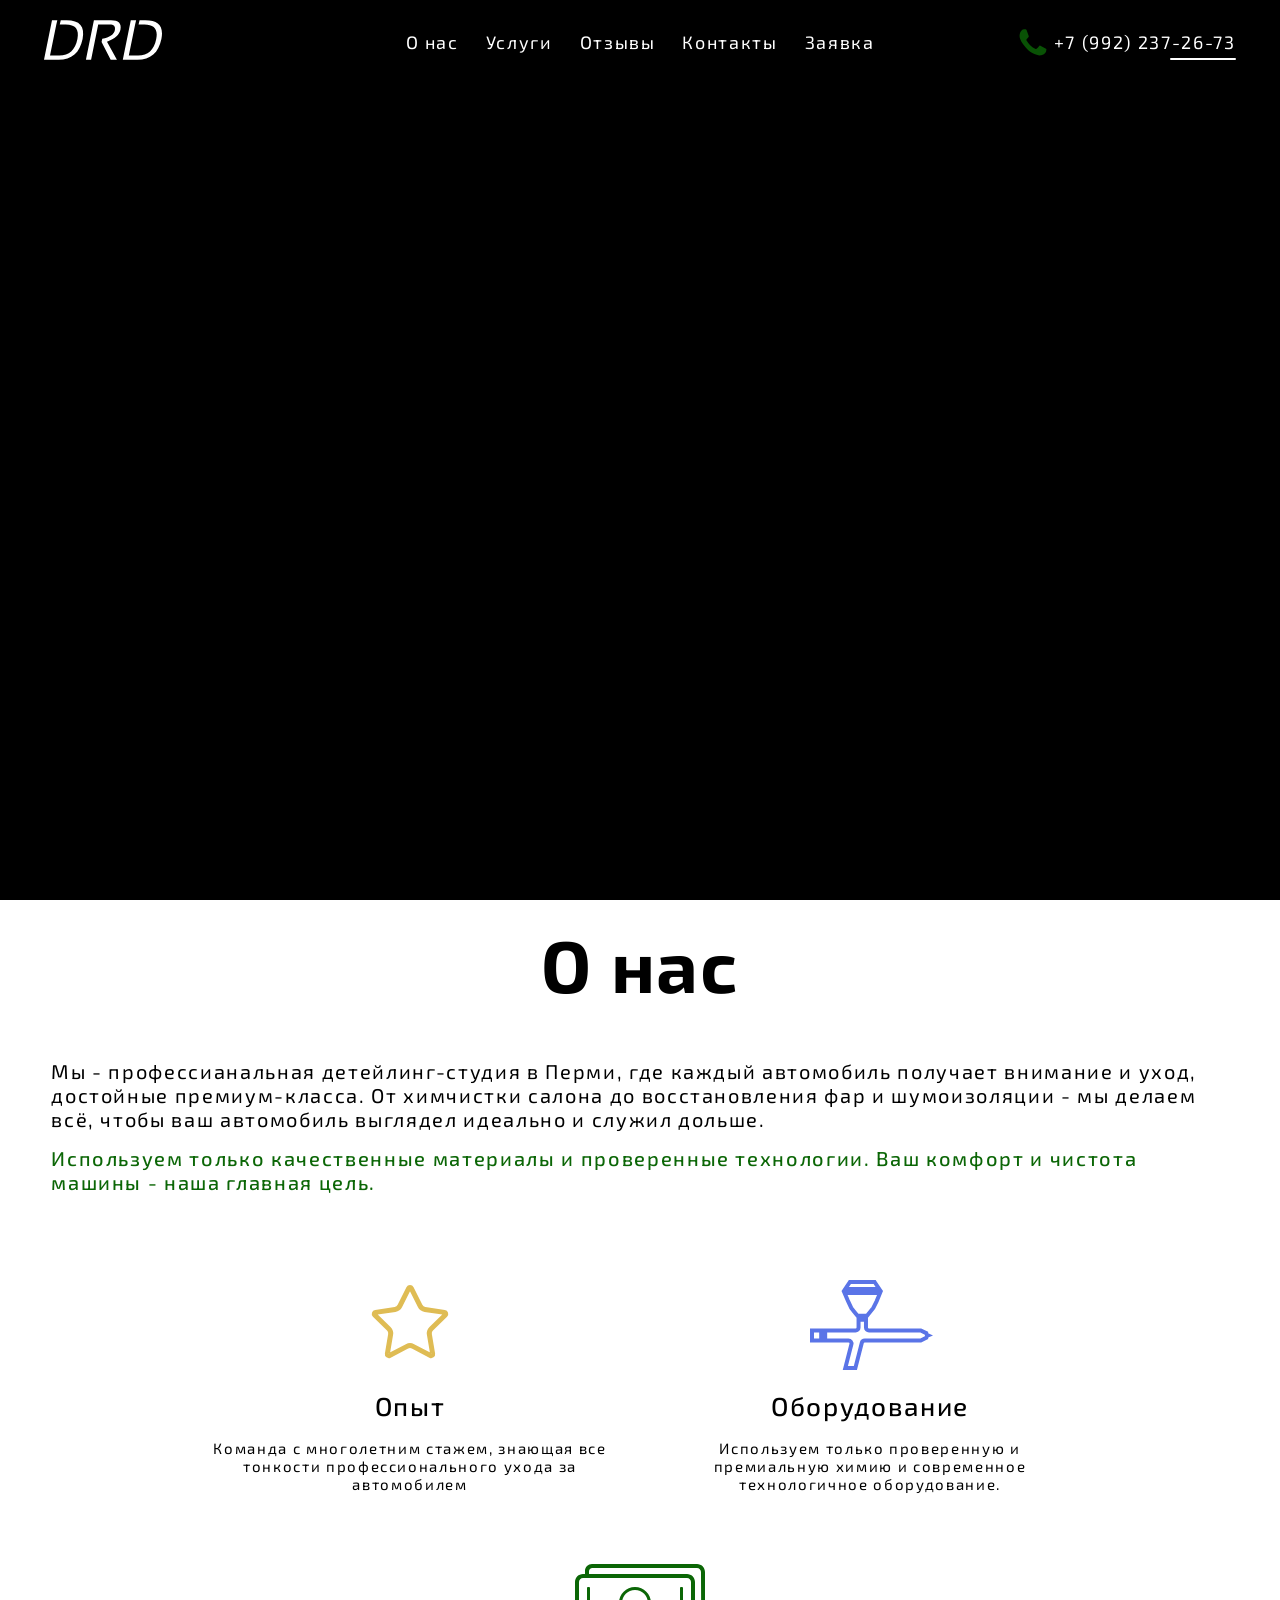
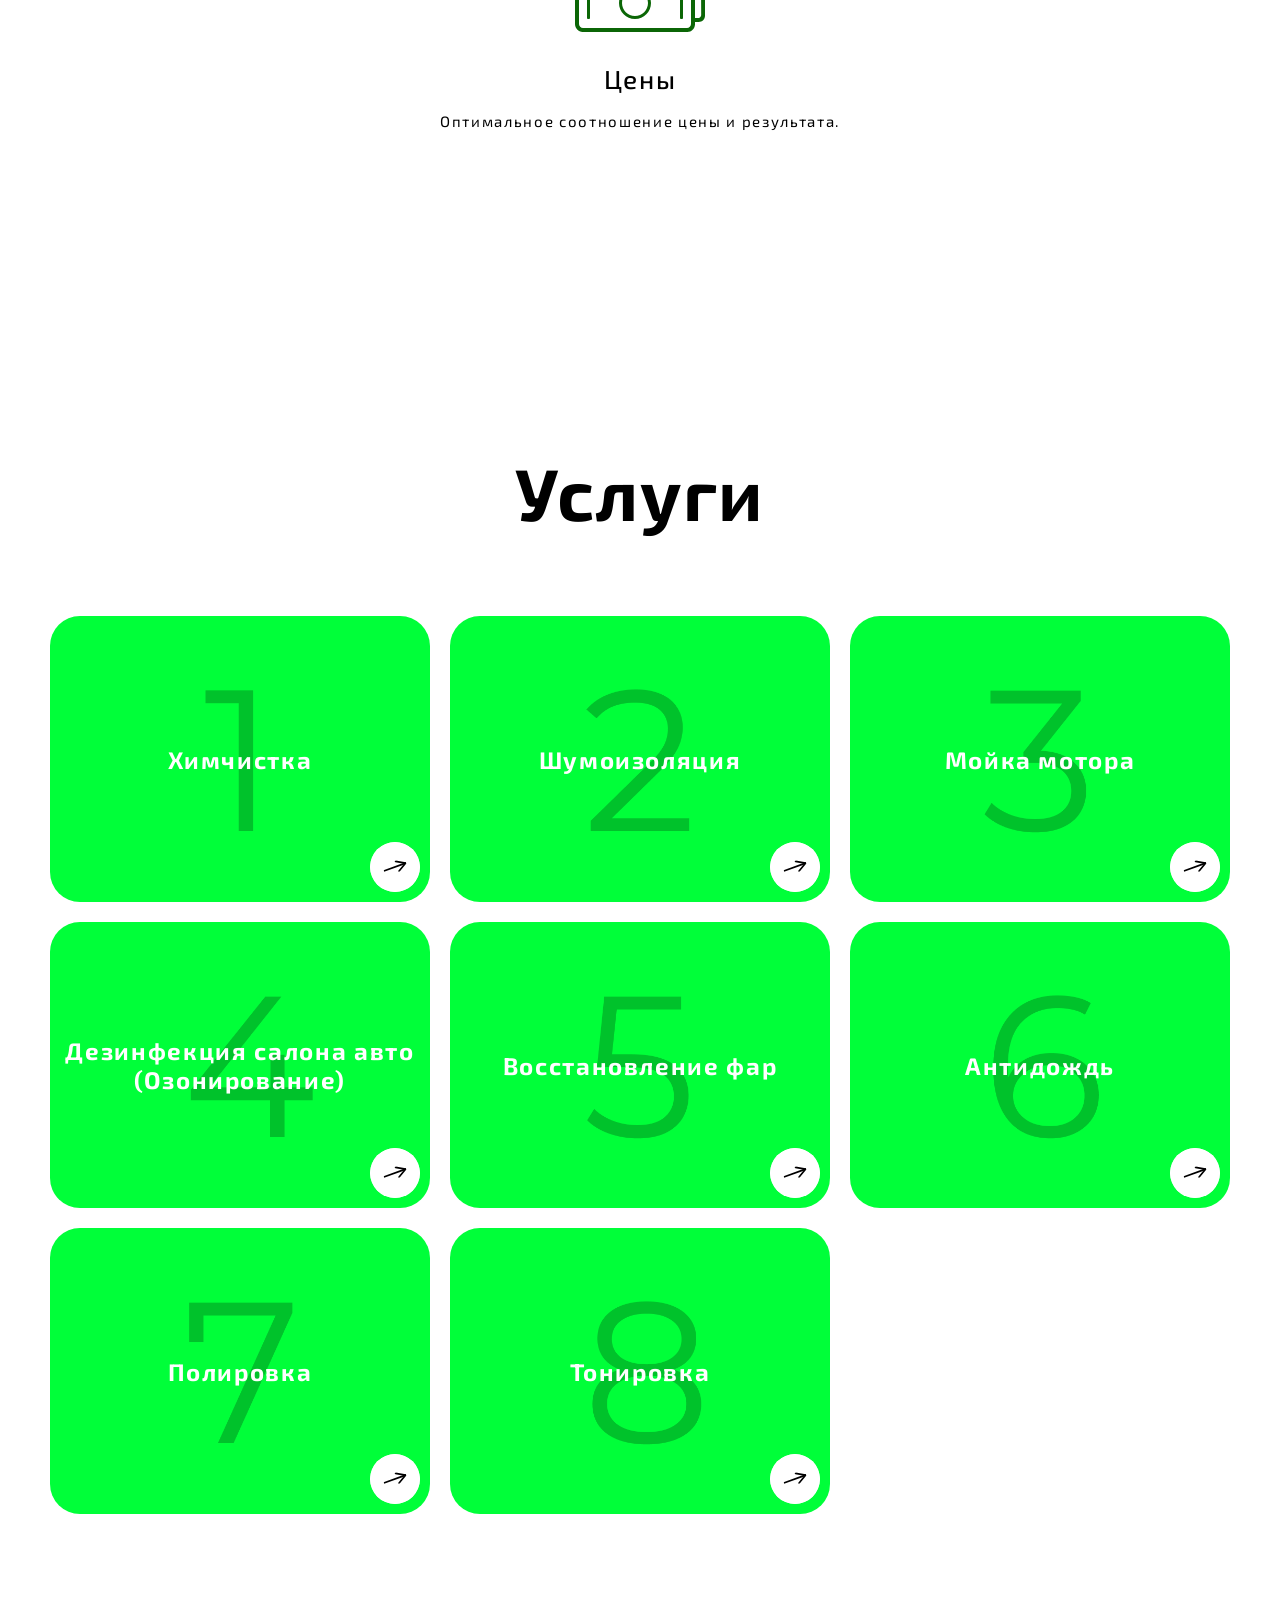
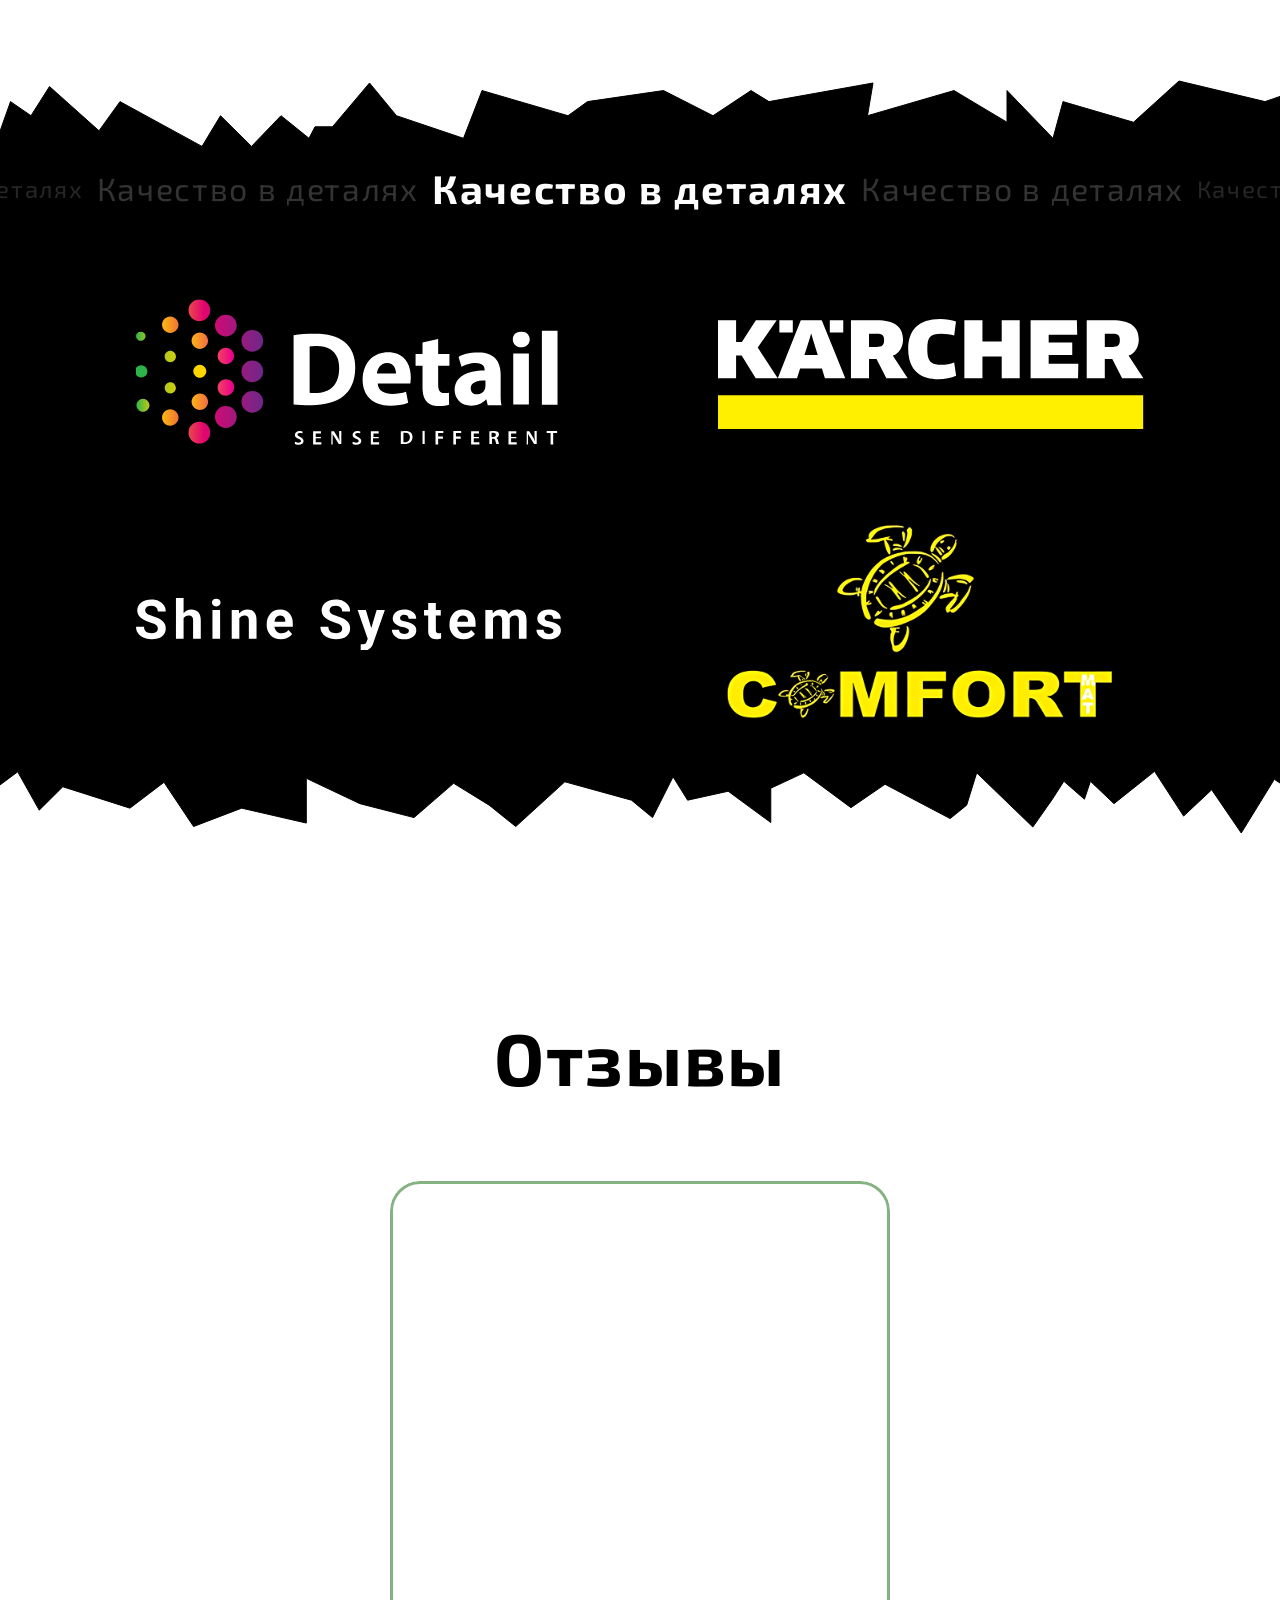
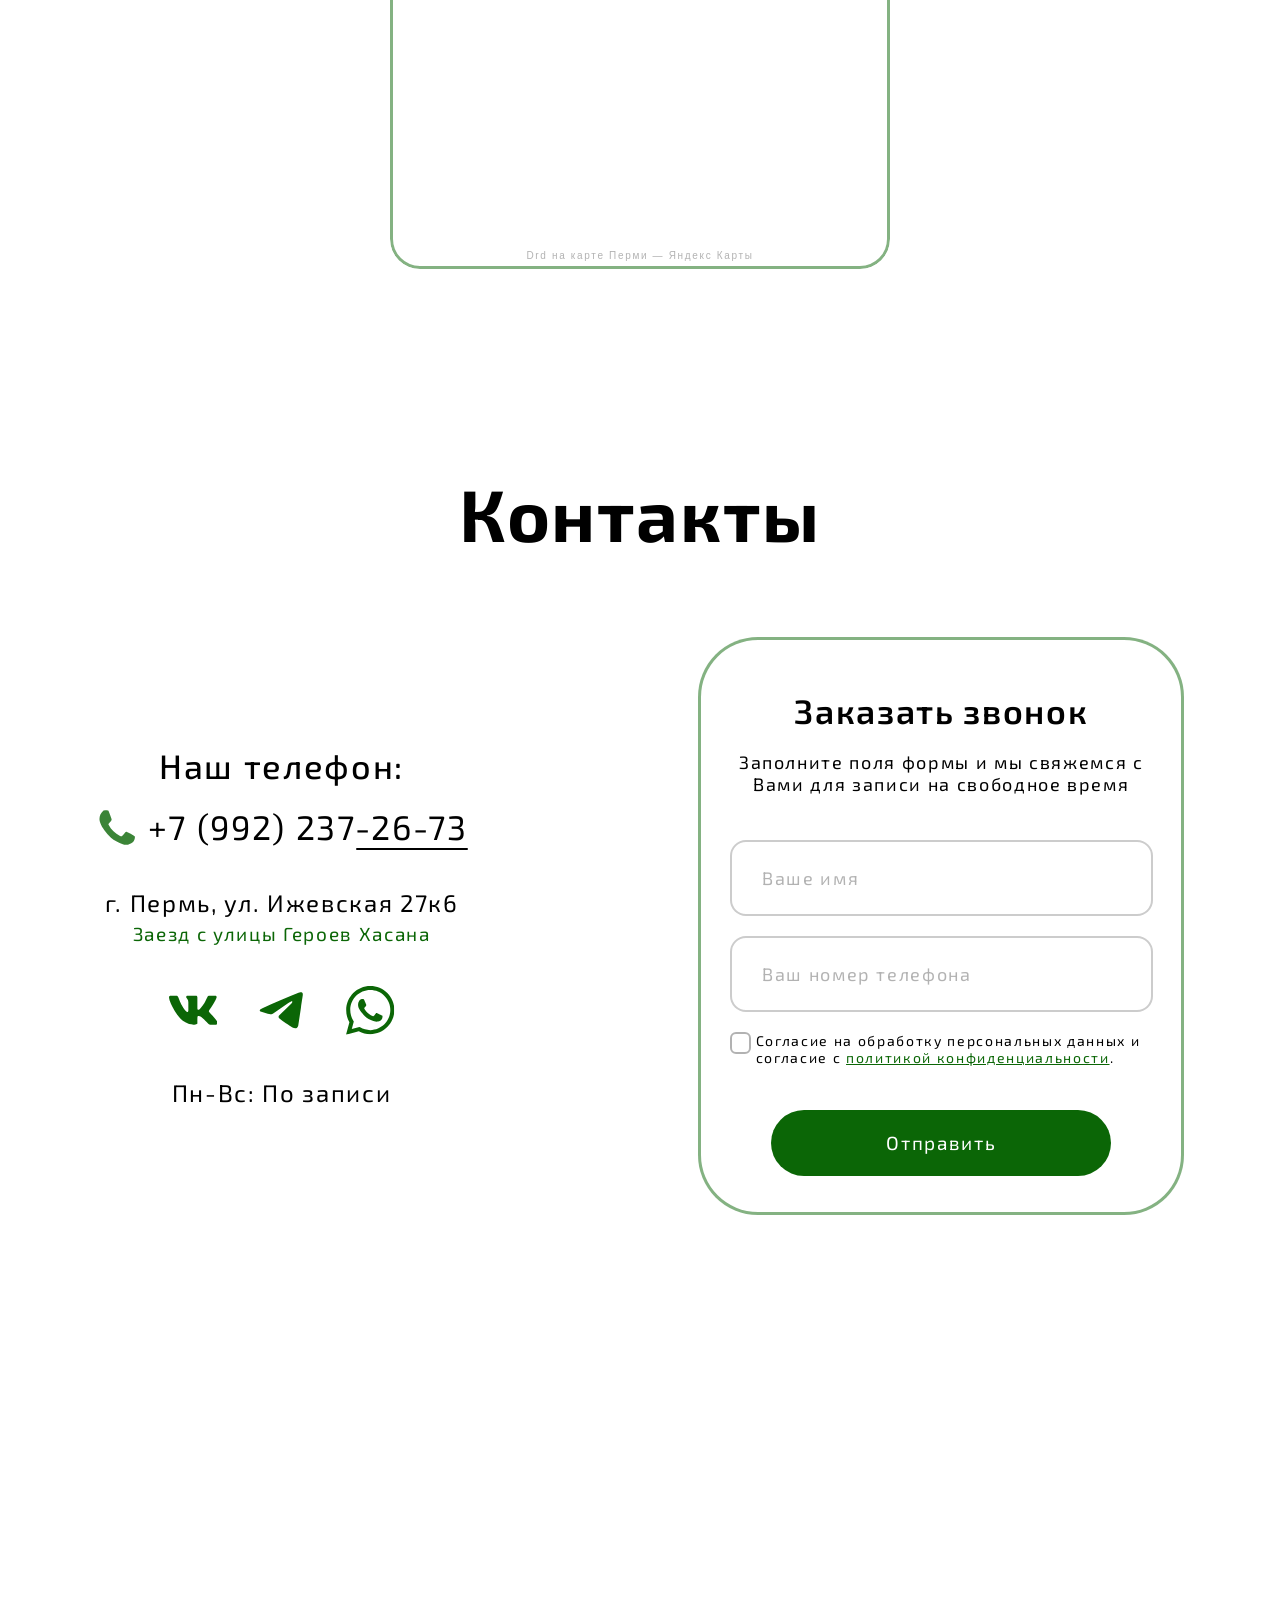
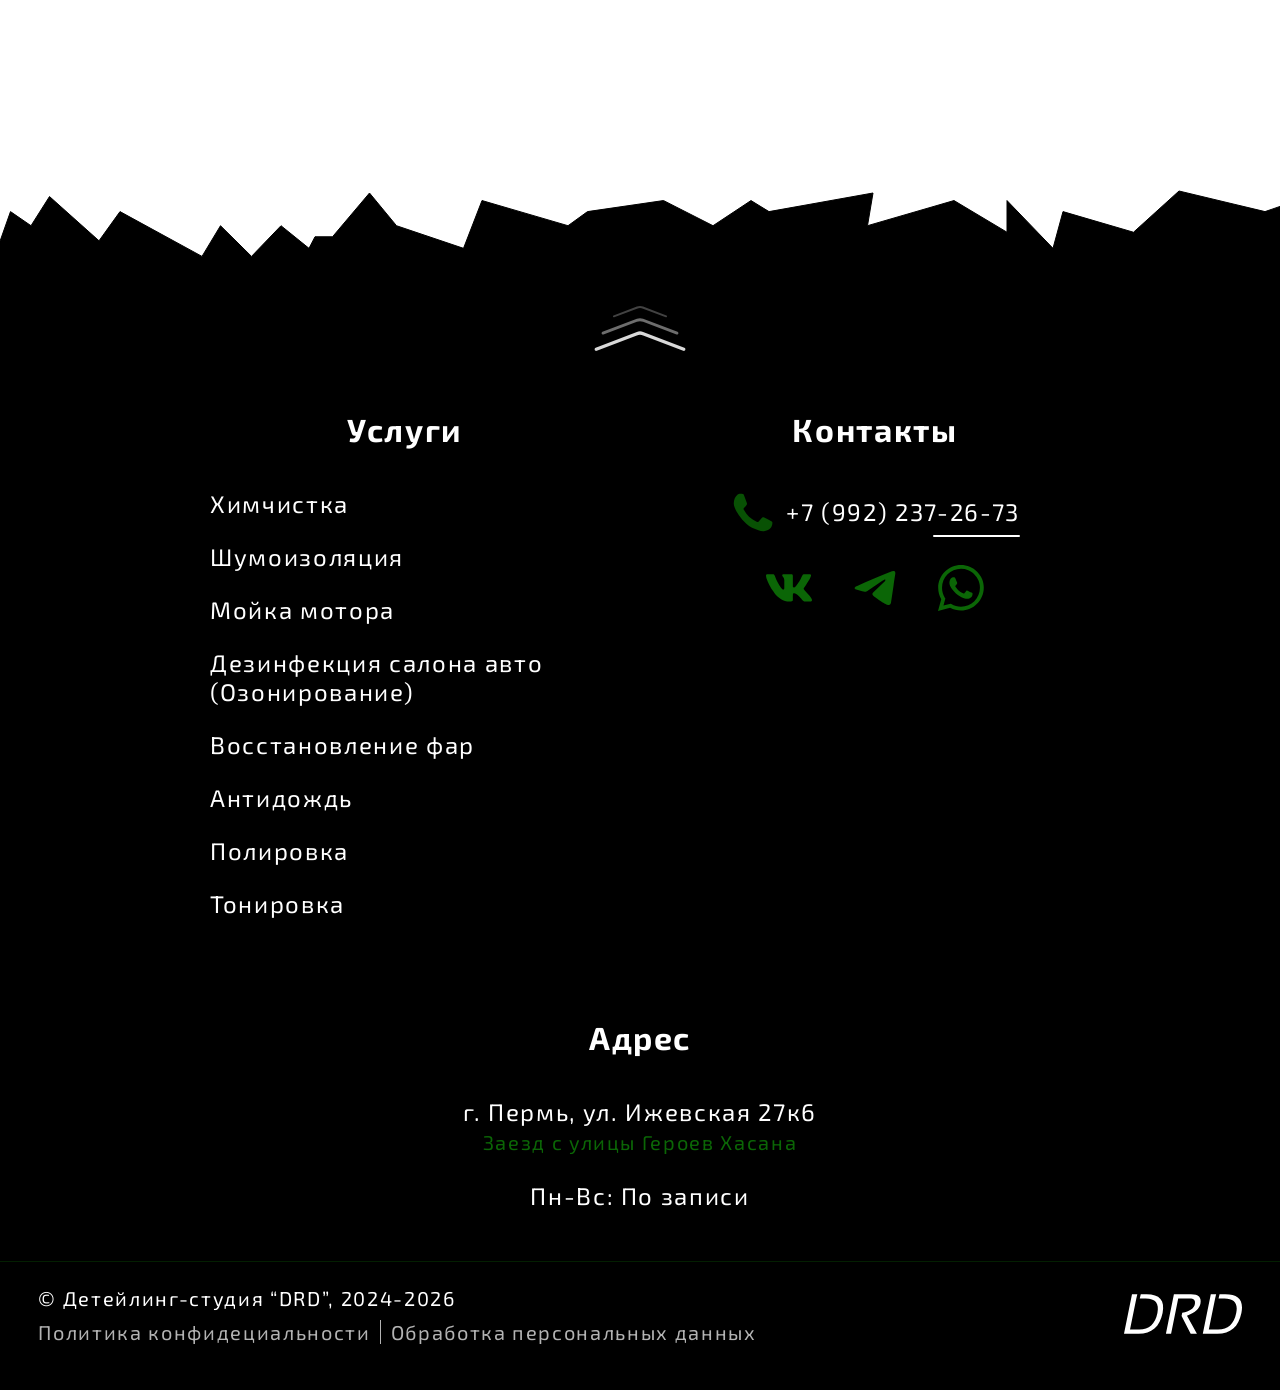
==== commit 98a5e6e2: "Add files via upload" ====
--- a/index.html
+++ b/index.html
@@ -49,55 +49,7 @@
                               </div>
 
                         </div>
-
-                        <div class="mobile-menu" data-js-mobile-menu>
-                              <div class="mobile-menu-container">
-
-                                    <nav class="navigation menu mobile">
-                                          <ul>
-                                                <li><a href="#aboutUs" data-js-hidden-element>О нас</a></li>
-                                                <li><a href="#services" data-js-hidden-element>Услуги</a></li>
-                                                <li><a href="#reviews" data-js-hidden-element>Отзывы</a></li>
-                                                <li><a href="#contacts" data-js-hidden-element>Контакты</a></li>
-                                                <li><a data-js-scroll-button="form" data-js-hidden-element>Заявка</a></li>
-                                          </ul>
-                                    </nav>
-
-                                    <a href="tel:+79922372673" class="phone-number menu mobile" data-js-hidden-element>
-                                          <svg width="36" height="36" viewBox="0 0 36 36" fill="none" xmlns="http://www.w3.org/2000/svg">
-                                                <path d="M2.88036 11.2534C2.9422 8.28926 3.98108 6.08486 5.94754 4.32881C6.57829 3.75592 7.35745 3.50683 8.23555 3.63138C8.60658 3.68119 8.97761 3.71856 9.34864 3.69365C10.0412 3.65628 10.5112 3.99255 10.7462 4.60281C11.5748 6.76984 12.3787 8.93688 13.1826 11.1164C13.4547 11.8636 12.9847 12.449 12.589 12.9845C12.1314 13.6197 11.5748 14.1801 11.0306 14.7405C10.4741 15.3134 10.3999 15.6372 10.7833 16.3347C13.0218 20.4321 16.1632 23.583 20.43 25.5259C20.5785 25.5882 20.7269 25.6753 20.8753 25.7501C21.4442 26.0116 21.9513 25.9493 22.3841 25.4512C23.1757 24.5171 24.0414 23.6578 24.7711 22.6739C25.2534 22.0263 25.5873 21.9142 26.317 22.238C28.4937 23.1845 30.5344 24.3801 32.6122 25.5384C32.9956 25.7501 33.1316 26.0739 33.1192 26.5222C33.0079 30.1962 30.9178 32.1142 27.2446 32.9611C25.4637 33.3721 23.8188 32.9237 22.1862 32.3259C18.7604 31.0805 15.4583 29.6109 12.6879 27.1449C10.4865 25.1772 8.54474 22.9852 6.89985 20.5318C5.63835 18.6387 4.32738 16.783 3.59769 14.5786C3.17719 13.4079 2.868 12.2123 2.88036 11.2534Z"
-                                                      fill="var(--add-color)"/>
-                                          </svg>
-                                          <span>+7 (992) 237-26-73</span>
-                                    </a>
-
-                              </div>
-                        </div>
-                        
                   </header>
-
-                  <div class="welcome-container">
-
-                        <div class="head-title center-block">
-                              <h1 data-js-hidden-element="800">Детейлинг студия в Перми</h1>
-                              <p data-js-hidden-element="900">Детейлинг, которому доверяют - результат, который впечатляет</p>
-                        </div>
-
-                        <div class="present-block center-block">
-                              <span data-js-hidden-element="1100">Позвоните сейчас или оставьте заявку и получите подарок!</span>
-                              <button data-js-scroll-button="form" data-js-hidden-element="1100">Получить подарок</button>
-                        </div>
-
-
-                        <div class="button-scroll-bottom" data-js-scroll-button="bottom" data-js-hidden-element="1500">
-                              <svg width="110" height="110" viewBox="0 0 110 110" fill="none" xmlns="http://www.w3.org/2000/svg">
-                                    <path d="M3 31.718C3 30.408 4.31411 29.5054 5.53679 29.9757L51.4102 47.6193C53.7209 48.508 56.2791 48.508 58.5898 47.6193L104.463 29.9757C105.686 29.5054 107 30.408 107 31.718C107 32.4903 106.524 33.183 105.803 33.4602L58.5898 51.6193C56.2791 52.508 53.7209 52.508 51.4102 51.6193L4.19659 33.4602C3.47569 33.183 3 32.4903 3 31.718Z" fill="#D9D9D9"/>
-                                    <path opacity="0.5" d="M11 50.257C11 49.1666 12.091 48.4133 13.1107 48.7995L51.4577 63.3249C53.7401 64.1894 56.2599 64.1894 58.5423 63.3249L96.8893 48.7995C97.909 48.4133 99 49.1666 99 50.257C99 50.9048 98.5993 51.4851 97.9935 51.7146L58.5423 66.6582C56.2599 67.5228 53.7401 67.5228 51.4577 66.6582L12.0065 51.7146C11.4007 51.4851 11 50.9048 11 50.257Z" fill="#D9D9D9"/>
-                                    <path opacity="0.3" d="M24 68.5776C24 67.8147 24.7625 67.287 25.4765 67.5557L51.4777 77.3411C53.7482 78.1956 56.2518 78.1956 58.5223 77.3411L84.5235 67.5557C85.2375 67.287 86 67.8147 86 68.5776C86 69.0323 85.7182 69.4394 85.2927 69.5995L58.5223 79.6744C56.2518 80.5289 53.7482 80.5289 51.4777 79.6744L24.7073 69.5995C24.2818 69.4394 24 69.0323 24 68.5776Z" fill="#D9D9D9"/>
-                              </svg>
-                        </div>
-                  </div>
-
             </section>
 
             <main>
@@ -679,7 +631,7 @@
                               <div class="text-info">
                                     <p data-js-hidden-element>© Детейлинг-студия “DRD”, 2024-2026</p>
                                     <span data-js-hidden-element>
-                                          <a href="/">Политика конфидециальности</a>
+                                          <a href="./privacy-policy-page/privacy-policy.html">Политика конфидециальности</a>
                                           <a href="/">Обработка персональных данных</a>
                                     </span>
                               </div>
@@ -719,7 +671,7 @@
                                           <a class="phone-number" href="tel:+79922372673" class="center-block" data-js-hidden-element>+7 (992) 237-26-73</a>
                                     </div>
       
-                                    <ul class="contacts-svg-list center-block">
+                                    <ul class="contacts-svg-list center-block" data-js-hidden-element>
                                                             <li>
                                                                   <a href="https://vk.com/drddetailing?from=groups"> <!-- VK -->
                                                                         <svg width="70" height="70" viewBox="0 0 70 70" fill="none" xmlns="http://www.w3.org/2000/svg">
@@ -763,7 +715,7 @@
                               <div class="text-info">
                                     <p data-js-hidden-element>© Детейлинг-студия “DRD”, 2024-2026</p>
                                     <span data-js-hidden-element>
-                                          <a href="/">Политика конфидециальности</a>
+                                          <a href="./privacy-policy-page/privacy-policy.html">Политика конфидециальности</a>
                                           <a href="/">Обработка персональных данных</a>
                                     </span>
                               </div>
--- a/styles/main-styles.css
+++ b/styles/main-styles.css
@@ -41,8 +41,8 @@
 @import url('./blocks/footer/footer-styles.css');
 
 
-
-
+/* privacy policy */
+@import url('./blocks/main/privacy-policy/privacy-policy.styles.css');
 
 
 /* all */
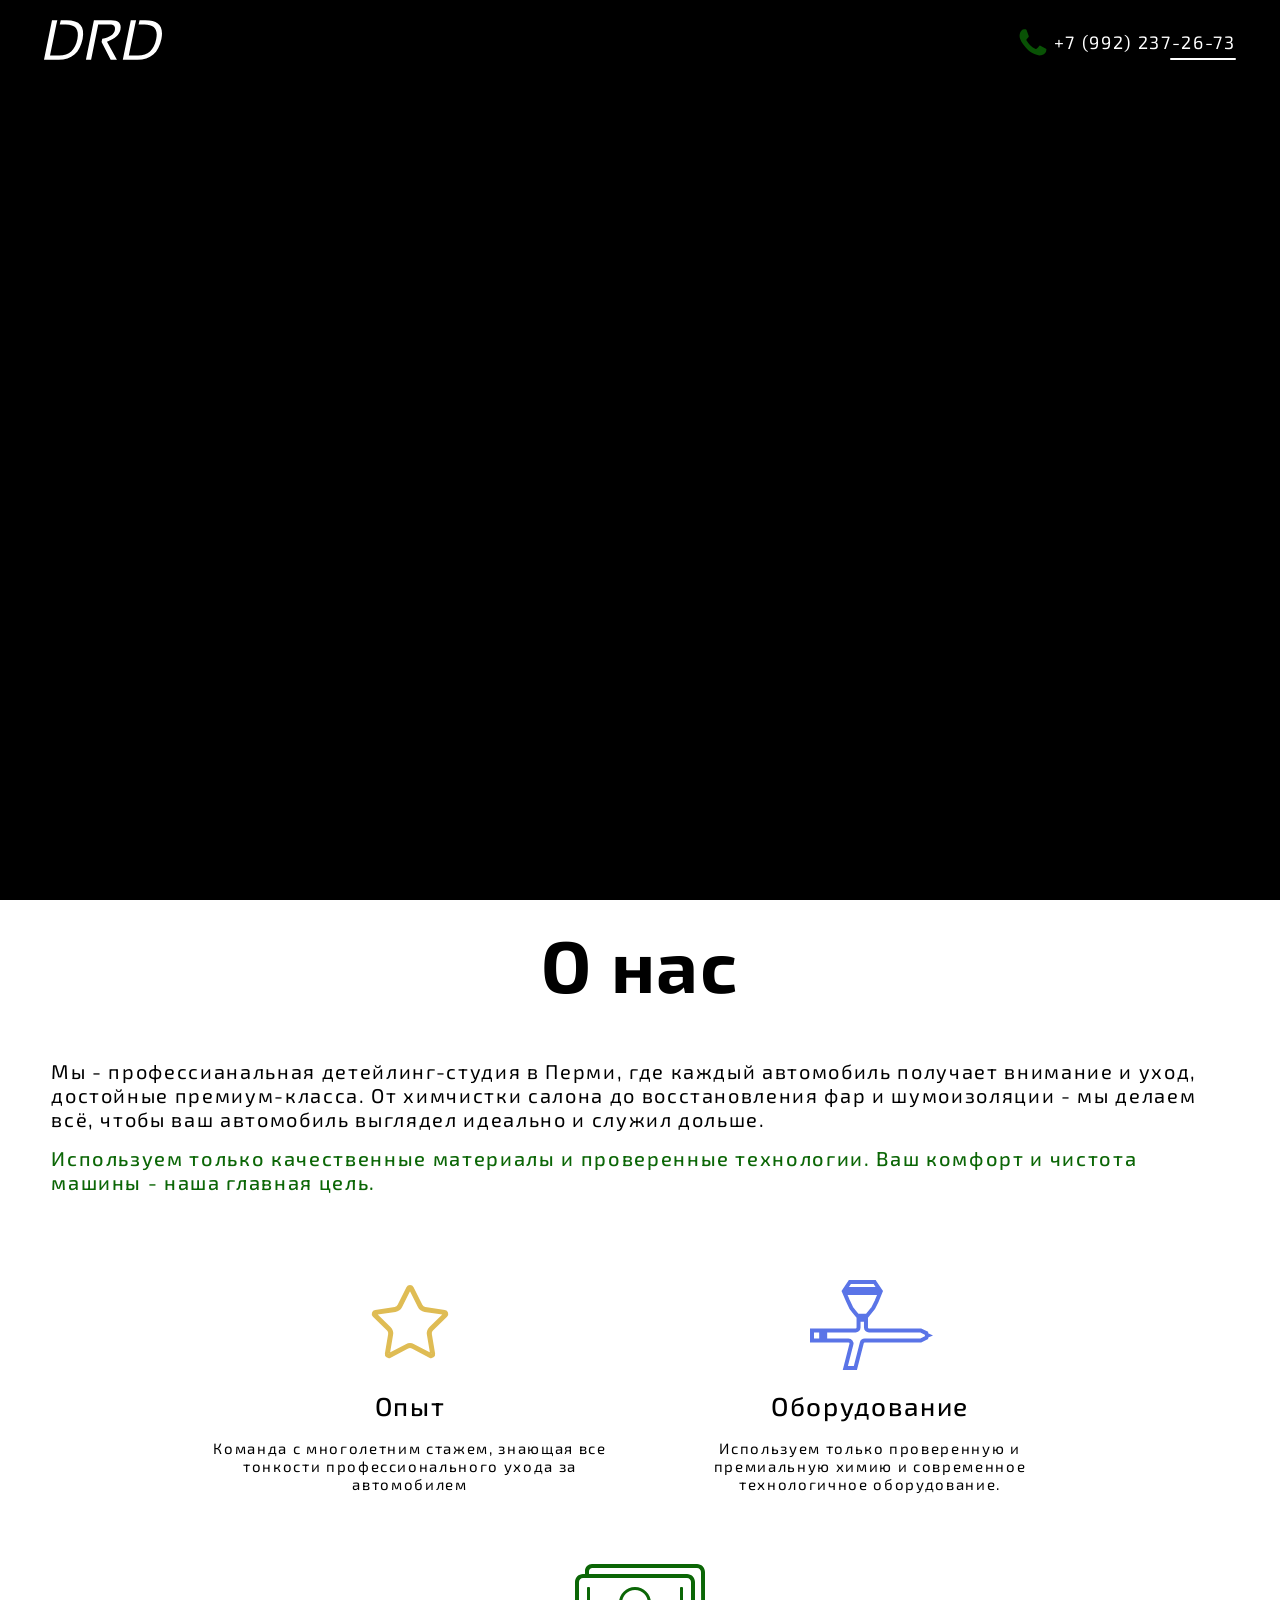
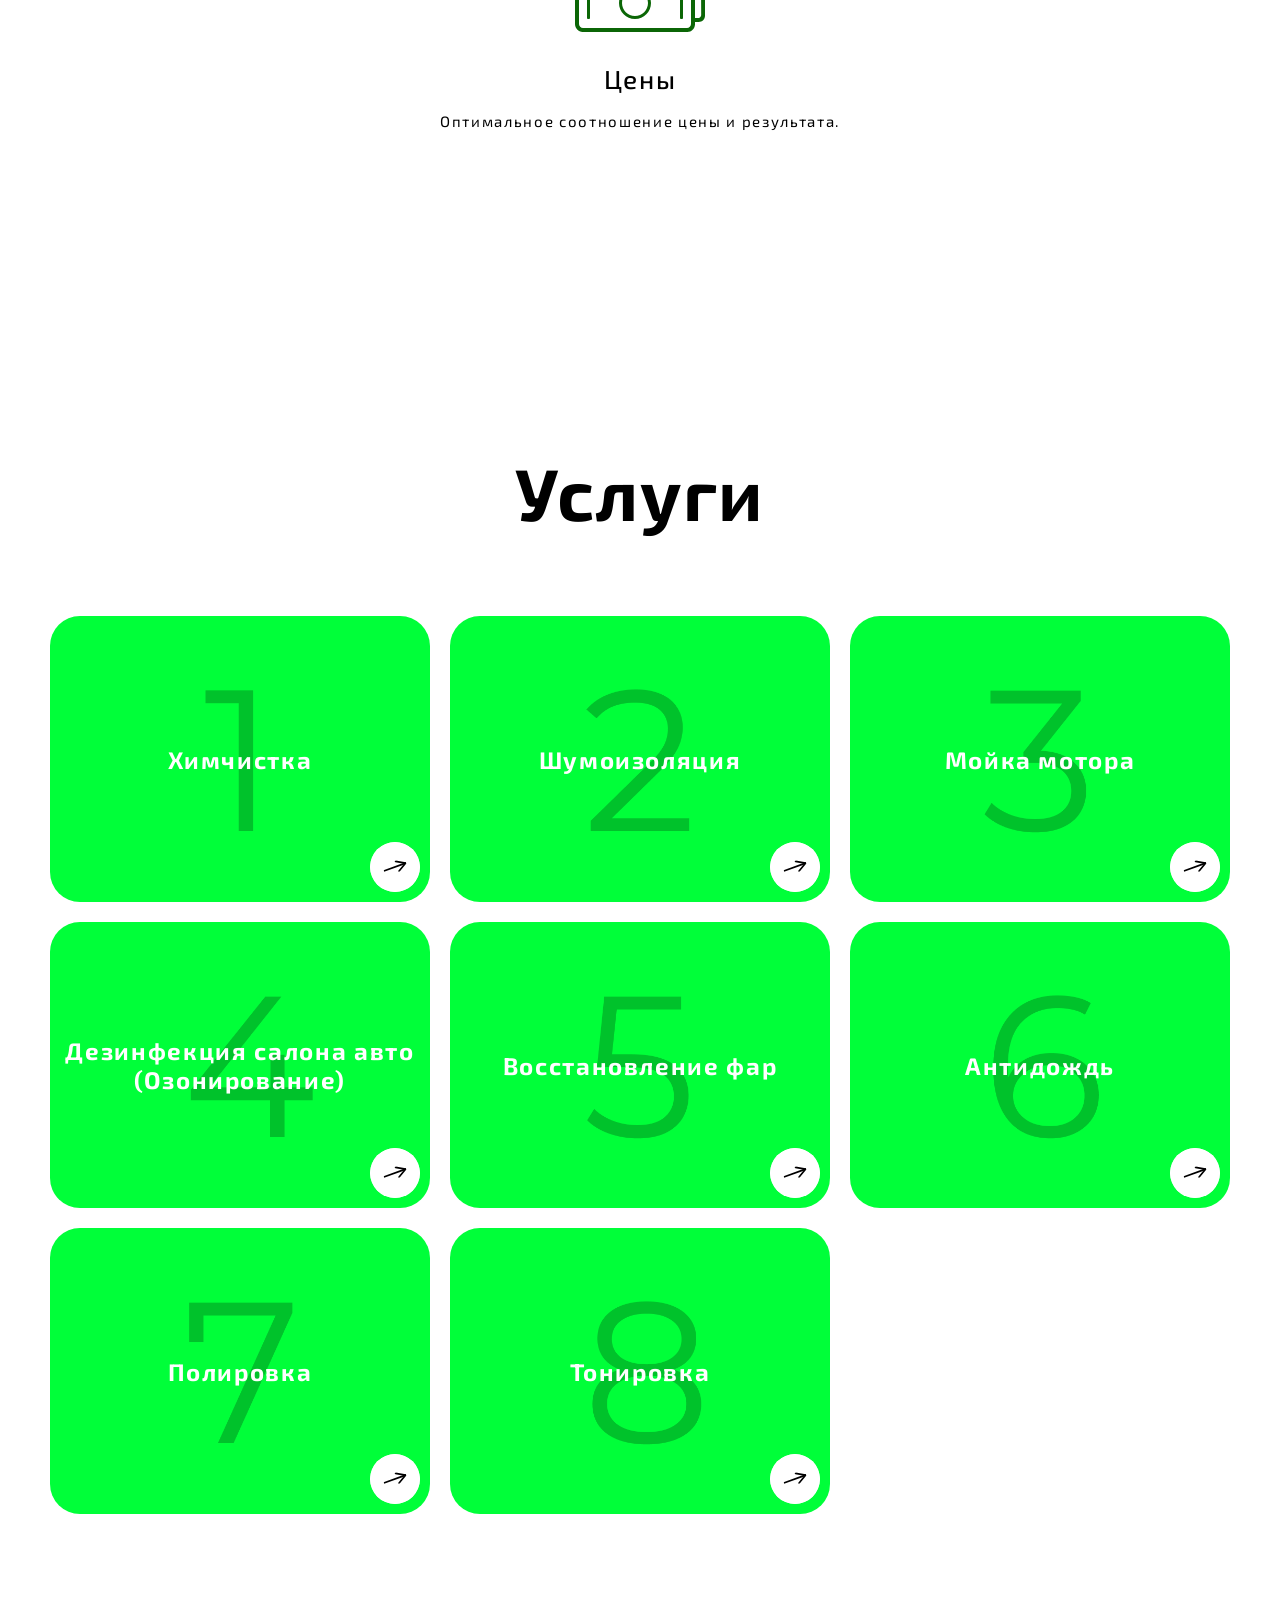
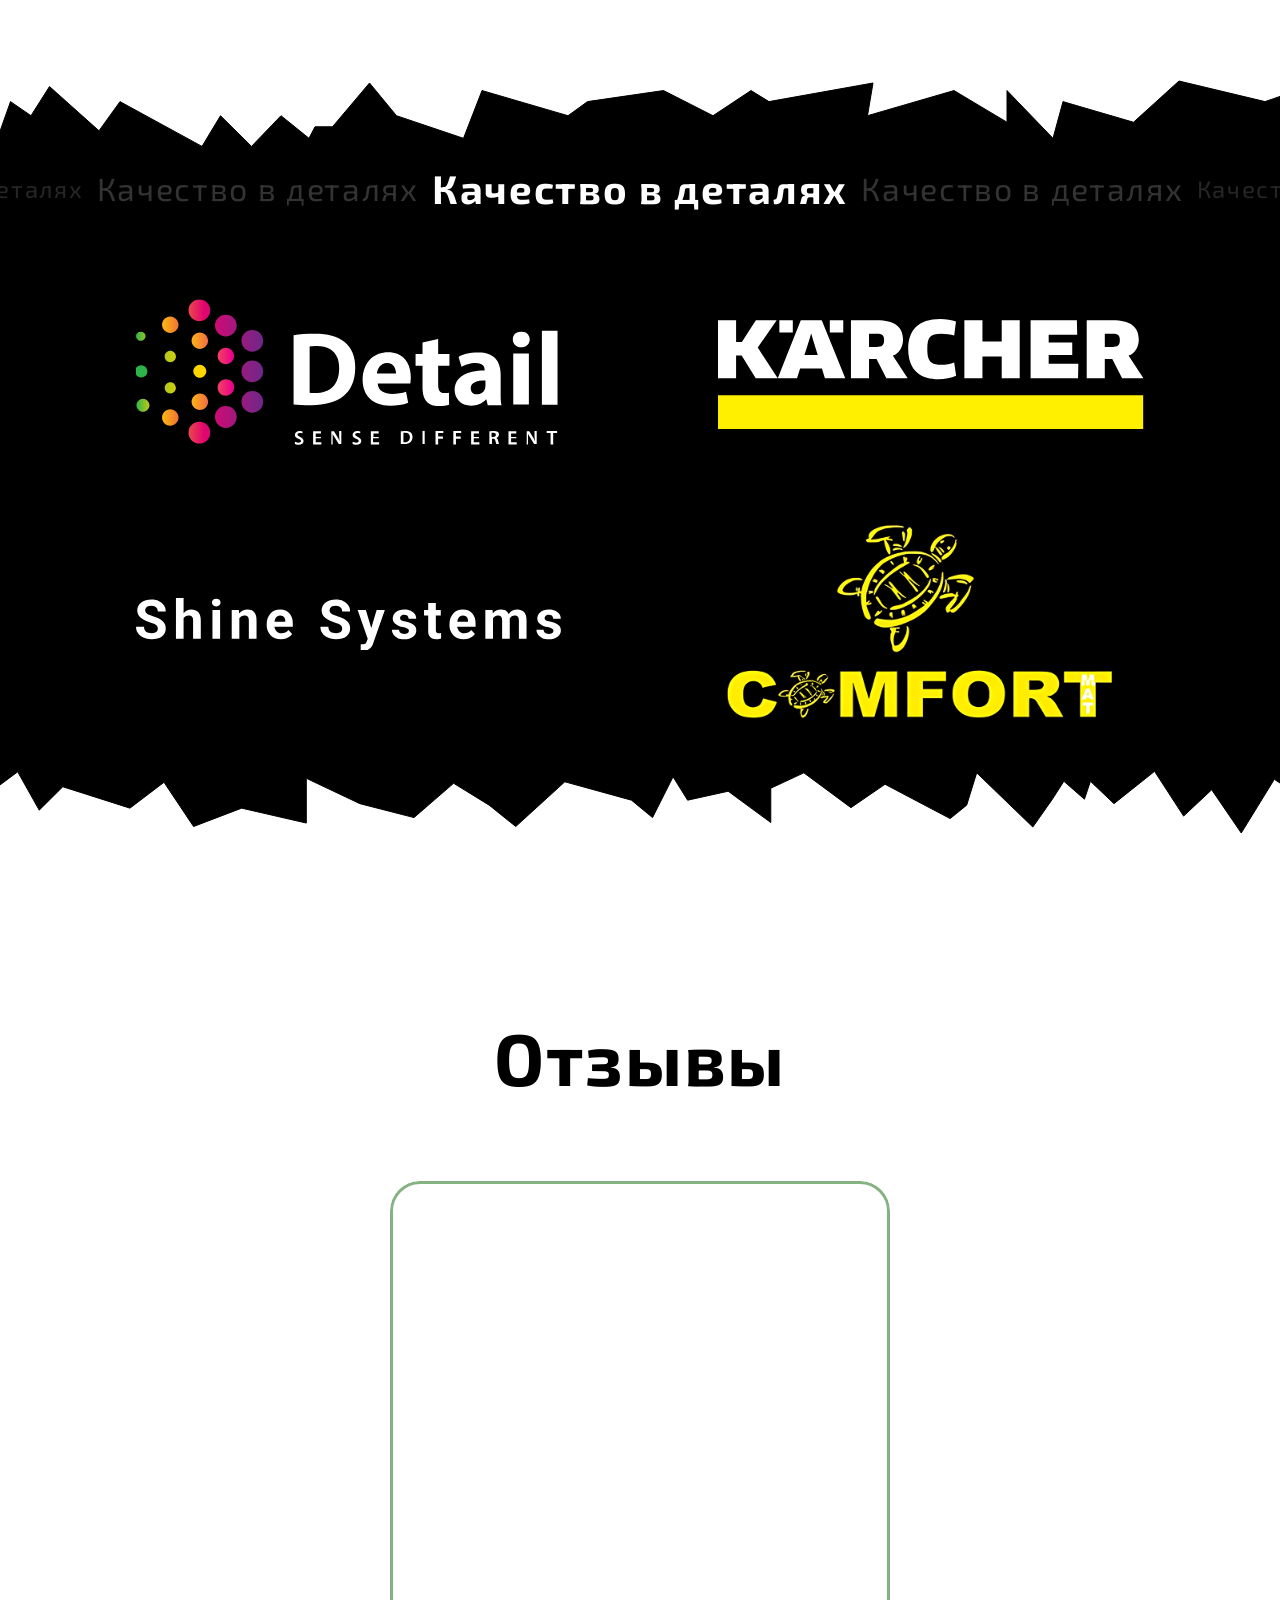
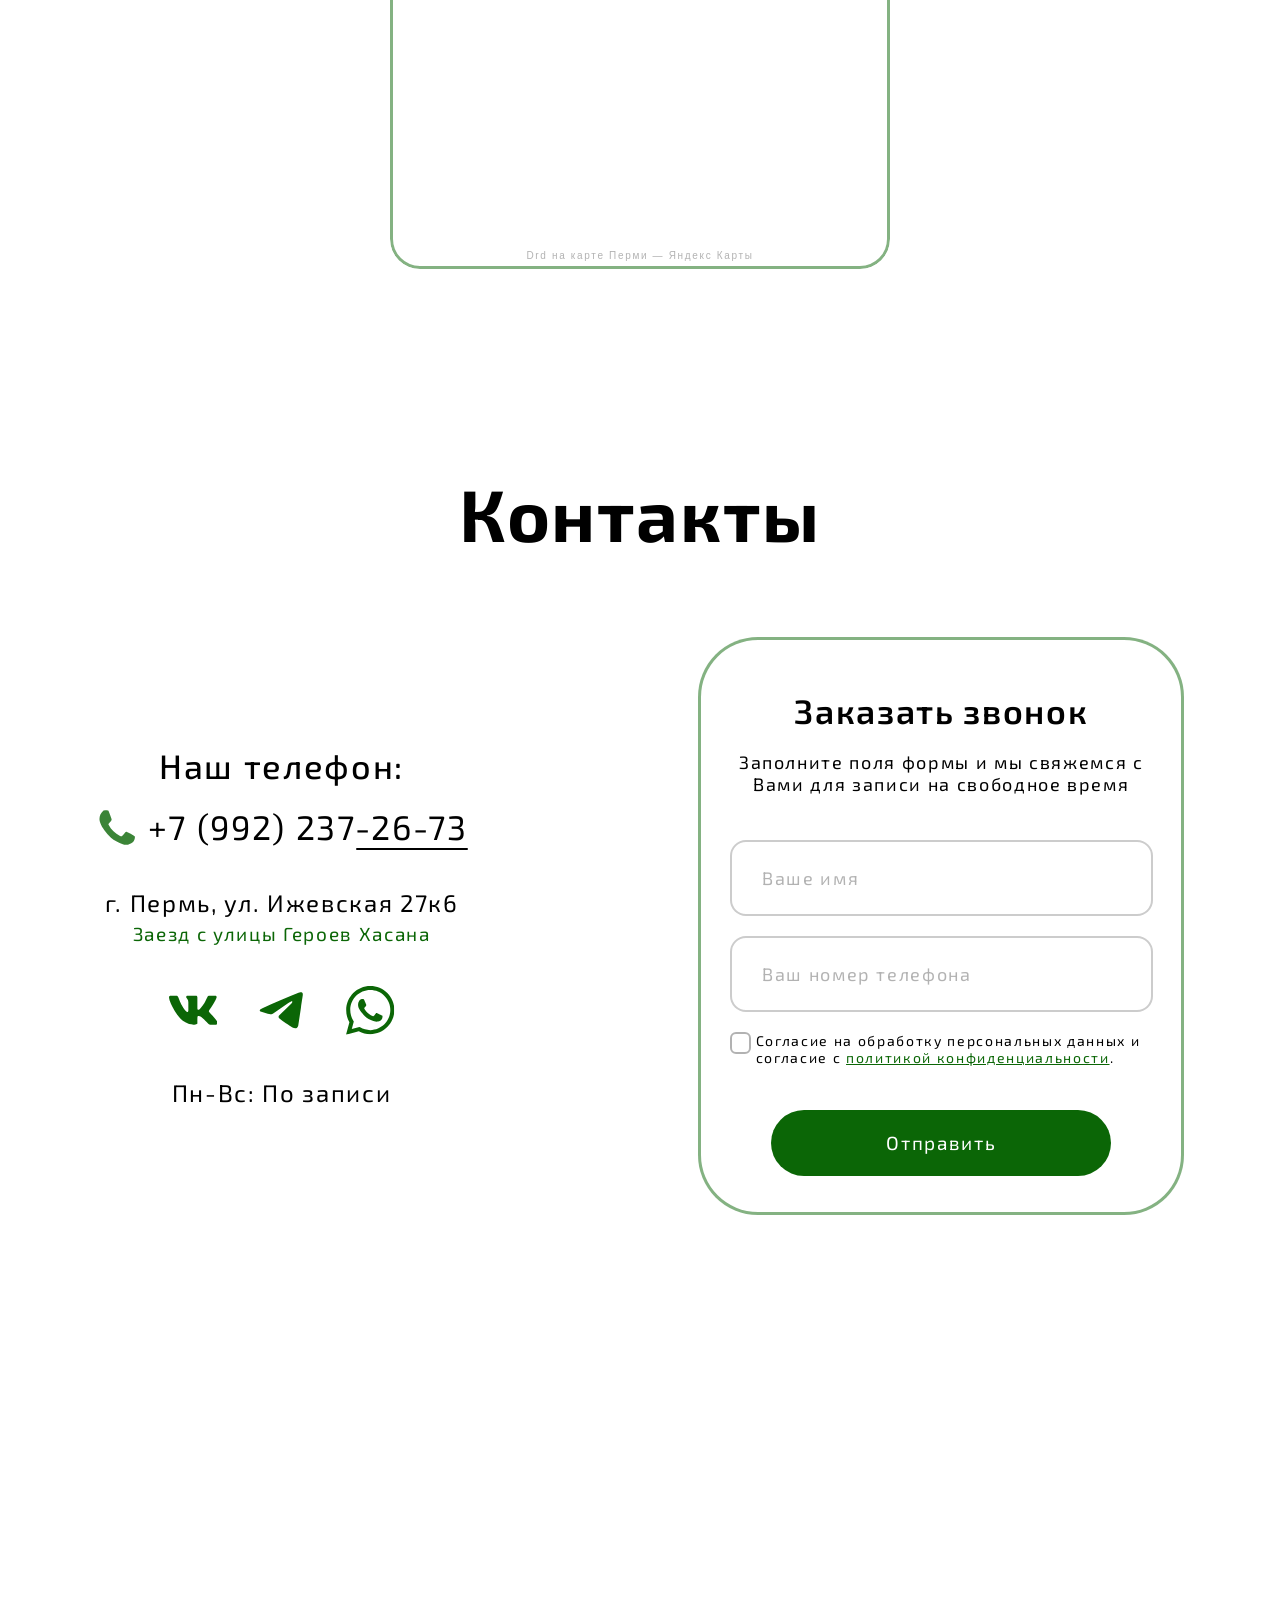
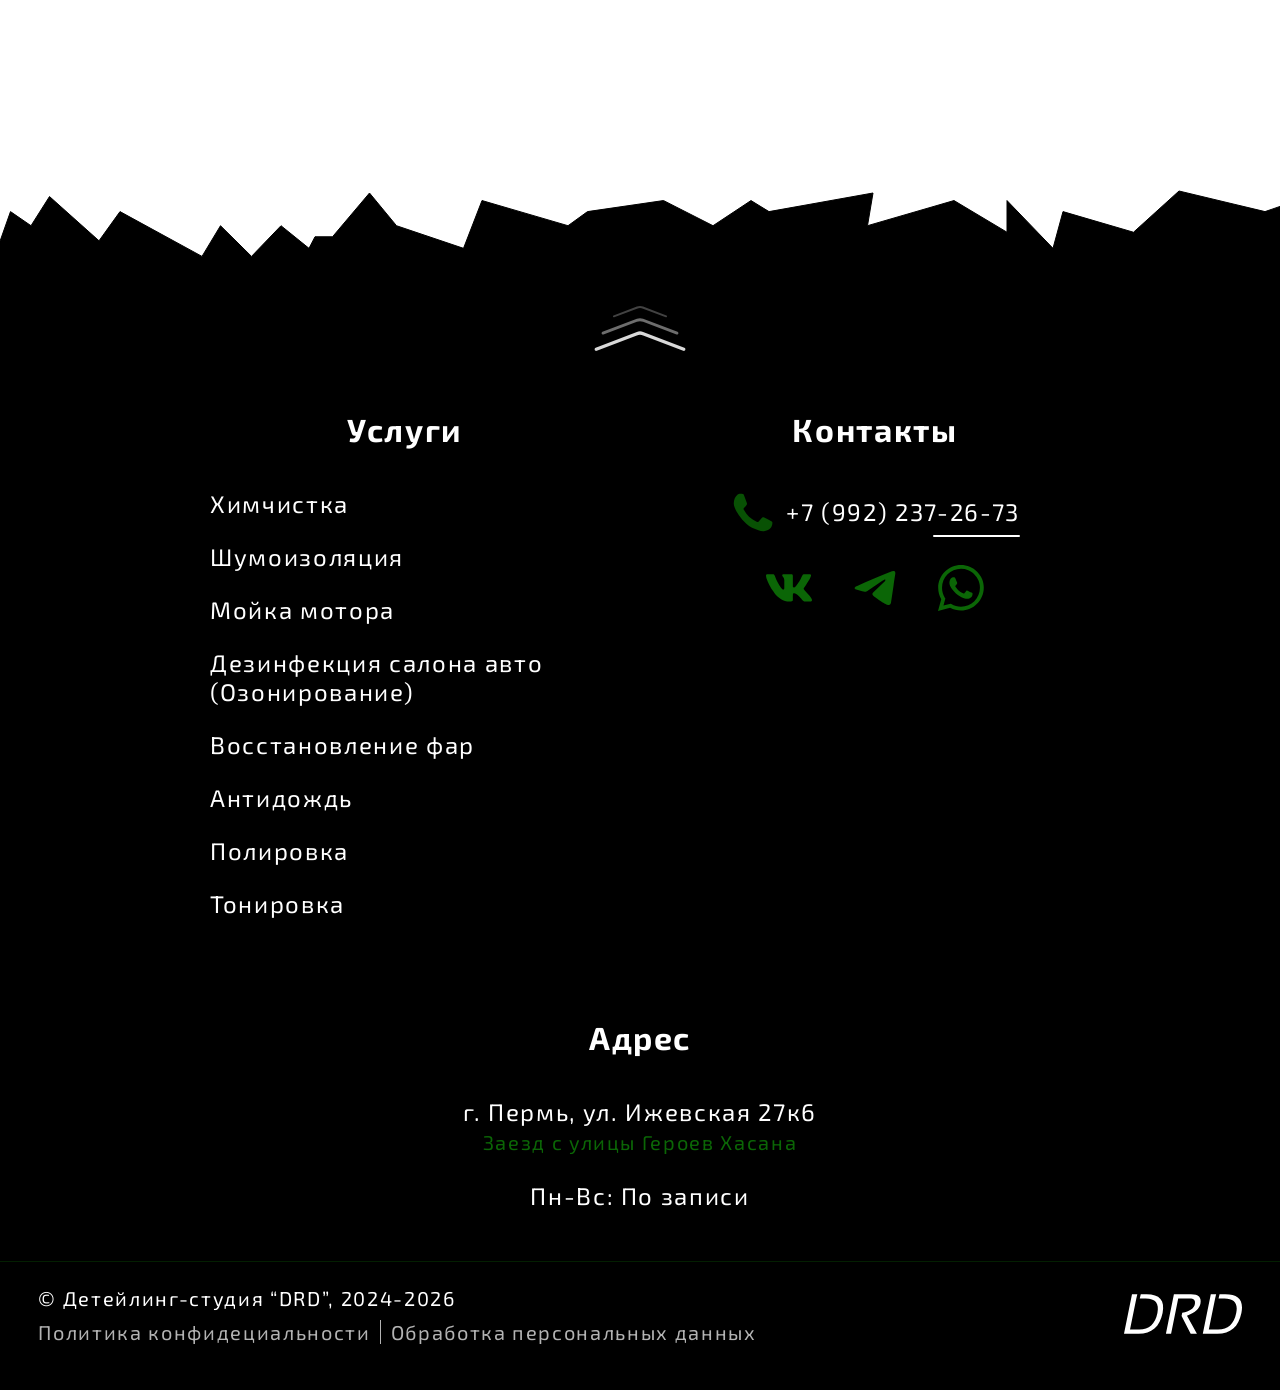
==== commit bf412b1b: "Add files via upload" ====
--- a/index.html
+++ b/index.html
@@ -54,20 +54,22 @@
 
             <main>
                   <div class="navigation-menu-main" data-js-navigation-menu="main">
-                        <div class="navigation-menu-main-container">
-                              <nav class="navigation menu in-fixed-block" data-js-navigation-menu="main">
-                                    <ul>
-                                          <li><a href="#aboutUs" data-js-hidden-element>О нас</a></li>
-                                          <li><a href="#services" data-js-hidden-element>Услуги</a></li>
-                                          <li><a href="#reviews" data-js-hidden-element>Отзывы</a></li>
-                                          <li><a href="#contacts" data-js-hidden-element>Контакты</a></li>
-                                          <li><a data-js-scroll-button="form" data-js-hidden-element>Заявка</a></li>
-                                    </ul>
-                              </nav>
+                        <div class="navigation-menu-main-block">
+                              <div class="navigation-menu-main-container" >
+                                    <nav class="navigation menu in-fixed-block" data-js-navigation-menu="main">
+                                          <ul>
+                                                <li><a href="#aboutUs" data-js-hidden-element>О нас</a></li>
+                                                <li><a href="#services" data-js-hidden-element>Услуги</a></li>
+                                                <li><a href="#reviews" data-js-hidden-element>Отзывы</a></li>
+                                                <li><a href="#contacts" data-js-hidden-element>Контакты</a></li>
+                                                <li><a data-js-scroll-button="form" data-js-hidden-element>Заявка</a></li>
+                                          </ul>
+                                    </nav>
+                              </div>
                         </div>
 
-                        <div class="burger-button-main-block">
-                              <div class="burger-button main" data-js-burger-button="main"> 
+                        <div class="burger-button-main-block" data-js-burger-button="main">
+                              <div class="burger-button main"> 
                                     <span></span>
                                     <span></span>
                                     <span></span>
@@ -631,7 +633,7 @@
                               <div class="text-info">
                                     <p data-js-hidden-element>© Детейлинг-студия “DRD”, 2024-2026</p>
                                     <span data-js-hidden-element>
-                                          <a href="./privacy-policy-page/privacy-policy.html">Политика конфидециальности</a>
+                                          <a href="./privacy-policy-page/privacy-policy.html" target="_blank" rel="noopener noreferrer">Политика конфидециальности</a>
                                           <a href="/">Обработка персональных данных</a>
                                     </span>
                               </div>
@@ -715,7 +717,7 @@
                               <div class="text-info">
                                     <p data-js-hidden-element>© Детейлинг-студия “DRD”, 2024-2026</p>
                                     <span data-js-hidden-element>
-                                          <a href="./privacy-policy-page/privacy-policy.html">Политика конфидециальности</a>
+                                          <a href="./privacy-policy-page/privacy-policy.html" target="_blank" rel="noopener noreferrer">Политика конфидециальности</a>
                                           <a href="/">Обработка персональных данных</a>
                                     </span>
                               </div>
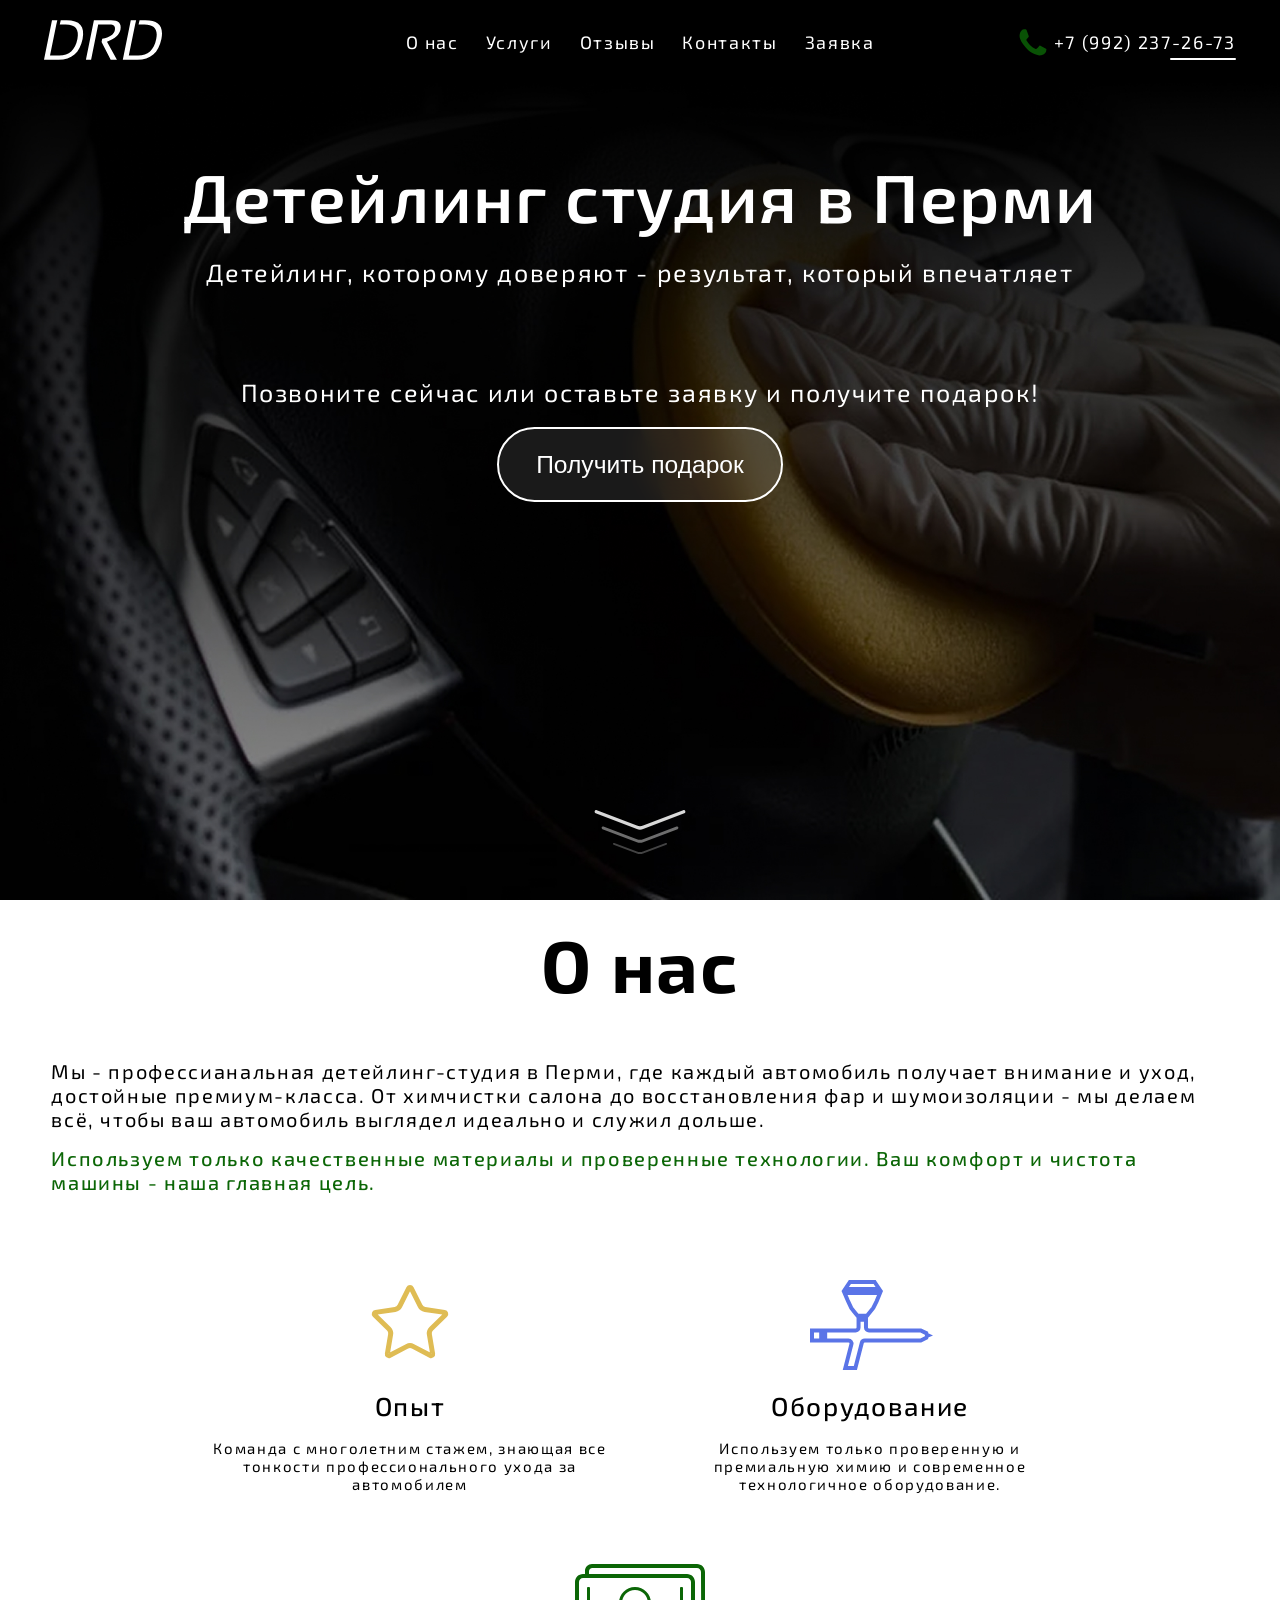
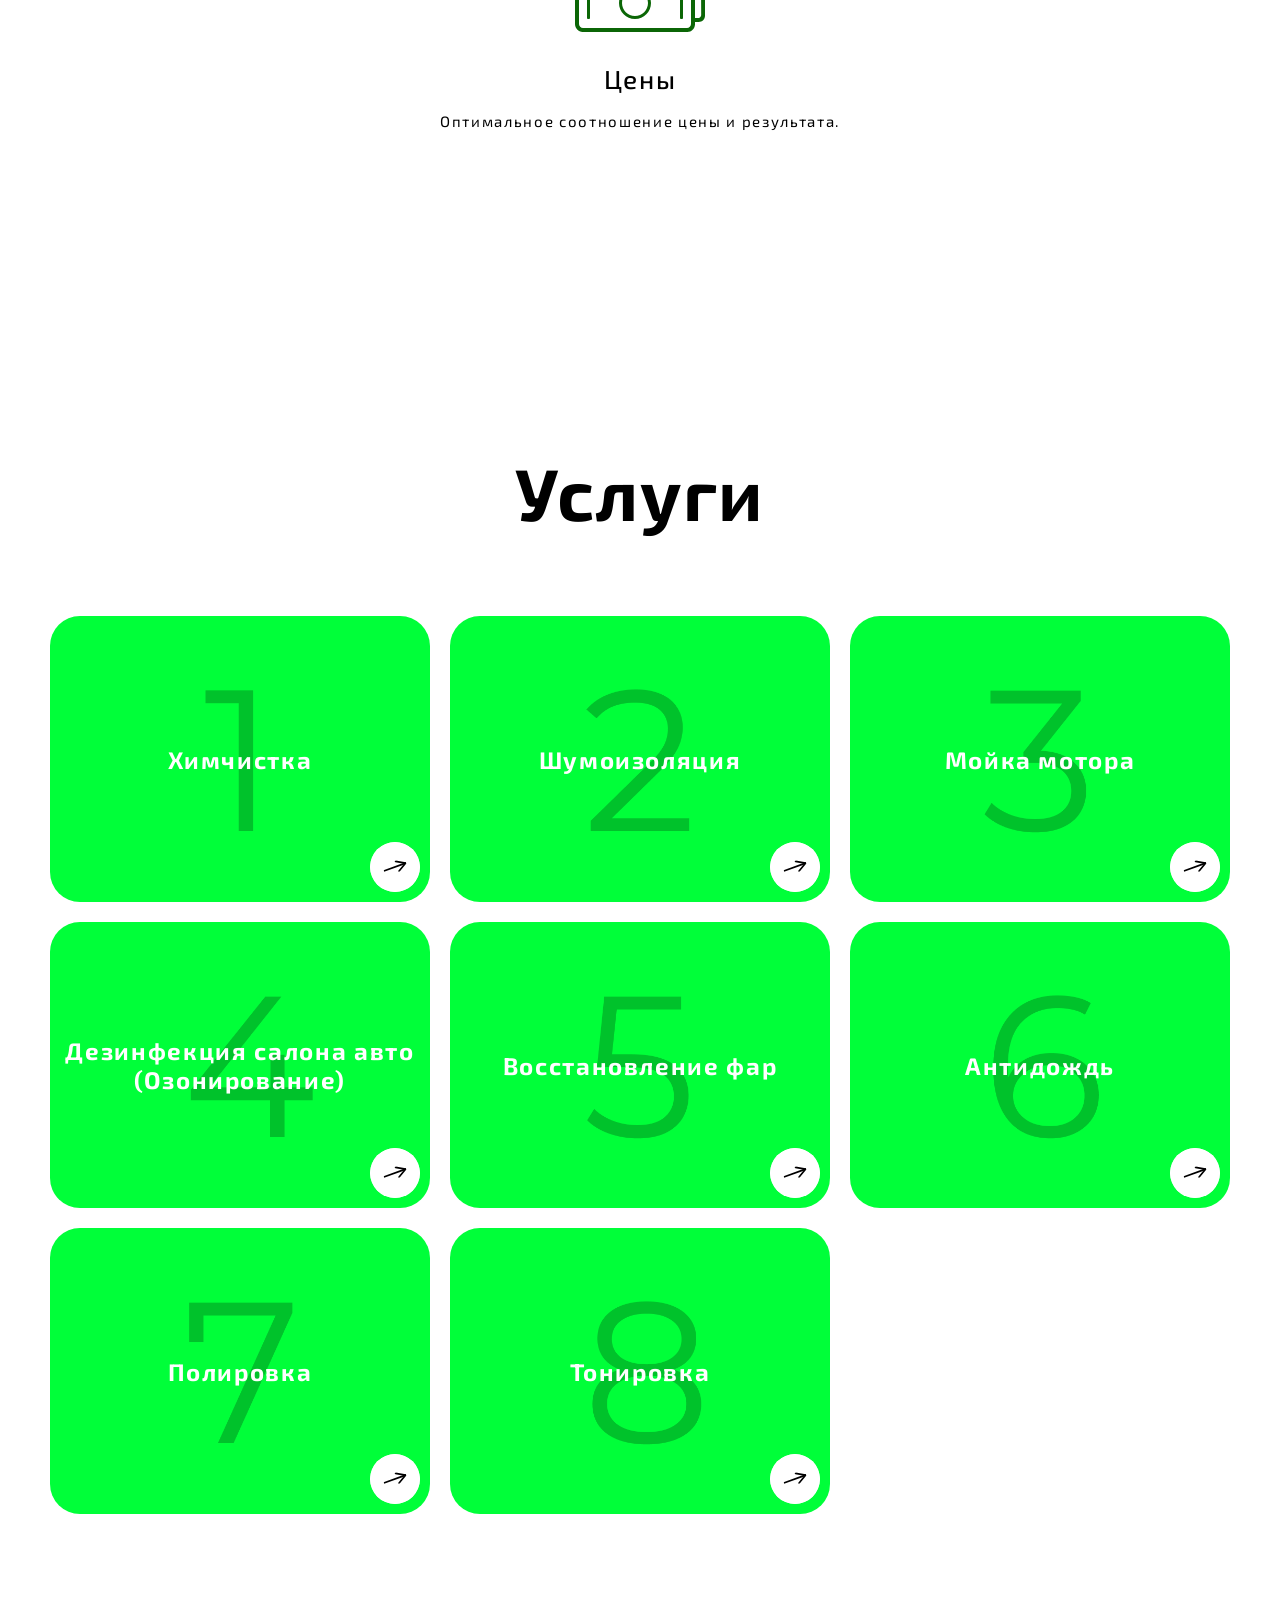
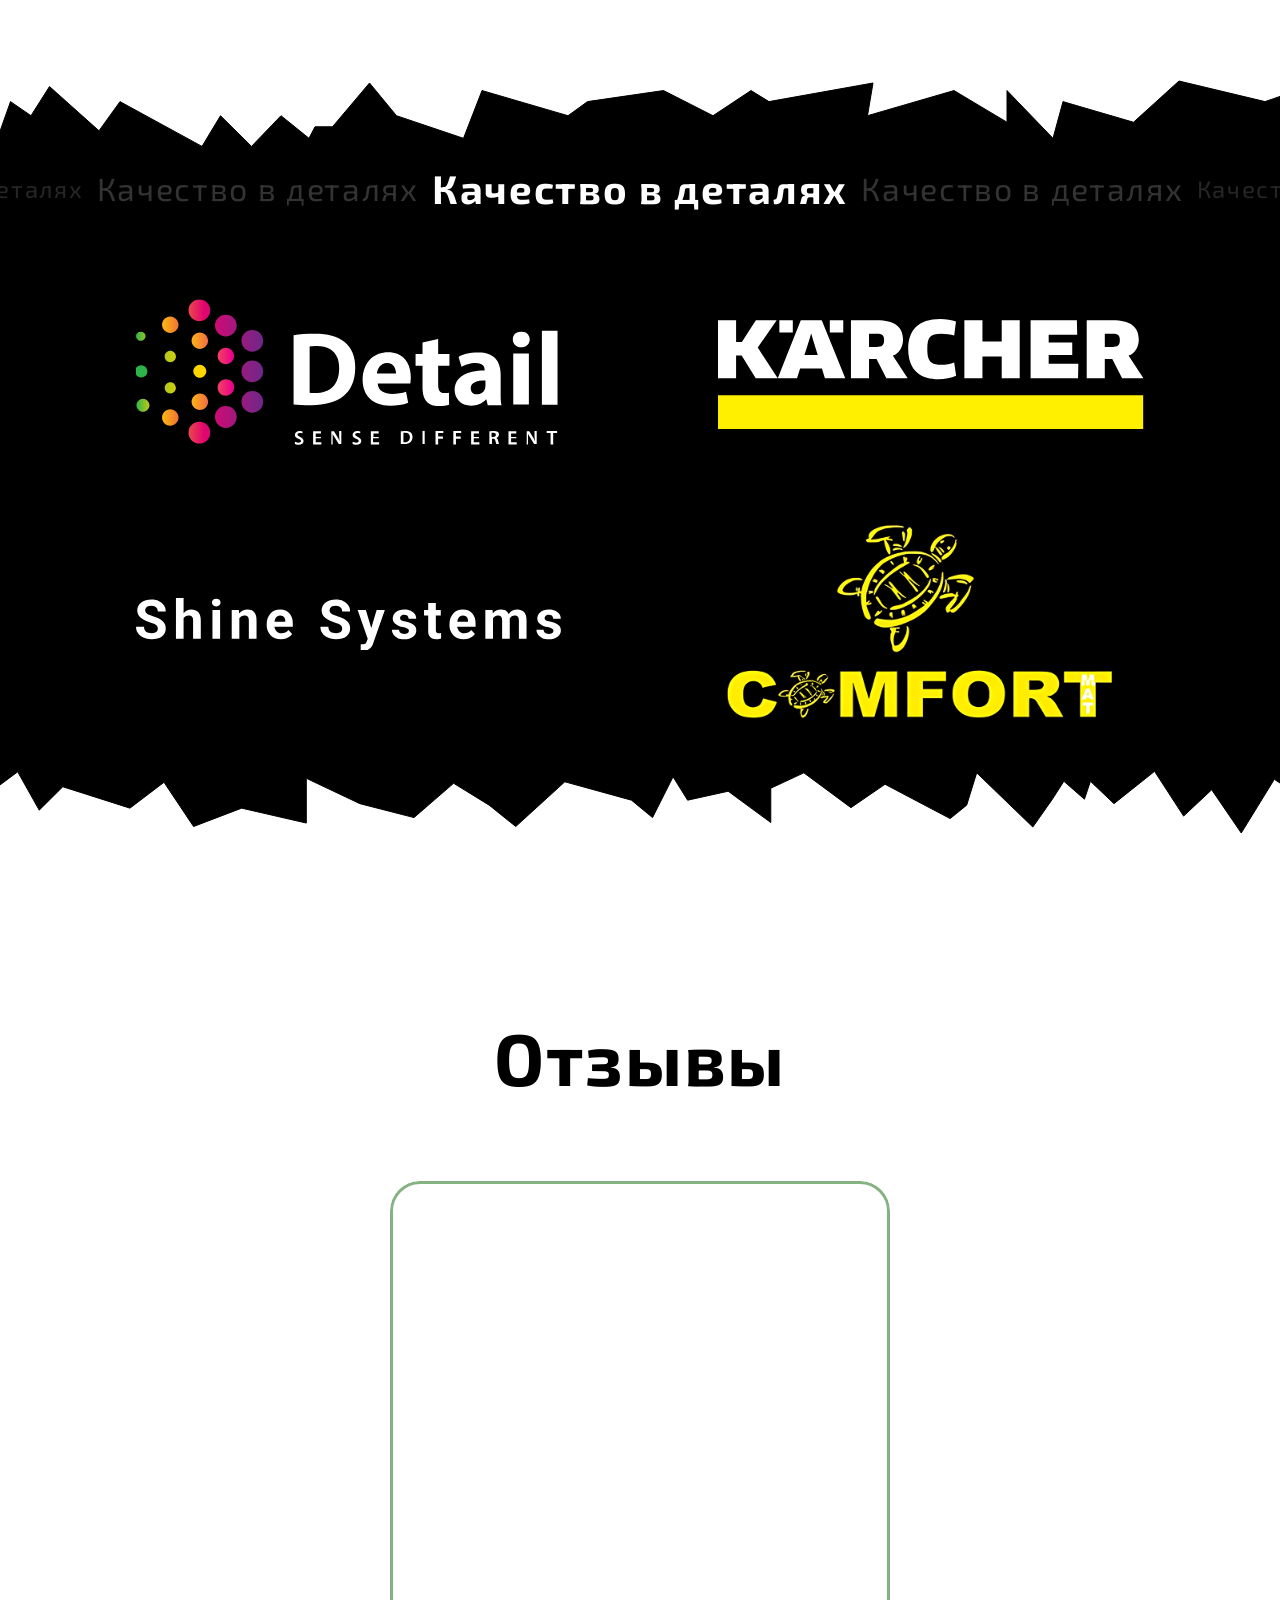
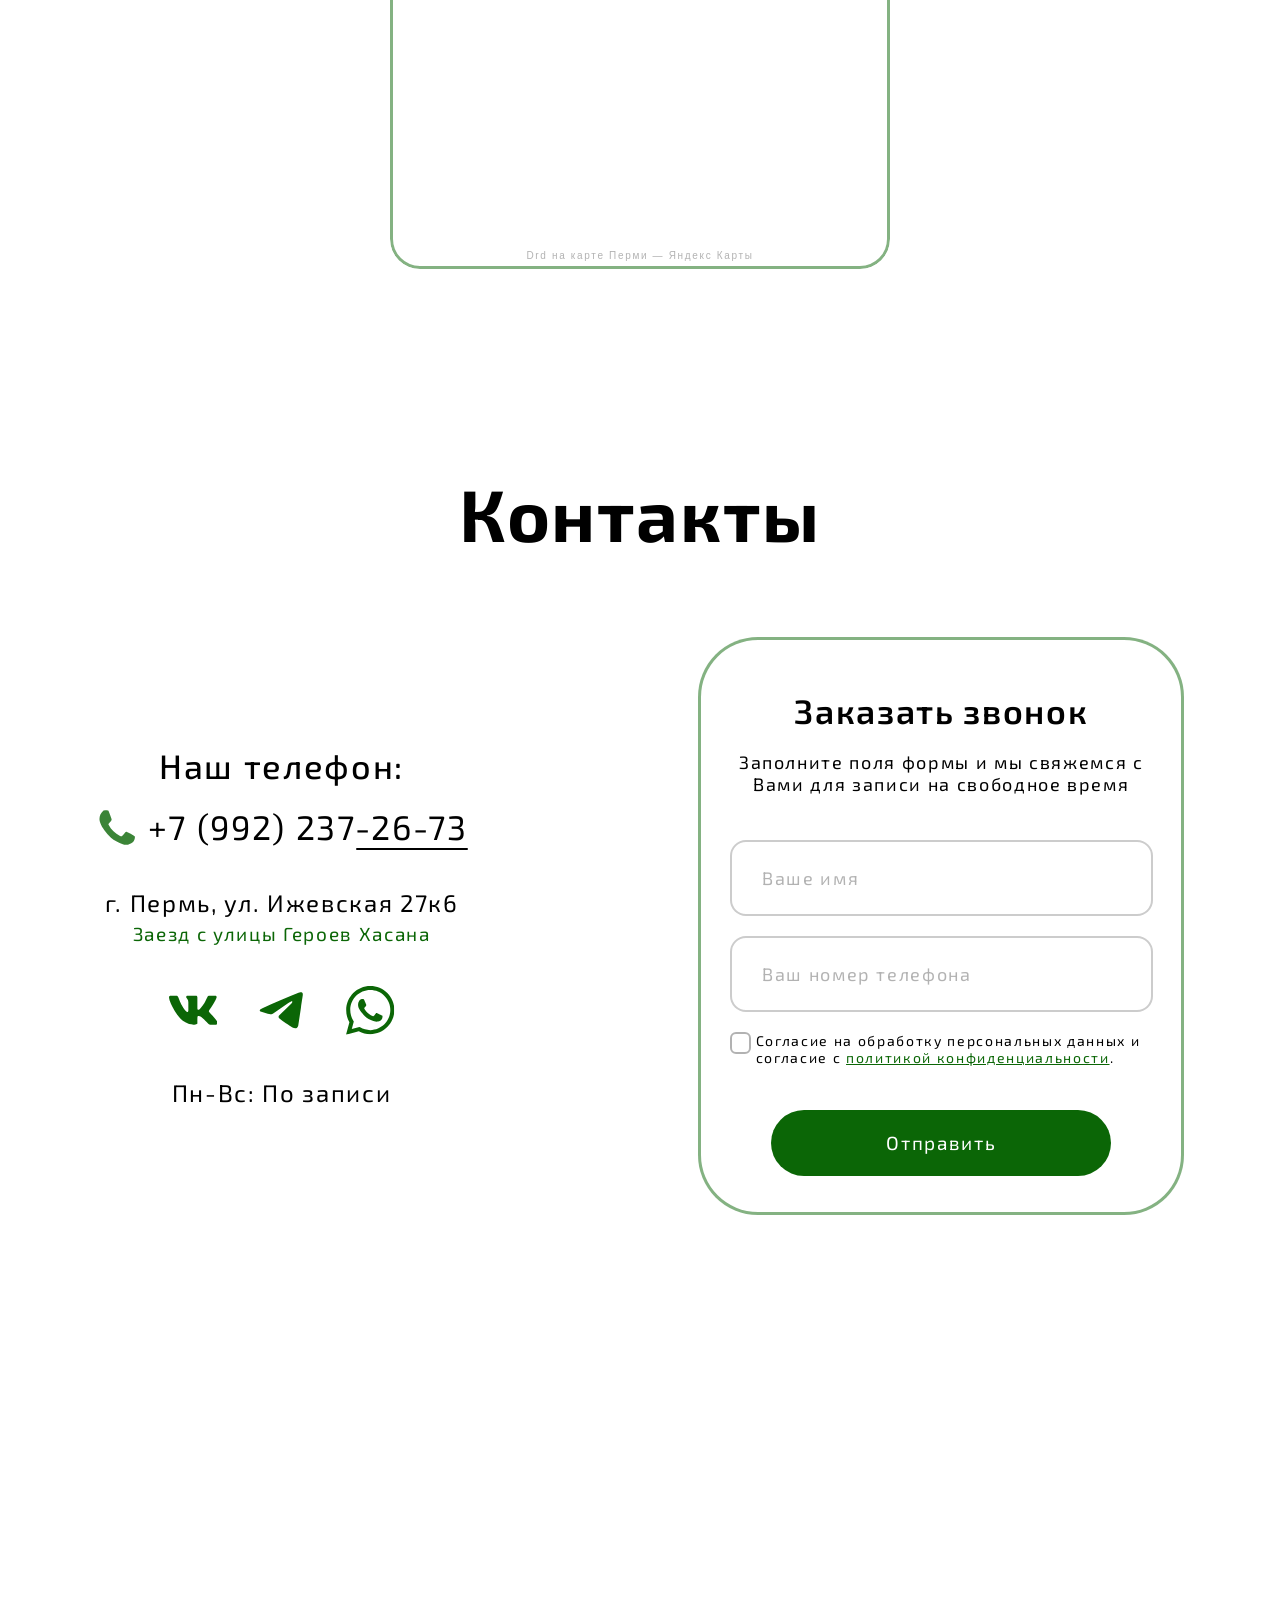
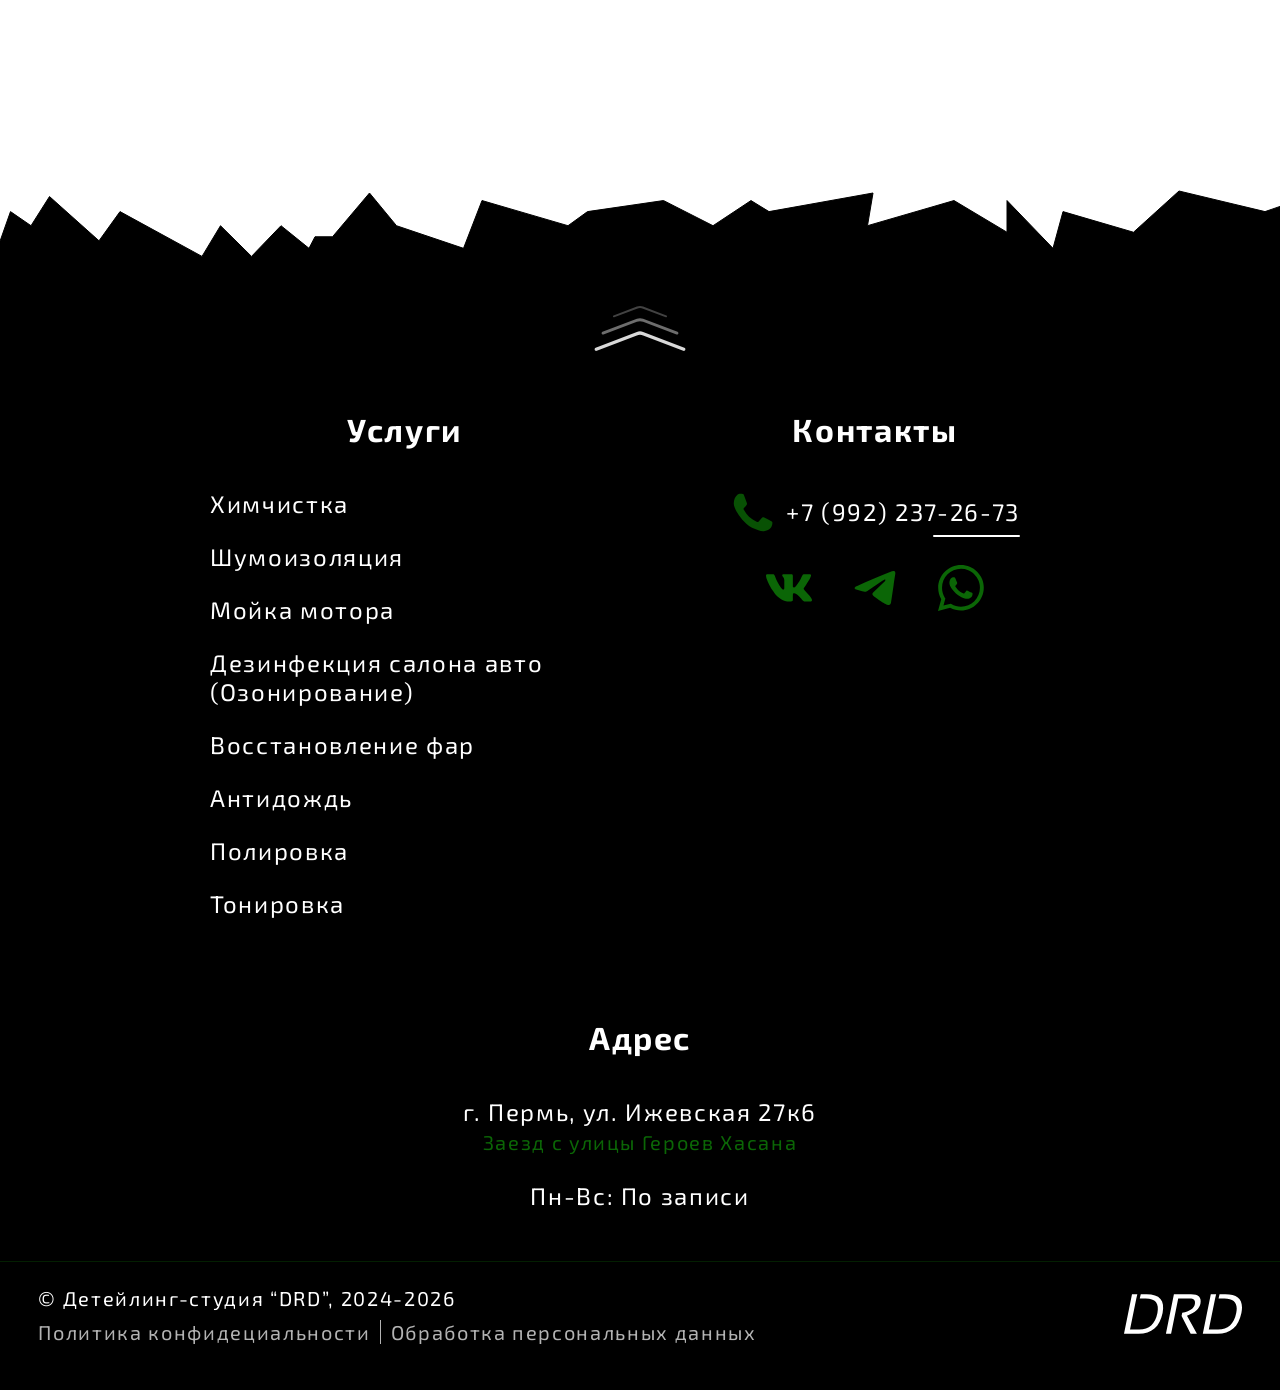
==== commit 6a1c3d16: "Add files via upload" ====
--- a/index.html
+++ b/index.html
@@ -50,6 +50,28 @@
 
                         </div>
                   </header>
+
+                  <div class="welcome-container">
+
+                        <div class="head-title center-block">
+                              <h1 data-js-hidden-element>Детейлинг студия в Перми</h1>
+                              <p data-js-hidden-element>Детейлинг, которому доверяют - результат, который впечатляет</p>
+                        </div>
+
+                        <div class="present-block center-block">
+                              <span data-js-hidden-element="1100">Позвоните сейчас или оставьте заявку и получите подарок!</span>
+                              <button data-js-scroll-button="form" data-js-hidden-element="1100">Получить подарок</button>
+                        </div>
+
+
+                        <div class="button-scroll-bottom" data-js-scroll-button="bottom" data-js-hidden-element="1500">
+                              <svg width="110" height="110" viewBox="0 0 110 110" fill="none" xmlns="http://www.w3.org/2000/svg">
+                                    <path d="M3 31.718C3 30.408 4.31411 29.5054 5.53679 29.9757L51.4102 47.6193C53.7209 48.508 56.2791 48.508 58.5898 47.6193L104.463 29.9757C105.686 29.5054 107 30.408 107 31.718C107 32.4903 106.524 33.183 105.803 33.4602L58.5898 51.6193C56.2791 52.508 53.7209 52.508 51.4102 51.6193L4.19659 33.4602C3.47569 33.183 3 32.4903 3 31.718Z" fill="#D9D9D9"/>
+                                    <path opacity="0.5" d="M11 50.257C11 49.1666 12.091 48.4133 13.1107 48.7995L51.4577 63.3249C53.7401 64.1894 56.2599 64.1894 58.5423 63.3249L96.8893 48.7995C97.909 48.4133 99 49.1666 99 50.257C99 50.9048 98.5993 51.4851 97.9935 51.7146L58.5423 66.6582C56.2599 67.5228 53.7401 67.5228 51.4577 66.6582L12.0065 51.7146C11.4007 51.4851 11 50.9048 11 50.257Z" fill="#D9D9D9"/>
+                                    <path opacity="0.3" d="M24 68.5776C24 67.8147 24.7625 67.287 25.4765 67.5557L51.4777 77.3411C53.7482 78.1956 56.2518 78.1956 58.5223 77.3411L84.5235 67.5557C85.2375 67.287 86 67.8147 86 68.5776C86 69.0323 85.7182 69.4394 85.2927 69.5995L58.5223 79.6744C56.2518 80.5289 53.7482 80.5289 51.4777 79.6744L24.7073 69.5995C24.2818 69.4394 24 69.0323 24 68.5776Z" fill="#D9D9D9"/>
+                              </svg>
+                        </div>
+                  </div>
             </section>
 
             <main>
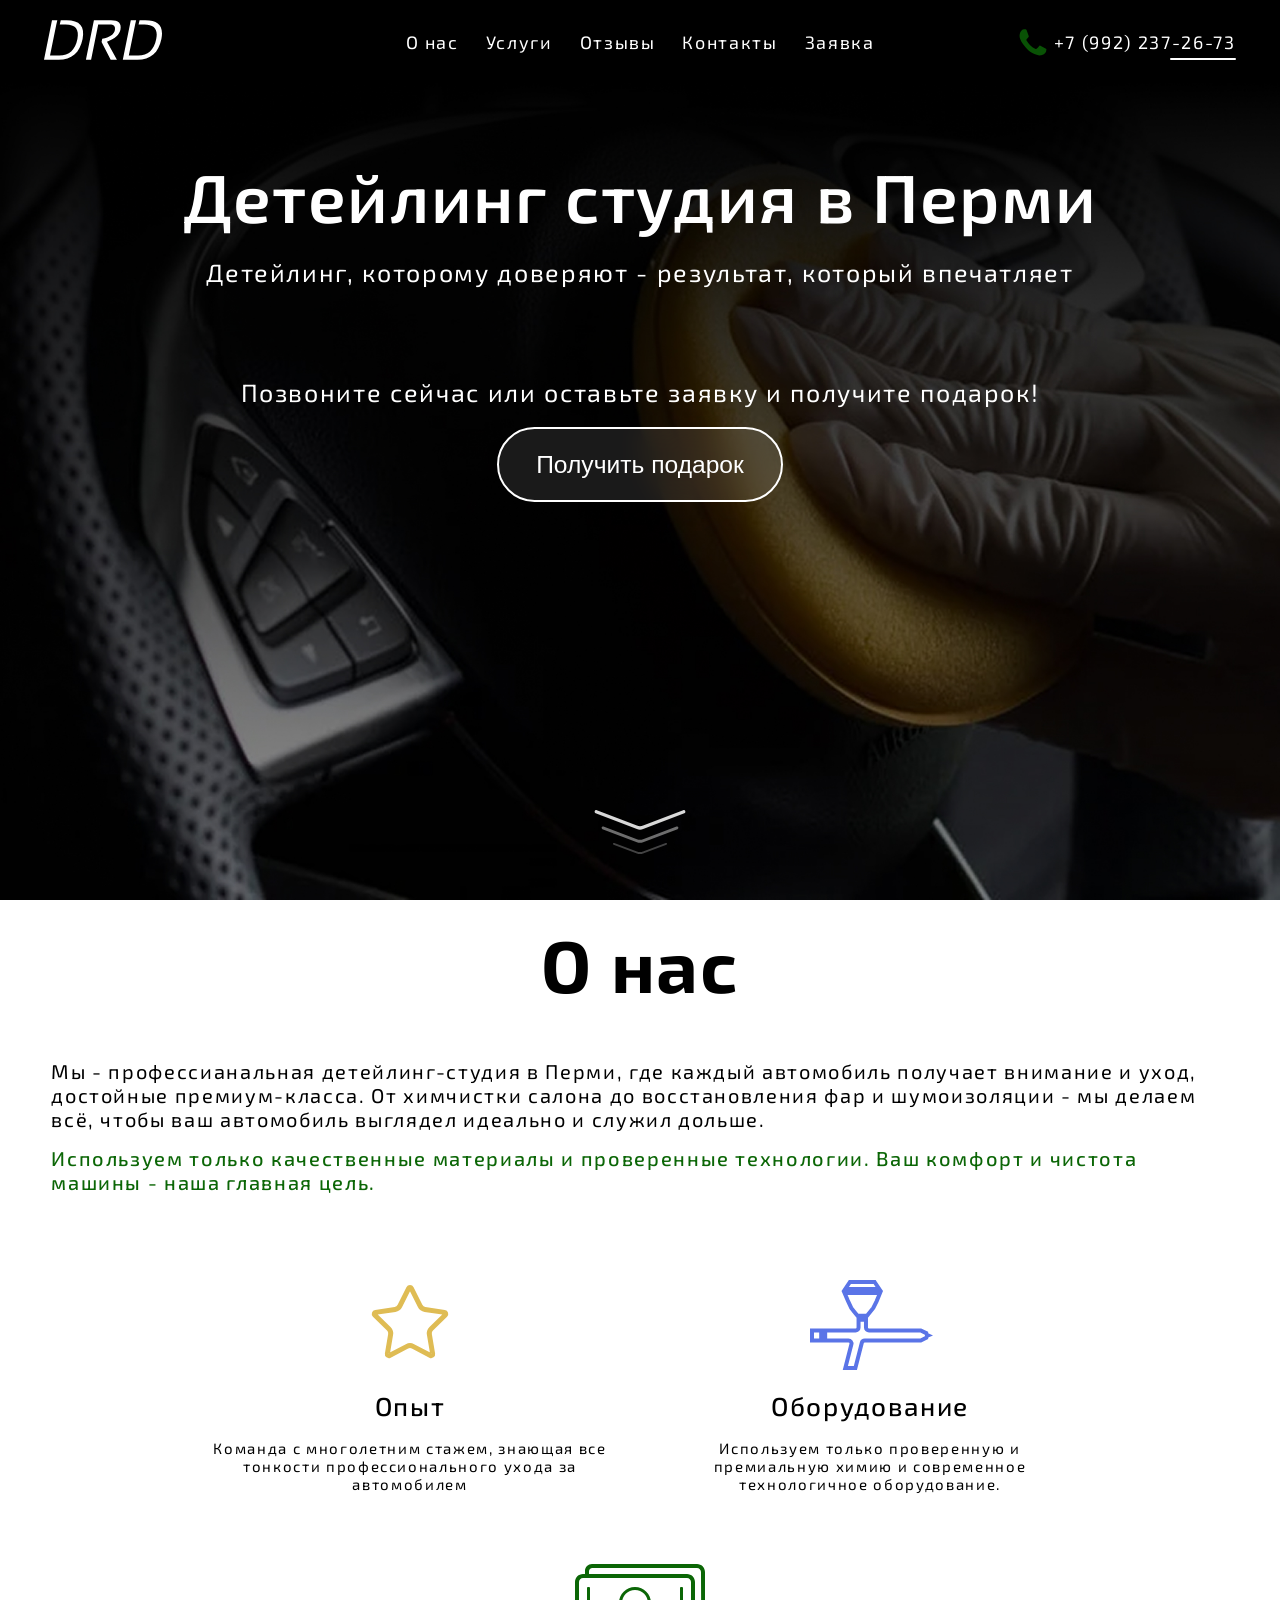
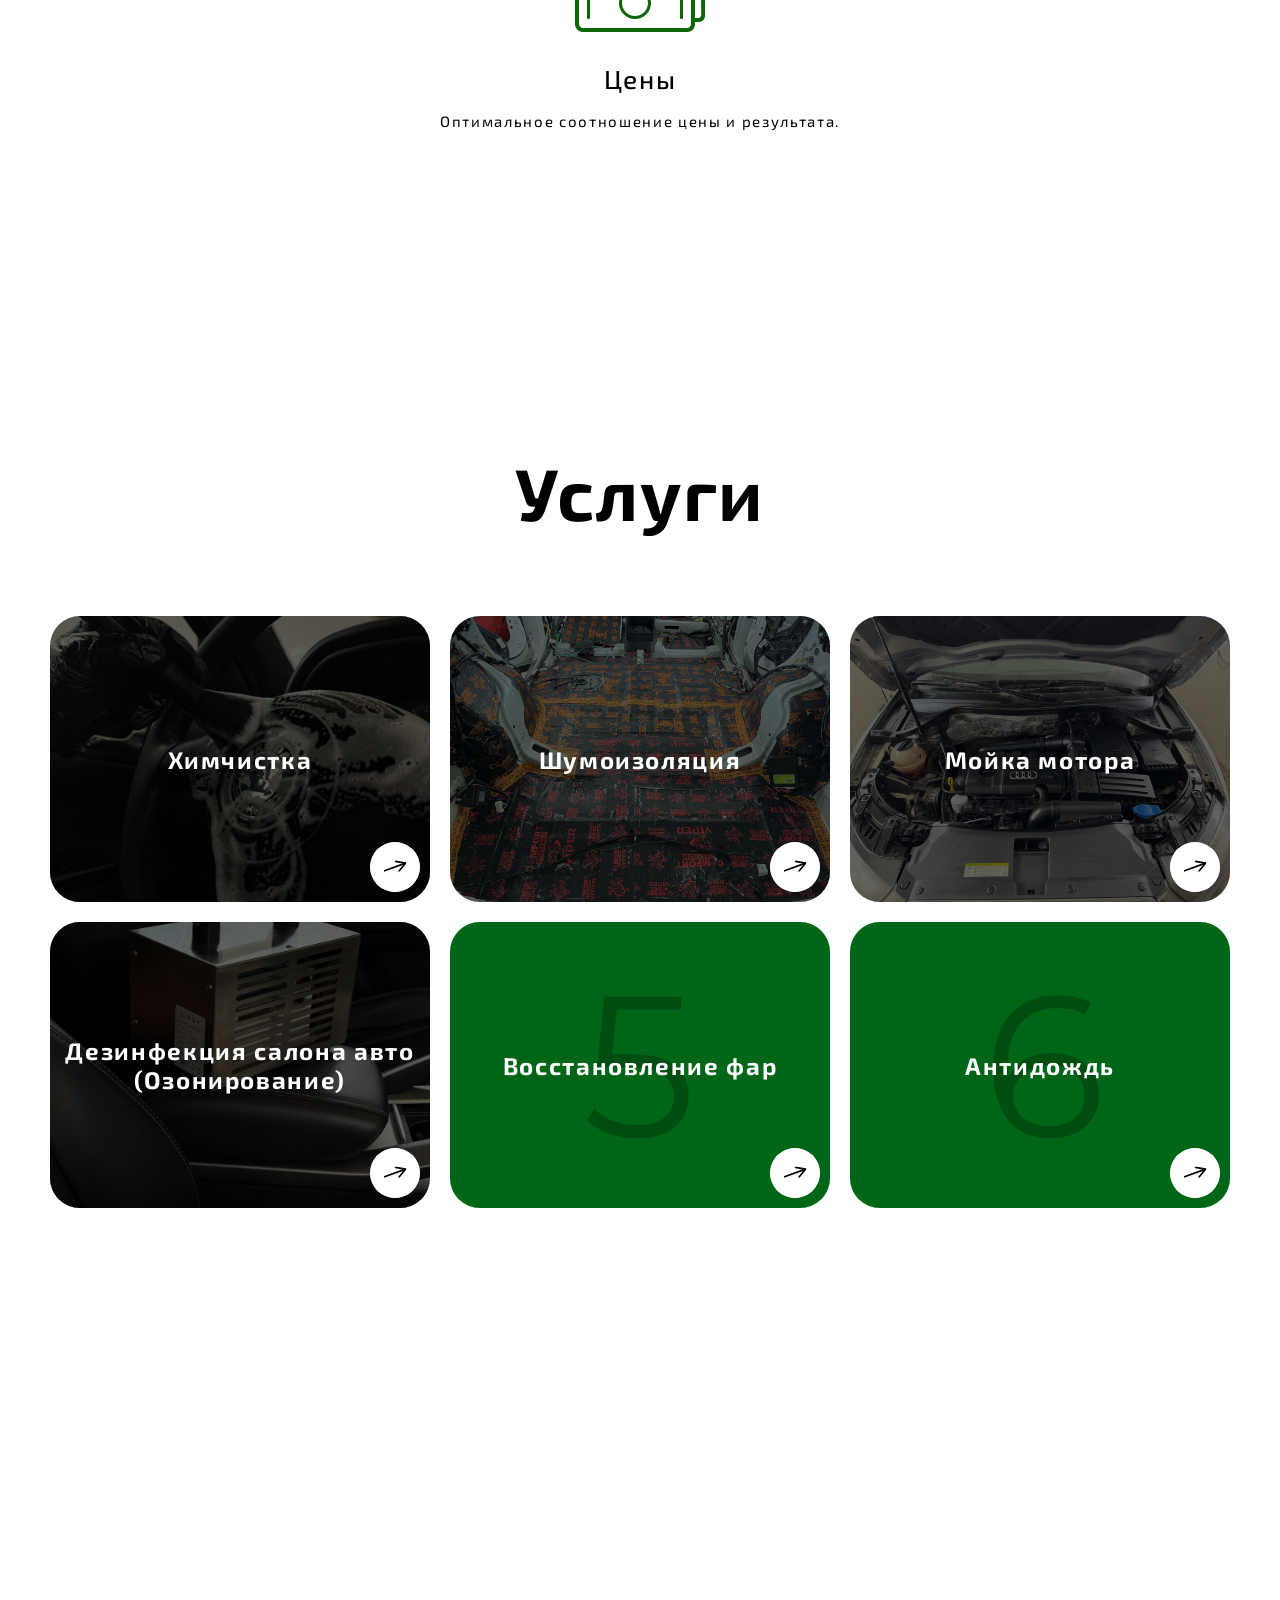
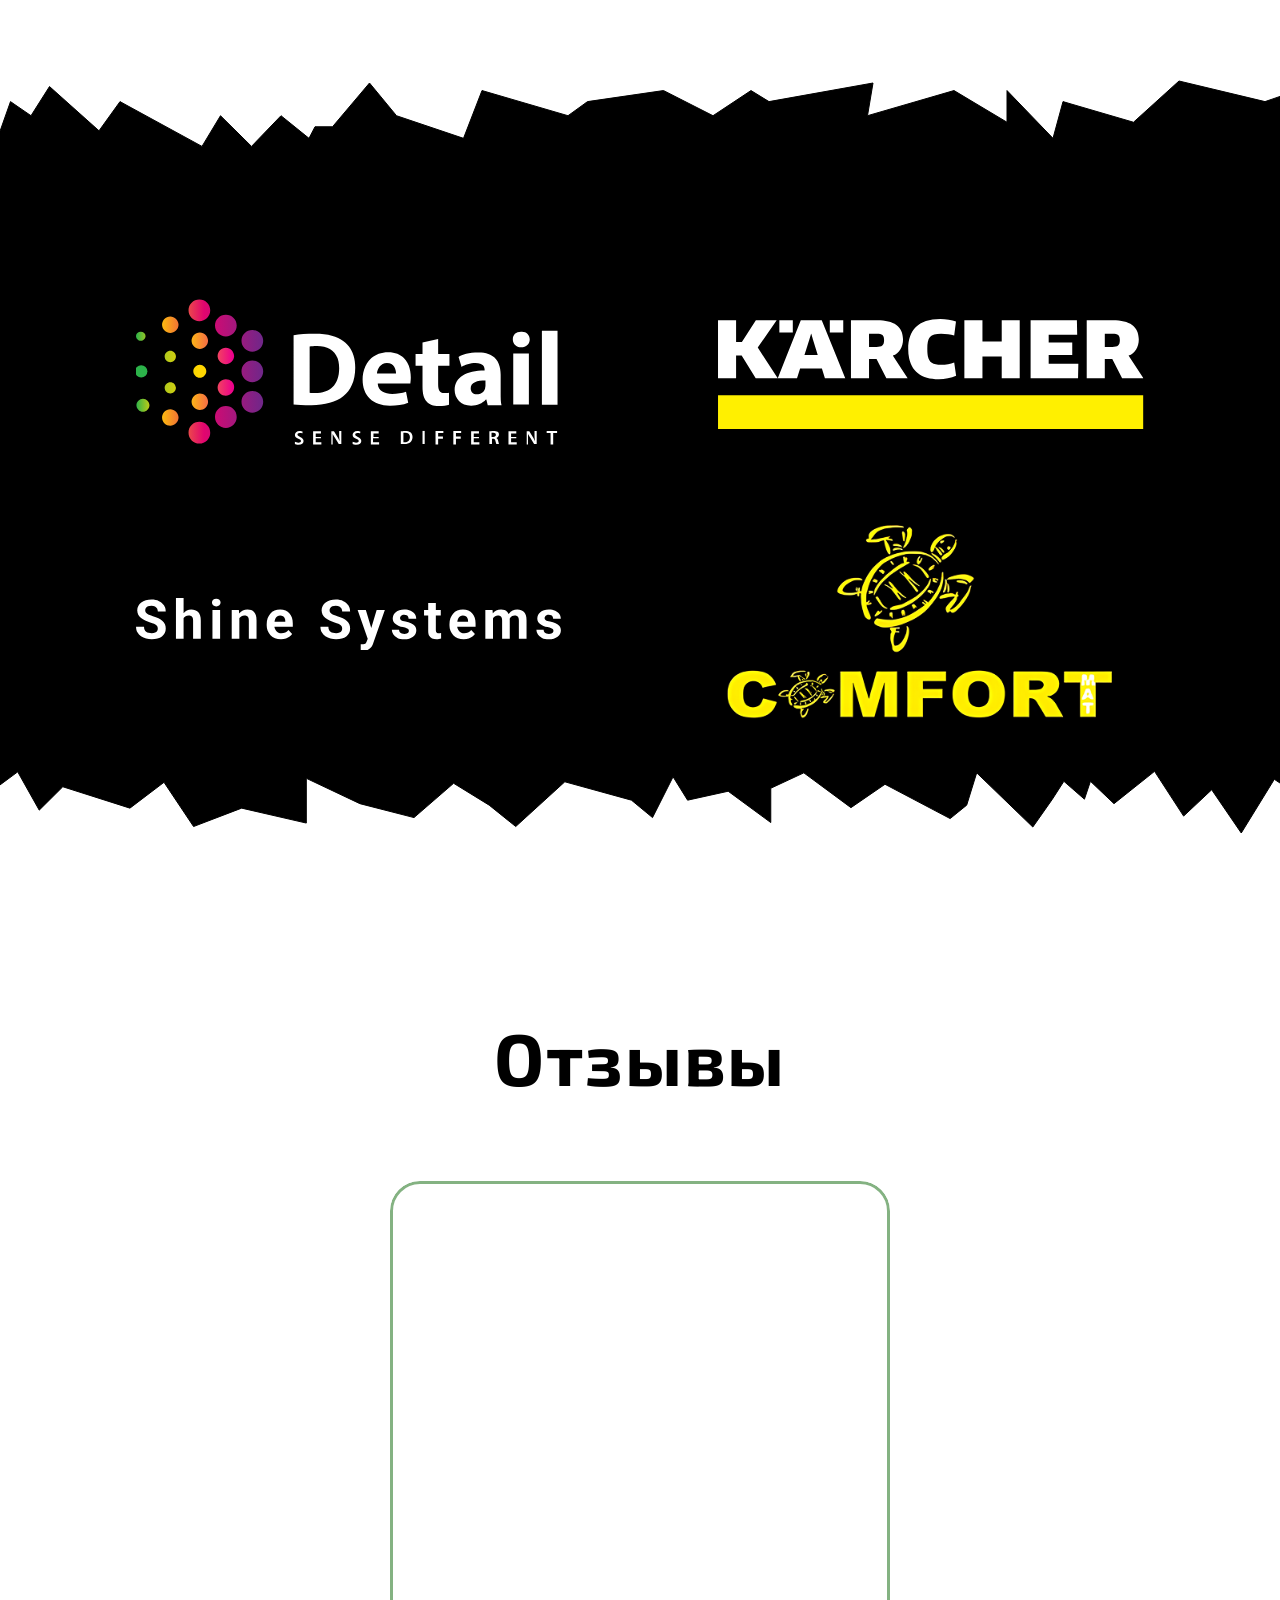
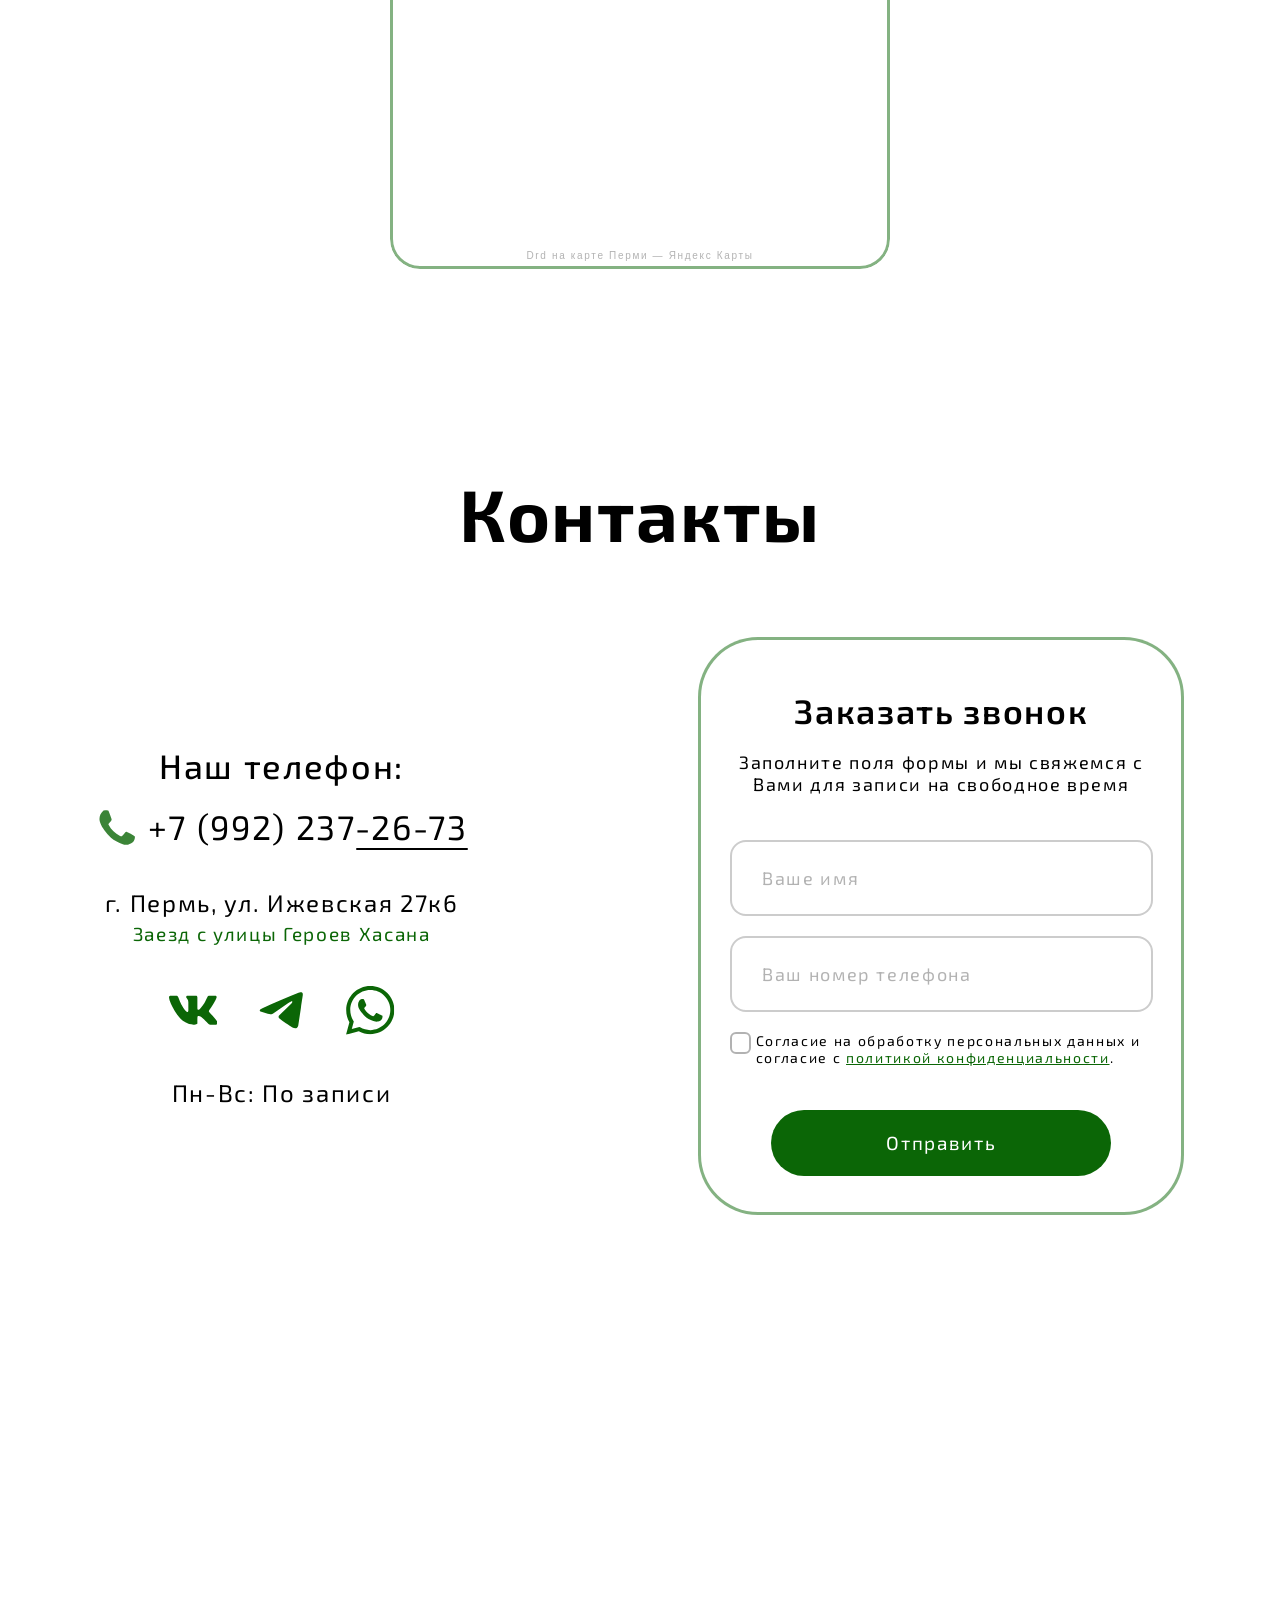
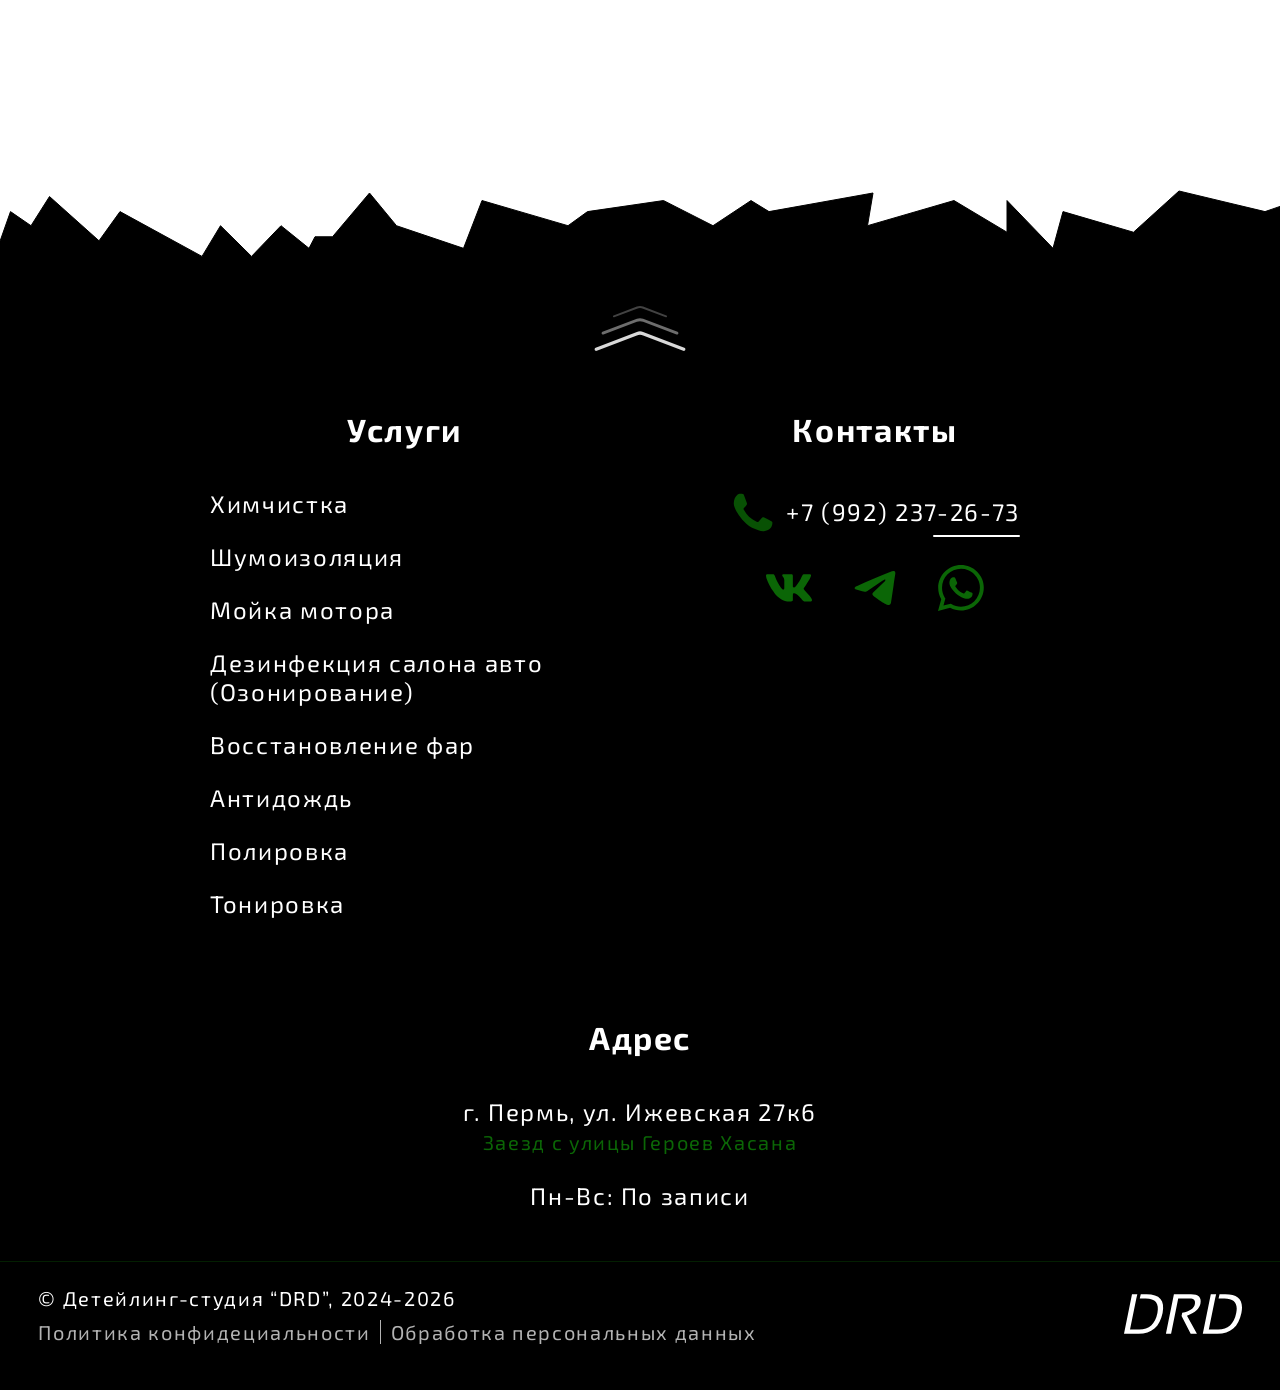
==== commit c709922a: "index.html" ====
--- a/index.html
+++ b/index.html
@@ -49,6 +49,30 @@
                               </div>
 
                         </div>
+
+                        <div class="mobile-menu" data-js-mobile-menu>
+                              <div class="mobile-menu-container">
+
+                                    <nav class="navigation menu mobile">
+                                          <ul>
+                                                <li><a href="#aboutUs">О нас</a></li>
+                                                <li><a href="#services">Услуги</a></li>
+                                                <li><a href="#reviews">Отзывы</a></li>
+                                                <li><a href="#contacts">Контакты</a></li>
+                                                <li><a data-js-scroll-button="form">Заявка</a></li>
+                                          </ul>
+                                    </nav>
+
+                                    <a href="tel:+79922372673" class="phone-number menu mobile">
+                                          <svg width="36" height="36" viewBox="0 0 36 36" fill="none" xmlns="http://www.w3.org/2000/svg">
+                                                <path d="M2.88036 11.2534C2.9422 8.28926 3.98108 6.08486 5.94754 4.32881C6.57829 3.75592 7.35745 3.50683 8.23555 3.63138C8.60658 3.68119 8.97761 3.71856 9.34864 3.69365C10.0412 3.65628 10.5112 3.99255 10.7462 4.60281C11.5748 6.76984 12.3787 8.93688 13.1826 11.1164C13.4547 11.8636 12.9847 12.449 12.589 12.9845C12.1314 13.6197 11.5748 14.1801 11.0306 14.7405C10.4741 15.3134 10.3999 15.6372 10.7833 16.3347C13.0218 20.4321 16.1632 23.583 20.43 25.5259C20.5785 25.5882 20.7269 25.6753 20.8753 25.7501C21.4442 26.0116 21.9513 25.9493 22.3841 25.4512C23.1757 24.5171 24.0414 23.6578 24.7711 22.6739C25.2534 22.0263 25.5873 21.9142 26.317 22.238C28.4937 23.1845 30.5344 24.3801 32.6122 25.5384C32.9956 25.7501 33.1316 26.0739 33.1192 26.5222C33.0079 30.1962 30.9178 32.1142 27.2446 32.9611C25.4637 33.3721 23.8188 32.9237 22.1862 32.3259C18.7604 31.0805 15.4583 29.6109 12.6879 27.1449C10.4865 25.1772 8.54474 22.9852 6.89985 20.5318C5.63835 18.6387 4.32738 16.783 3.59769 14.5786C3.17719 13.4079 2.868 12.2123 2.88036 11.2534Z"
+                                                      fill="var(--add-color)"/>
+                                          </svg>
+                                          <span>+7 (992) 237-26-73</span>
+                                    </a>
+
+                              </div>
+                        </div>
                   </header>
 
                   <div class="welcome-container">
@@ -187,6 +211,7 @@
                                     <div class="cards-block" data-js-cards-servise-block>
 
                                           <div class="card-block dry-cleaning" data-js-card-servises="001" data-js-hidden-element>
+                                                <div class="card-background"></div>
                                                 <div class="card-container center-block">
                                                       <h3>Химчистка</h3>
                                                       
@@ -204,6 +229,7 @@
                                           </div>
       
                                           <div class="card-block noise-insulation" data-js-card-servises="002" data-js-hidden-element>
+                                                <div class="card-background"></div>
                                                 <div class="card-container center-block">
                                                       <h3>Шумоизоляция</h3>
                                                       
@@ -221,6 +247,7 @@
                                           </div>
       
                                           <div class="card-block engine-washing" data-js-card-servises="003" data-js-hidden-element>
+                                                <div class="card-background"></div>
                                                 <div class="card-container center-block">
                                                       <h3>Мойка мотора</h3>
                                                       
@@ -238,6 +265,7 @@
                                           </div>
       
                                           <div class="card-block ozonation" data-js-card-servises="004" data-js-hidden-element>
+                                                <div class="card-background"></div>
                                                 <div class="card-container center-block">
                                                       <h3>Дезинфекция салона авто 
                                                             <br>(Озонирование)</h3>
@@ -256,6 +284,7 @@
                                           </div>
       
                                           <div class="card-block headlight-restoration" data-js-card-servises="005" data-js-hidden-element>
+                                                <div class="card-background"></div>
                                                 <div class="card-container center-block">
                                                       <h3>Восстановление фар</h3>
                                                       
@@ -273,6 +302,7 @@
                                           </div>
       
                                           <div class="card-block anti-rain" data-js-card-servises="006" data-js-hidden-element>
+                                                <div class="card-background"></div>
                                                 <div class="card-container center-block">
                                                       <h3>Антидождь</h3>
                                                       
@@ -290,6 +320,7 @@
                                           </div>
       
                                           <div class="card-block polishing" data-js-card-servises="007" data-js-hidden-element>
+                                                <div class="card-background"></div>
                                                 <div class="card-container center-block">
                                                       <h3>Полировка</h3>
                                                       
@@ -307,6 +338,7 @@
                                           </div>
 
                                           <div class="card-block tinting" data-js-card-servises="008" data-js-hidden-element>
+                                                <div class="card-background"></div>
                                                 <div class="card-container center-block">
                                                       <h3>Тонировка</h3>
                                                       
@@ -771,4 +803,4 @@
      <!-- Form script -->
      <script src="./scripts/formSubmit.js"></script>
 </body>
-</html>+</html>
